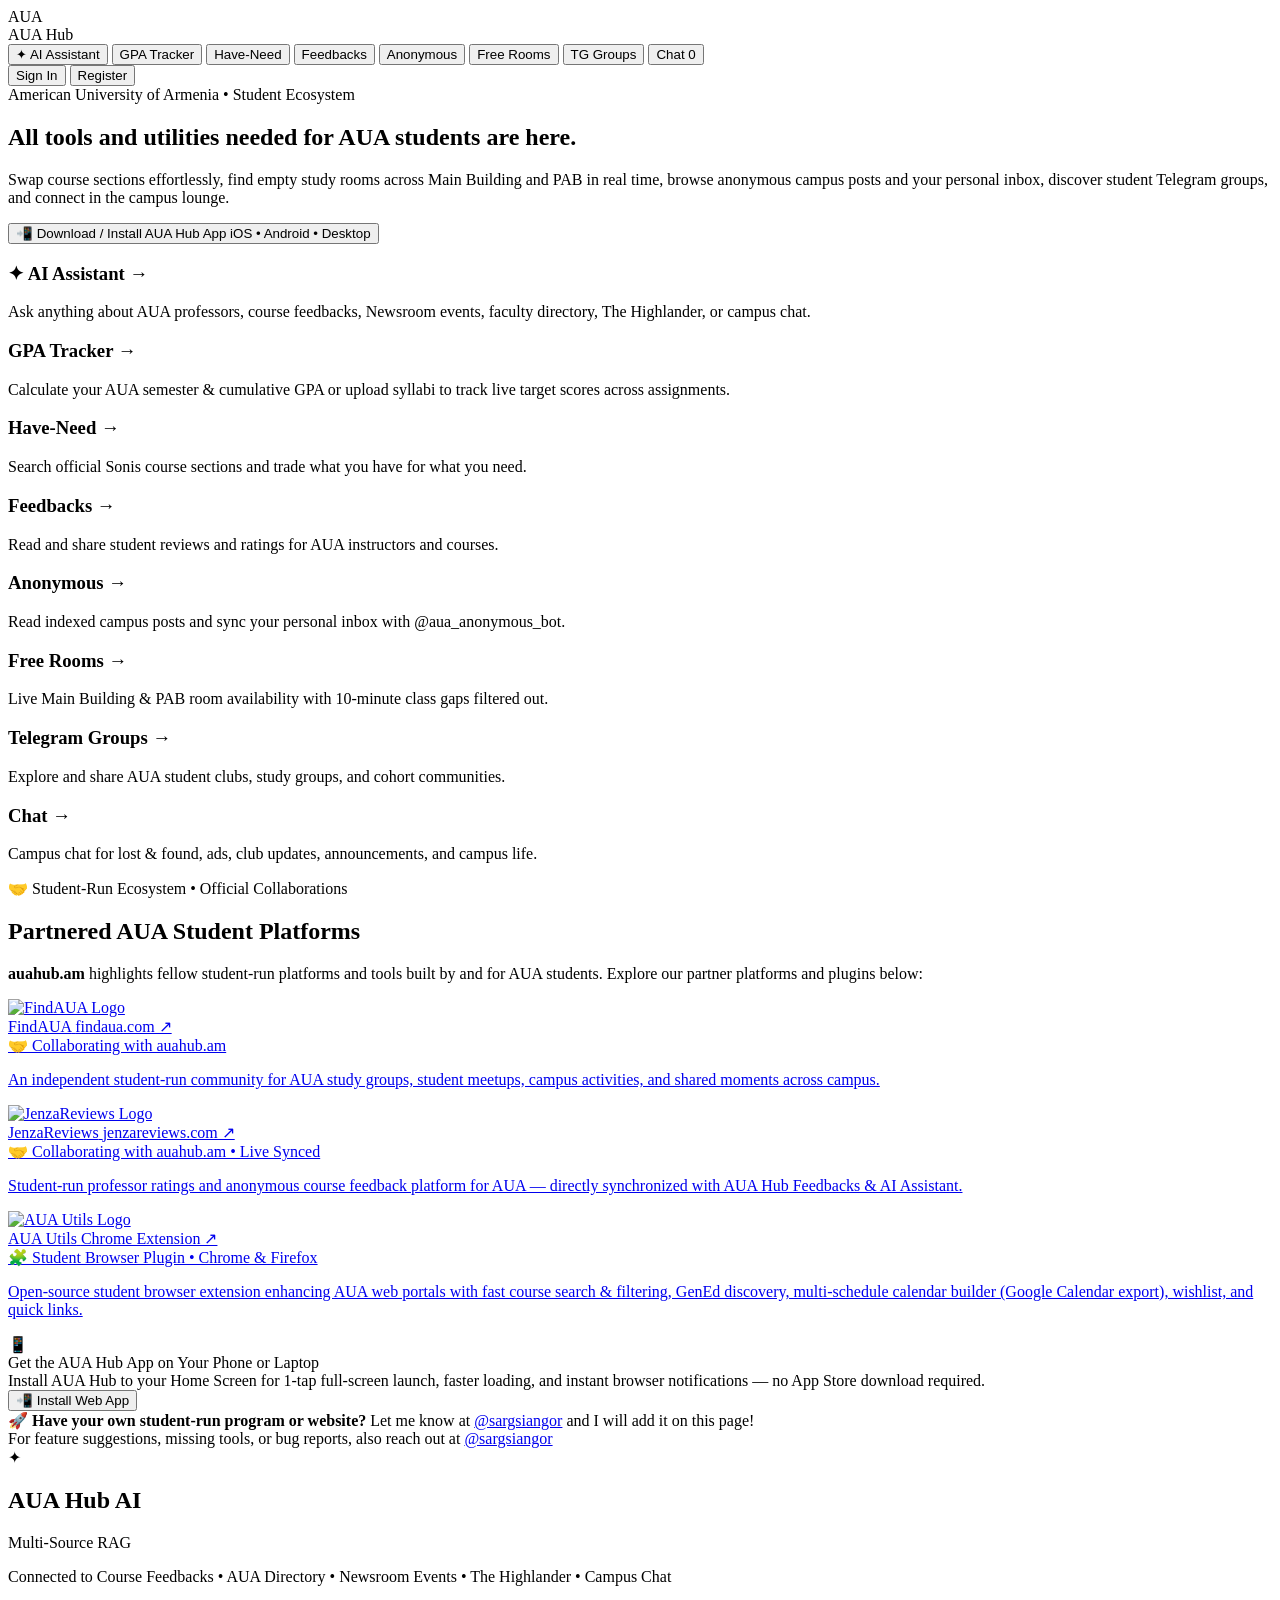
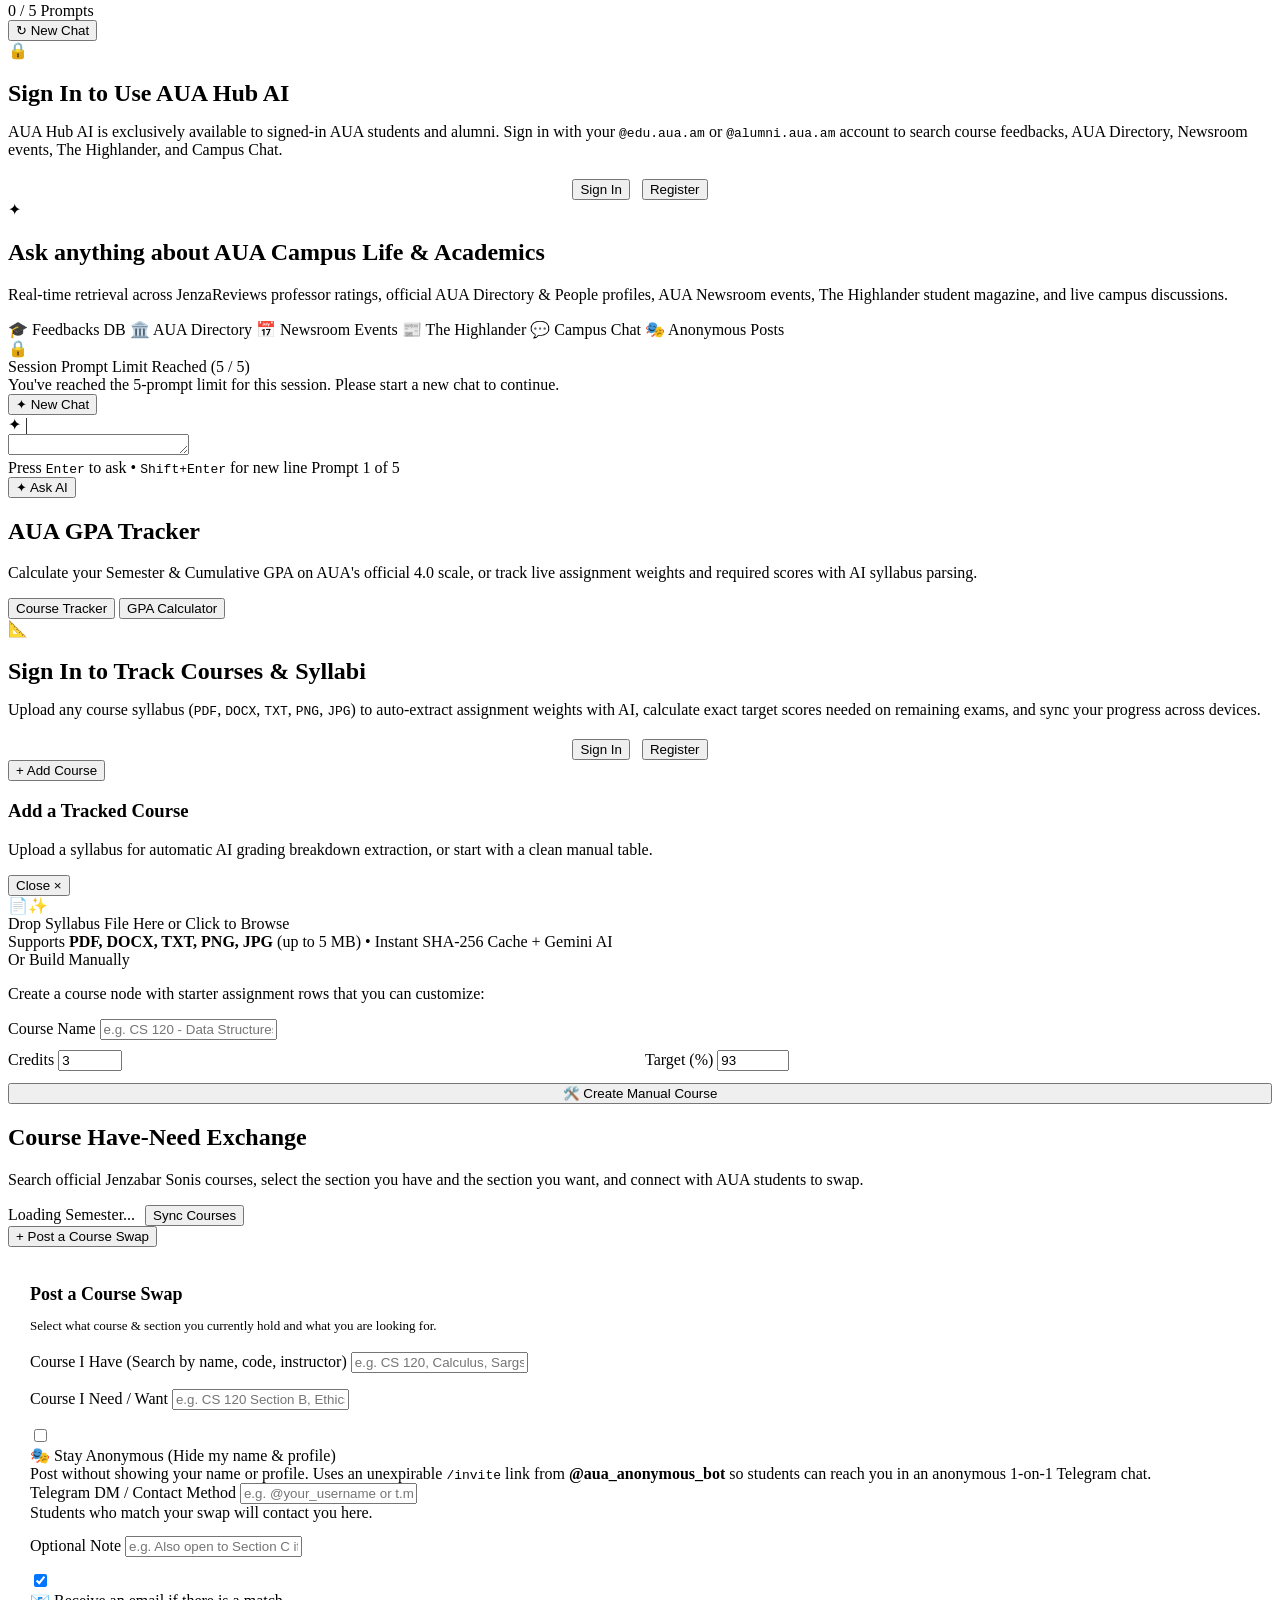
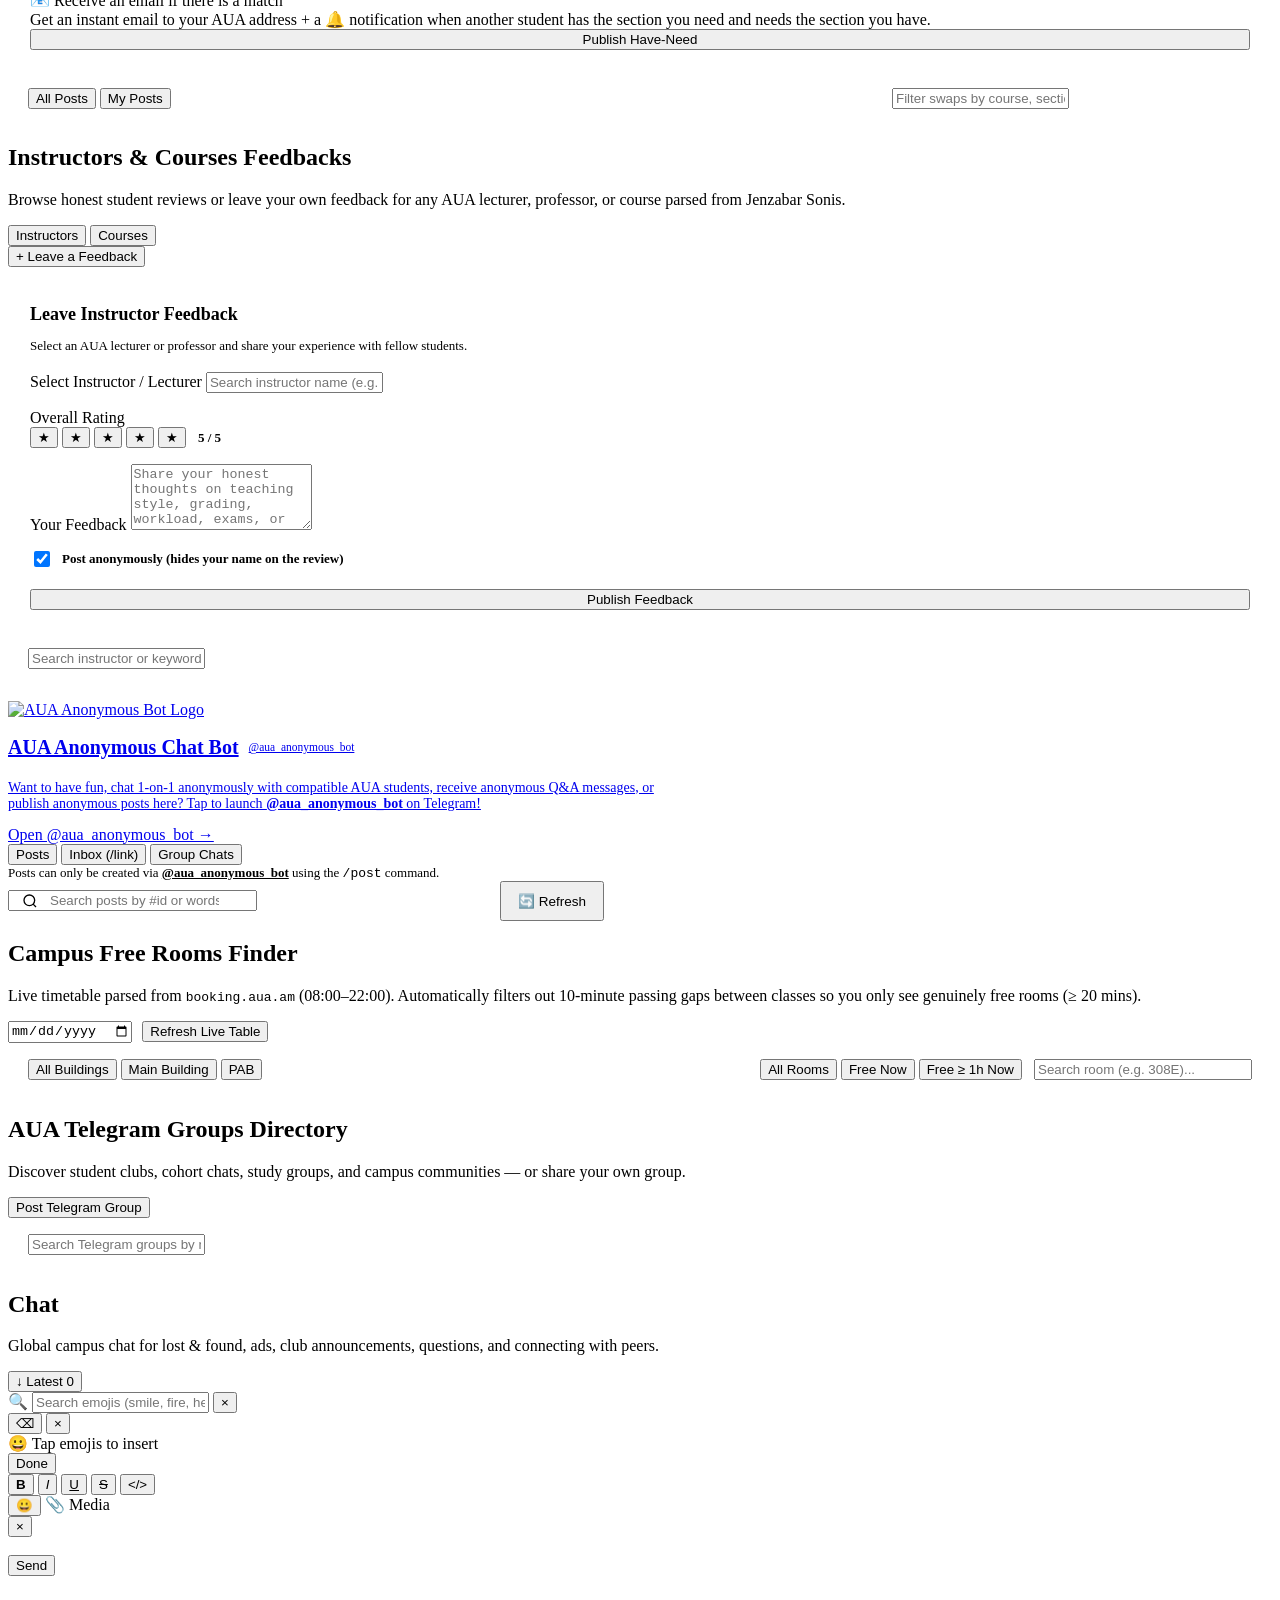
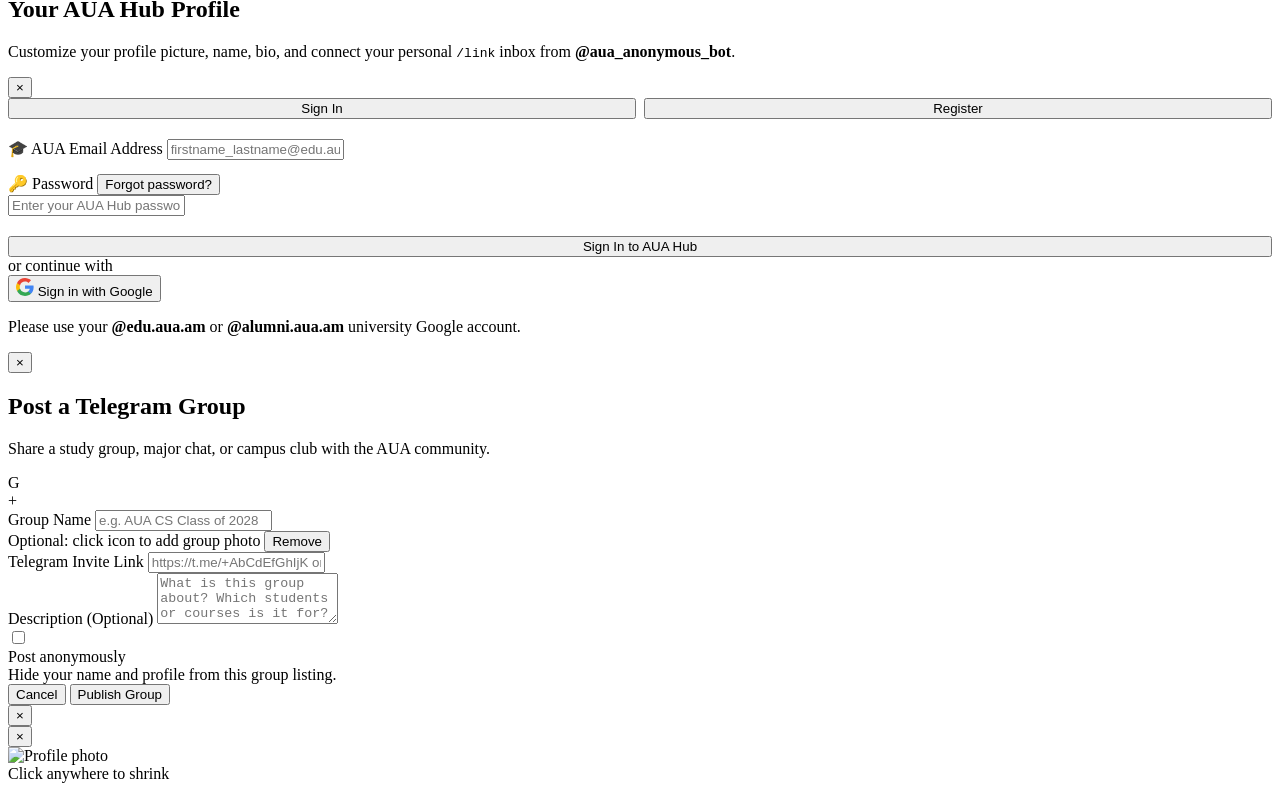
==== app/web/static/index.html @ 8b61c9de "Fix cached truncated app.js, Service Worker cross-origin CSP/MIME intercept, and session resilience" ====
<!DOCTYPE html>
<html lang="en">

<head>
  <meta charset="UTF-8" />
  <meta name="viewport" content="width=device-width, initial-scale=1.0, viewport-fit=cover" />
  <meta name="theme-color" content="#050609" />
  <meta name="mobile-web-app-capable" content="yes" />
  <meta name="apple-mobile-web-app-capable" content="yes" />
  <meta name="apple-mobile-web-app-status-bar-style" content="black-translucent" />
  <meta name="apple-mobile-web-app-title" content="AUA Hub" />
  <title>AUA Hub — American University of Armenia Student Ecosystem</title>
  <link rel="manifest" href="/manifest.json" />
  <link rel="apple-touch-icon" sizes="180x180" href="/static/apple-touch-icon.png?v=20261113_1" />
  <link rel="preconnect" href="https://fonts.googleapis.com">
  <link rel="preconnect" href="https://fonts.gstatic.com" crossorigin>
  <link id="googleFontsCss"
    href="https://fonts.googleapis.com/css2?family=Inter:wght@400;500;600;700;800&family=JetBrains+Mono:wght@500;700;800&display=swap"
    rel="stylesheet" media="print" />
  <noscript>
    <link
      href="https://fonts.googleapis.com/css2?family=Inter:wght@400;500;600;700;800&family=JetBrains+Mono:wght@500;700;800&display=swap"
      rel="stylesheet" />
  </noscript>
  <link rel="icon" type="image/png" sizes="32x32" href="/static/favicon-32x32.png?v=20261113_1" />
  <link rel="icon" type="image/png" sizes="192x192" href="/static/favicon-192x192.png?v=20261113_1" />
  <link rel="shortcut icon" href="/favicon.ico?v=20261113_1" />
  <link rel="stylesheet" href="/static/styles.css?v=20261127_11" />
</head>

<body>
  <!-- Ambient Obsidian & Dark-Blue / Light-Blue Illuminations + Blurry AUA Watermark -->
  <div class="ambient-canvas">
    <div class="ambient-orb orb-1"></div>
    <div class="ambient-orb orb-2"></div>
    <div class="ambient-orb orb-3"></div>
    <div class="ambient-aua-watermark">AUA</div>
  </div>

  <div class="app-shell">
    <!-- Top Glassmorphic Navigation Bar -->
    <header class="glass-panel top-navbar">
      <div class="brand-cluster" onclick="switchView('home')" title="AUA Hub Home">
        <div class="brand-shimmer-fx"></div>
        <span class="brand-dot"></span>
        <div class="brand-title">AUA <span class="hub-glow">Hub</span></div>
      </div>

      <nav class="nav-tabs" aria-label="Main Navigation">
        <button class="nav-tab nav-tab-ai" data-view="ai-assistant" onclick="switchView('ai-assistant')">
          <span class="ai-sparkle-icon">✦</span> AI Assistant
        </button>
        <button class="nav-tab" data-view="gpa-tracker" onclick="switchView('gpa-tracker')">
          GPA Tracker
        </button>
        <button class="nav-tab" data-view="have-need" onclick="switchView('have-need')">
          Have-Need
        </button>
        <button class="nav-tab" data-view="feedbacks" onclick="switchView('feedbacks')">
          Feedbacks
        </button>
        <button class="nav-tab" data-view="anonymous" onclick="switchView('anonymous')">
          Anonymous
        </button>
        <button class="nav-tab" data-view="free-rooms" onclick="switchView('free-rooms')">
          Free Rooms
        </button>
        <button class="nav-tab" data-view="groups" onclick="switchView('groups')" title="Telegram Groups"
          aria-label="Telegram Groups">
          TG Groups
        </button>
        <button class="nav-tab" data-view="spam-chat" onclick="switchView('spam-chat')">
          Chat
          <span id="navUnreadBadge" class="unread-badge hidden">0</span>
        </button>
      </nav>

      <div id="navbarAuthArea" class="auth-bar">
        <button class="btn-glass" onclick="openAuthModal('login')">Sign In</button>
        <button class="btn-illuminated" onclick="openAuthModal('register')">Register</button>
      </div>
    </header>

    <!-- ======================================================================
         VIEW 0: <Home> Main Landing Page
         ====================================================================== -->
    <section id="view-home" class="view-section active">
      <div id="homeHeroWrapper" class="home-hero-wrapper hero-animate-active">
        <div class="home-kicker hero-reveal-kicker">American University of Armenia &bull; Student Ecosystem</div>

        <h1 class="home-hero-title" aria-label="All tools and utilities needed for AUA students are here.">
          <span class="hero-word" style="--d: 0.06s;">All</span>
          <span class="hero-word" style="--d: 0.12s;">tools</span>
          <span class="hero-word" style="--d: 0.18s;">and</span>
          <span class="hero-word" style="--d: 0.24s;">utilities</span>
          <span class="hero-word" style="--d: 0.30s;">needed</span>
          <span class="hero-word" style="--d: 0.36s;">for</span>
          <span class="text-illuminate hero-illuminate-group">
            <span class="hero-char" style="--d: 0.42s;">A</span><span class="hero-char"
              style="--d: 0.45s;">U</span><span class="hero-char" style="--d: 0.48s;">A</span><span
              class="hero-char-space">&nbsp;</span><span class="hero-char" style="--d: 0.52s;">s</span><span
              class="hero-char" style="--d: 0.55s;">t</span><span class="hero-char" style="--d: 0.58s;">u</span><span
              class="hero-char" style="--d: 0.61s;">d</span><span class="hero-char" style="--d: 0.64s;">e</span><span
              class="hero-char" style="--d: 0.67s;">n</span><span class="hero-char" style="--d: 0.70s;">t</span><span
              class="hero-char" style="--d: 0.73s;">s</span>
          </span>
          <span class="hero-word" style="--d: 0.80s;">are</span>
          <span class="hero-word" style="--d: 0.86s;">here.</span>
        </h1>

        <p class="home-hero-lead hero-reveal-lead">
          Swap course sections effortlessly, find empty study rooms across Main Building and PAB in real time, browse
          anonymous campus posts and your personal inbox, discover student Telegram groups, and connect in the campus
          lounge.
        </p>

        <!-- Prominent Download / Install Web App Hero Bar (Works on iOS, Android & Desktop) -->
        <div id="homePwaHeroBar" class="home-pwa-hero-bar hero-reveal-lead">
          <button type="button" id="pwaInstallBtn" class="btn-illuminated home-pwa-install-cta"
            onclick="promptPwaInstall()">
            <span class="home-pwa-cta-icon">📲</span>
            <span>Download / Install AUA Hub App</span>
            <span class="home-pwa-cta-pill">iOS &bull; Android &bull; Desktop</span>
          </button>
        </div>

        <div class="home-modules-grid">
          <div class="glass-card home-module-card home-ai-card hero-reveal-card" style="--card-d: 0.52s;"
            onclick="switchView('ai-assistant')">
            <div>
              <h3><span class="ai-sparkle-icon">✦</span> AI Assistant <span class="arrow">&rarr;</span></h3>
              <p style="margin-top:6px;">Ask anything about AUA professors, course feedbacks, Newsroom events, faculty
                directory, The Highlander, or campus chat.</p>
            </div>
          </div>

          <div class="glass-card home-module-card hero-reveal-card" style="--card-d: 0.55s;"
            onclick="switchView('gpa-tracker')">
            <div>
              <h3>GPA Tracker <span class="arrow">&rarr;</span></h3>
              <p style="margin-top:6px;">Calculate your AUA semester &amp; cumulative GPA or upload syllabi to track
                live
                target scores across assignments.</p>
            </div>
          </div>

          <div class="glass-card home-module-card hero-reveal-card" style="--card-d: 0.58s;"
            onclick="switchView('have-need')">
            <div>
              <h3>Have-Need <span class="arrow">&rarr;</span></h3>
              <p style="margin-top:6px;">Search official Sonis course sections and trade what you have for what you
                need.</p>
            </div>
          </div>

          <div class="glass-card home-module-card hero-reveal-card" style="--card-d: 0.65s;"
            onclick="switchView('feedbacks')">
            <div>
              <h3>Feedbacks <span class="arrow">&rarr;</span></h3>
              <p style="margin-top:6px;">Read and share student reviews and ratings for AUA instructors and courses.</p>
            </div>
          </div>

          <div class="glass-card home-module-card hero-reveal-card" style="--card-d: 0.72s;"
            onclick="switchView('anonymous')">
            <div>
              <h3>Anonymous <span class="arrow">&rarr;</span></h3>
              <p style="margin-top:6px;">Read indexed campus posts and sync your personal inbox with @aua_anonymous_bot.
              </p>
            </div>
          </div>

          <div class="glass-card home-module-card hero-reveal-card" style="--card-d: 0.79s;"
            onclick="switchView('free-rooms')">
            <div>
              <h3>Free Rooms <span class="arrow">&rarr;</span></h3>
              <p style="margin-top:6px;">Live Main Building &amp; PAB room availability with 10-minute class gaps
                filtered out.</p>
            </div>
          </div>

          <div class="glass-card home-module-card hero-reveal-card" style="--card-d: 0.86s;"
            onclick="switchView('groups')">
            <div>
              <h3>Telegram Groups <span class="arrow">&rarr;</span></h3>
              <p style="margin-top:6px;">Explore and share AUA student clubs, study groups, and cohort communities.</p>
            </div>
          </div>

          <div class="glass-card home-module-card hero-reveal-card" style="--card-d: 0.93s;"
            onclick="switchView('spam-chat')">
            <div>
              <h3>Chat <span class="arrow">&rarr;</span></h3>
              <p style="margin-top:6px;">Campus chat for lost &amp; found, ads, club updates, announcements, and campus
                life.</p>
            </div>
          </div>
        </div>

        <!-- Student-Run Ecosystem & Official Collaborations -->
        <div class="home-partners-showcase hero-reveal-card" style="--card-d: 0.96s;">
          <div class="home-partners-header">
            <span class="home-partners-badge">🤝 Student-Run Ecosystem &bull; Official Collaborations</span>
            <h2 class="home-partners-title">Partnered AUA Student Platforms</h2>
            <p class="home-partners-subtitle">
              <strong>auahub.am</strong> highlights fellow student-run platforms and tools built by and for AUA
              students. Explore our partner platforms and plugins below:
            </p>
          </div>

          <div class="home-partners-grid">
            <a href="https://findaua.com" target="_blank" rel="noopener noreferrer" class="glass-card home-partner-card"
              onclick="if(window.trackWebEvent) trackWebEvent('click_partner_findaua')">
              <div class="home-partner-top">
                <div class="home-partner-logo-wrap">
                  <img src="/static/partners/findaua-logo.png" width="40" height="40" decoding="async"
                    onerror="this.onerror=null;this.src='https://findaua.com/assets/bear-original.png';"
                    alt="FindAUA Logo" class="home-partner-logo" />
                </div>
                <div class="home-partner-meta">
                  <div class="home-partner-name-row">
                    <span class="home-partner-name">FindAUA</span>
                    <span class="home-partner-domain">findaua.com &nearr;</span>
                  </div>
                  <span class="home-partner-collab-pill">🤝 Collaborating with auahub.am</span>
                </div>
              </div>
              <p class="home-partner-desc">
                An independent student-run community for AUA study groups, student meetups, campus activities, and
                shared moments across campus.
              </p>
            </a>

            <a href="https://jenzareviews.com" target="_blank" rel="noopener noreferrer"
              class="glass-card home-partner-card"
              onclick="if(window.trackWebEvent) trackWebEvent('click_partner_jenzareviews')">
              <div class="home-partner-top">
                <div class="home-partner-logo-wrap">
                  <img src="/static/partners/jenzareviews-logo.png" width="40" height="40" decoding="async"
                    onerror="this.onerror=null;this.src='/static/partners/jenzareviews-logo.ico';"
                    alt="JenzaReviews Logo" class="home-partner-logo" />
                </div>
                <div class="home-partner-meta">
                  <div class="home-partner-name-row">
                    <span class="home-partner-name">JenzaReviews</span>
                    <span class="home-partner-domain">jenzareviews.com &nearr;</span>
                  </div>
                  <span class="home-partner-collab-pill">🤝 Collaborating with auahub.am &bull; Live Synced</span>
                </div>
              </div>
              <p class="home-partner-desc">
                Student-run professor ratings and anonymous course feedback platform for AUA — directly synchronized
                with AUA Hub Feedbacks &amp; AI Assistant.
              </p>
            </a>

            <a href="https://chromewebstore.google.com/detail/aua-utils/echkbfkpejnpbjfmjoagfijakbnbglgp?hl=en"
              target="_blank" rel="noopener noreferrer" class="glass-card home-partner-card"
              onclick="if(window.trackWebEvent) trackWebEvent('click_partner_auautils')">
              <div class="home-partner-top">
                <div class="home-partner-logo-wrap">
                  <img src="/static/partners/auautils-logo.png" width="40" height="40" decoding="async"
                    alt="AUA Utils Logo" class="home-partner-logo" />
                </div>
                <div class="home-partner-meta">
                  <div class="home-partner-name-row">
                    <span class="home-partner-name">AUA Utils</span>
                    <span class="home-partner-domain">Chrome Extension &nearr;</span>
                  </div>
                  <span class="home-partner-collab-pill">🧩 Student Browser Plugin &bull; Chrome &amp; Firefox</span>
                </div>
              </div>
              <p class="home-partner-desc">
                Open-source student browser extension enhancing AUA web portals with fast course search &amp; filtering,
                GenEd discovery, multi-schedule calendar builder (Google Calendar export), wishlist, and quick links.
              </p>
            </a>
          </div>
        </div>

        <!-- Dedicated App Download Banner Card at Bottom of Home -->
        <div id="homePwaBottomCard" class="glass-panel home-pwa-bottom-card hero-reveal-contact">
          <div class="home-pwa-bottom-info">
            <div class="home-pwa-bottom-icon">📱</div>
            <div>
              <div class="home-pwa-bottom-title">Get the AUA Hub App on Your Phone or Laptop</div>
              <div class="home-pwa-bottom-sub">
                Install AUA Hub to your Home Screen for 1-tap full-screen launch, faster loading, and instant browser
                notifications — no App Store download required.
              </div>
            </div>
          </div>
          <button type="button" class="btn-illuminated home-pwa-bottom-btn" onclick="promptPwaInstall()">
            📲 Install Web App
          </button>
        </div>

        <div class="glass-panel home-contact-pill hero-reveal-contact">
          <div>
            🚀 <strong>Have your own student-run program or website?</strong> Let me know at
            <a href="https://t.me/sargsiangor" target="_blank" rel="noopener noreferrer">@sargsiangor</a>
            and I will add it on this page!
          </div>
          <div class="home-contact-subline">
            For feature suggestions, missing tools, or bug reports, also reach out at
            <a href="https://t.me/sargsiangor" target="_blank" rel="noopener noreferrer">@sargsiangor</a>
          </div>
        </div>
      </div>
    </section>

    <!-- ======================================================================
         VIEW 0.5: <AI Assistant> Multi-Source RAG Campus Intelligence
         ====================================================================== -->
    <section id="view-ai-assistant" class="view-section">
      <div class="ai-assistant-shell">
        <!-- Top Status & Session Quota Bar -->
        <div class="glass-panel ai-topbar">
          <div class="ai-topbar-brand">
            <div class="ai-orb-badge" aria-hidden="true">✦</div>
            <div>
              <div class="ai-topbar-title-row">
                <h1 class="ai-topbar-title">AUA Hub <span class="ai-gradient-text">AI</span></h1>
                <span class="ai-model-pill">Multi-Source RAG</span>
              </div>
              <p class="ai-topbar-sub">
                Connected to Course Feedbacks &bull; AUA Directory &bull; Newsroom Events &bull; The Highlander &bull;
                Campus Chat
              </p>
            </div>
          </div>

          <div id="aiTopbarControls" class="ai-topbar-controls hidden">
            <div class="ai-quota-pill" id="aiSessionQuotaPill" title="Maximum 5 prompts per chat session">
              <span class="ai-quota-label" id="aiQuotaText">0 / 5 Prompts</span>
              <div class="ai-quota-segments" id="aiQuotaSegments">
                <span class="ai-quota-seg"></span>
                <span class="ai-quota-seg"></span>
                <span class="ai-quota-seg"></span>
                <span class="ai-quota-seg"></span>
                <span class="ai-quota-seg"></span>
              </div>
            </div>
            <button type="button" id="aiNewChatTopBtn" class="btn-glass ai-new-chat-top-btn"
              onclick="resetAiChatSession()" title="Start a fresh 5-prompt session">
              <span>↻</span> New Chat
            </button>
          </div>
        </div>

        <!-- Main Conversation & Hero Stage -->
        <div class="glass-panel ai-stage-panel">
          <!-- Sign-In Gate (Shown when user is not signed in) -->
          <div id="aiAuthGateCard" class="ai-auth-gate hidden" role="region"
            aria-label="Sign in required to use AUA Hub AI">
            <div class="ai-hero-emblem" style="margin-bottom: 14px;">
              <div class="ai-hero-ring ring-outer"></div>
              <div class="ai-hero-ring ring-inner"></div>
              <span class="ai-hero-star">🔒</span>
            </div>
            <h2 class="ai-hero-heading" style="margin-bottom: 8px;">
              Sign In to Use <span class="ai-gradient-text">AUA Hub AI</span>
            </h2>
            <p class="ai-hero-desc" style="margin-bottom: 20px;">
              AUA Hub AI is exclusively available to signed-in AUA students and alumni. Sign in with your
              <code>@edu.aua.am</code> or <code>@alumni.aua.am</code> account to search course feedbacks, AUA
              Directory, Newsroom events, The Highlander, and Campus Chat.
            </p>
            <div style="display:flex; justify-content:center; gap:12px; flex-wrap:wrap;">
              <button type="button" class="btn-glass" onclick="openAuthModal('login')">Sign In</button>
              <button type="button" class="btn-illuminated" onclick="openAuthModal('register')">Register</button>
            </div>
          </div>

          <!-- Welcome Hero (Visible before first prompt in session) -->
          <div id="aiWelcomeState" class="ai-welcome-state">
            <div class="ai-hero-emblem">
              <div class="ai-hero-ring ring-outer"></div>
              <div class="ai-hero-ring ring-inner"></div>
              <span class="ai-hero-star">✦</span>
            </div>
            <h2 class="ai-hero-heading">
              Ask anything about <span class="ai-gradient-text">AUA Campus Life &amp; Academics</span>
            </h2>
            <p class="ai-hero-desc">
              Real-time retrieval across JenzaReviews professor ratings, official AUA Directory &amp; People profiles,
              AUA Newsroom events, The Highlander student magazine, and live campus discussions.
            </p>

            <div class="ai-source-chips-row" aria-label="Connected RAG data sources">
              <span class="ai-source-badge">🎓 Feedbacks DB</span>
              <span class="ai-source-badge">🏛️ AUA Directory</span>
              <span class="ai-source-badge">📅 Newsroom Events</span>
              <span class="ai-source-badge">📰 The Highlander</span>
              <span class="ai-source-badge">💬 Campus Chat</span>
              <span class="ai-source-badge">🎭 Anonymous Posts</span>
            </div>
          </div>

          <!-- Chat Thread Stream -->
          <div id="aiChatThread" class="ai-chat-thread hidden" aria-live="polite"></div>

          <!-- 5-Prompt Limit Reached Banner / Lock Card -->
          <div id="aiLimitBanner" class="ai-limit-banner hidden" role="alert">
            <div class="ai-limit-banner-left">
              <span class="ai-limit-icon">🔒</span>
              <div>
                <div class="ai-limit-title">Session Prompt Limit Reached (5 / 5)</div>
                <div class="ai-limit-desc">
                  You've reached the 5-prompt limit for this session. Please start a new chat to continue.
                </div>
              </div>
            </div>
            <button type="button" class="btn-illuminated ai-limit-reset-btn" onclick="resetAiChatSession()">
              ✦ New Chat
            </button>
          </div>

          <!-- Centerpiece Gemini-Style Glowing Prompt Box -->
          <form id="aiComposerForm" class="ai-composer-shell" onsubmit="submitAiPrompt(event)">
            <div class="ai-composer-glow-border"></div>
            <div class="ai-composer-inner">
              <div class="ai-input-stage">
                <!-- Animated Typewriter Placeholder Overlay (Visible when input is empty) -->
                <div id="aiDynamicPlaceholderWrap" class="ai-dynamic-placeholder-wrap" aria-hidden="true">
                  <span class="ai-placeholder-sparkle">✦</span>
                  <span id="aiDynamicPlaceholderText" class="ai-dynamic-placeholder-text"></span>
                  <span class="ai-typewriter-cursor">|</span>
                </div>

                <textarea id="aiPromptInput" class="ai-prompt-textarea" rows="1" maxlength="1200"
                  aria-label="Ask AUA Hub AI Assistant" oninput="handleAiInputChanged(this)"
                  onfocus="handleAiInputFocus()" onblur="handleAiInputBlur()"
                  onkeydown="handleAiInputKeydown(event)"></textarea>
              </div>

              <div class="ai-composer-footer">
                <div class="ai-composer-meta">
                  <span class="ai-composer-hint">Press <kbd>Enter</kbd> to ask &bull; <kbd>Shift+Enter</kbd> for new
                    line</span>
                  <span id="aiComposerCounter" class="ai-composer-counter">Prompt 1 of 5</span>
                </div>

                <button type="submit" id="aiSendBtn" class="ai-send-btn" title="Send prompt to AUA Hub AI">
                  <span class="ai-send-btn-icon">✦</span>
                  <span class="ai-send-btn-label">Ask AI</span>
                </button>
              </div>
            </div>
          </form>
        </div>
      </div>
    </section>

    <!-- ======================================================================
         VIEW 0.75: <GPA Tracker> AUA 4.0 GPA Calculator & AI Course Tracker
         ====================================================================== -->
    <section id="view-gpa-tracker" class="view-section">
      <div class="section-header">
        <div>
          <h1 class="section-title">AUA <span class="text-illuminate">GPA Tracker</span></h1>
          <p class="section-subtitle">
            Calculate your Semester &amp; Cumulative GPA on AUA's official 4.0 scale, or track live assignment weights
            and required scores with AI syllabus parsing.
          </p>
        </div>

        <div class="subtabs-bar" style="margin-bottom: 0;">
          <button type="button" id="gpaSubtabTracker" class="subtab-btn active" onclick="switchGpaSubtab('tracker')">
            Course Tracker
          </button>
          <button type="button" id="gpaSubtabCalc" class="subtab-btn" onclick="switchGpaSubtab('calculator')">
            GPA Calculator
          </button>
        </div>
      </div>

      <!-- SUB-VIEW 1: GPA Calculator (Accessible to all users, no login required) -->
      <div id="gpaCalculatorSubview" class="gpa-subview" style="display: none;">
        <div class="gpa-calc-layout">
          <!-- Left / Main Column: Course Rows & Controls -->
          <div class="glass-panel gpa-calc-main-card">
            <div class="gpa-card-header-row">
              <div>
                <h2 class="gpa-card-title">Semester Course List</h2>
                <p class="gpa-card-sub">
                  Add your courses, credits, and expected letter grades. Non-GPA grades (<code>P</code>,
                  <code>NP</code>,
                  <code>W</code>) are excluded from the GPA denominator.
                </p>
              </div>
              <div class="gpa-calc-actions-wrap">
                <button type="button" id="gpaImportCoursesBtn" class="btn-glass btn-sm"
                  onclick="importGpaCalcFromTrackedCourses()"
                  title="Import courses from your saved Course Tracker nodes">
                  📥 Import from My Courses
                </button>
                <button type="button" class="btn-glass btn-sm" onclick="resetGpaCalculatorRows()">
                  ↺ Reset
                </button>
                <button type="button" class="btn-illuminated btn-sm" onclick="addGpaCalculatorRow()">
                  + Add Course
                </button>
              </div>
            </div>

            <div class="gpa-calc-table-head" aria-hidden="true">
              <span>Course Name</span>
              <span>Credits</span>
              <span>Letter Grade</span>
              <span>Pts</span>
              <span></span>
            </div>

            <div id="gpaCalcRowsContainer" class="gpa-calc-rows-list"></div>

            <div
              style="margin-top: 14px; display: flex; justify-content: space-between; align-items: center; flex-wrap: wrap; gap: 10px;">
              <button type="button" class="btn-glass btn-sm" onclick="addGpaCalculatorRow()">
                + Add Another Course
              </button>
              <span class="gpa-scale-footnote">
                AUA Scale: A+/A=4.0 &bull; A-=3.7 &bull; B+=3.3 &bull; B=3.0 &bull; B-=2.7 &bull; C+=2.3 &bull; C=2.0
                &bull; C-=1.7 &bull; D+=1.3 &bull; D=1.0 &bull; D-=0.7 &bull; F=0.0
              </span>
            </div>
          </div>

          <!-- Right Column: Live Semester & Cumulative GPA HUD -->
          <div class="gpa-calc-sidebar">
            <div class="glass-panel gpa-hud-card">
              <div class="gpa-hud-kicker">Live Semester Projection</div>
              <div class="gpa-hud-main-row">
                <div>
                  <div id="gpaSemesterValue" class="gpa-hud-big-number">4.00</div>
                  <div id="gpaSemesterMeta" class="gpa-hud-meta">0 GPA Credits &bull; 0 Total Credits</div>
                </div>
                <div id="gpaSemesterLetterPill" class="gpa-letter-orb">A</div>
              </div>

              <div class="gpa-hud-divider"></div>

              <div class="gpa-cumu-section">
                <div class="gpa-cumu-title">Cumulative GPA Projector (Optional)</div>
                <p class="gpa-cumu-desc">Enter your prior standing from Sonis to project your new overall GPA:</p>
                <div class="gpa-cumu-inputs-grid">
                  <div>
                    <label class="field-label" for="gpaPriorGpaInput">Prior Cumulative GPA</label>
                    <input type="number" id="gpaPriorGpaInput" class="input-glass" min="0" max="4.0" step="0.01"
                      placeholder="e.g. 3.55" oninput="handlePriorGpaInputsChange()" />
                  </div>
                  <div>
                    <label class="field-label" for="gpaPriorCreditsInput">Prior GPA Credits</label>
                    <input type="number" id="gpaPriorCreditsInput" class="input-glass" min="0" max="300" step="0.5"
                      placeholder="e.g. 60" oninput="handlePriorGpaInputsChange()" />
                  </div>
                </div>

                <div class="gpa-cumu-result-box">
                  <div>
                    <div class="gpa-cumu-res-label">Projected Cumulative GPA</div>
                    <div id="gpaCumulativeMeta" class="gpa-cumu-res-sub">Combined across 0 total GPA credits</div>
                  </div>
                  <div id="gpaCumulativeValue" class="gpa-cumu-res-number">4.00</div>
                </div>
              </div>
            </div>
          </div>
        </div>
      </div>

      <!-- SUB-VIEW 2: Course Tracker (Requires authenticated user) -->
      <div id="gpaTrackerSubview" class="gpa-subview">
        <!-- Guest Sign-In CTA Gate -->
        <div id="gpaTrackerGuestGate" class="glass-panel ai-auth-gate hidden" role="region"
          aria-label="Sign in required to use Course Tracker">
          <div class="ai-hero-emblem" style="margin-bottom: 14px;">
            <div class="ai-hero-ring ring-outer"></div>
            <div class="ai-hero-ring ring-inner"></div>
            <span class="ai-hero-star">📐</span>
          </div>
          <h2 class="ai-hero-heading" style="margin-bottom: 8px;">
            Sign In to Track <span class="ai-gradient-text">Courses &amp; Syllabi</span>
          </h2>
          <p class="ai-hero-desc" style="margin-bottom: 20px;">
            Upload any course syllabus (<code>PDF</code>, <code>DOCX</code>, <code>TXT</code>, <code>PNG</code>,
            <code>JPG</code>) to auto-extract assignment weights with AI, calculate exact target scores needed on
            remaining exams, and sync your progress across devices.
          </p>
          <div style="display:flex; justify-content:center; gap:12px; flex-wrap:wrap;">
            <button type="button" class="btn-glass" onclick="openAuthModal('login')">Sign In</button>
            <button type="button" class="btn-illuminated" onclick="openAuthModal('register')">Register</button>
          </div>
        </div>

        <!-- Authenticated Course Tracker Workspace -->
        <div id="gpaTrackerAuthWorkspace" class="gpa-tracker-workspace hidden">
          <!-- Course Node Tabs Bar -->
          <div class="glass-panel gpa-nodes-bar-panel">
            <div class="gpa-nodes-bar-top">
              <div id="gpaCourseNodesList" class="gpa-course-nodes-scroll" role="tablist" aria-label="Tracked Courses">
              </div>
              <div class="gpa-nodes-bar-actions">
                <button type="button" class="btn-illuminated btn-sm" onclick="openGpaNewCourseDrawer('upload')">
                  + Add Course
                </button>
              </div>
            </div>

            <!-- Collapsible New Course / Syllabus Upload Drawer -->
            <div id="gpaNewCourseDrawer" class="gpa-new-course-drawer hidden">
              <div class="gpa-drawer-header">
                <div>
                  <h3 class="gpa-drawer-title">Add a Tracked Course</h3>
                  <p class="gpa-drawer-sub">
                    Upload a syllabus for automatic AI grading breakdown extraction, or start with a clean manual table.
                  </p>
                </div>
                <button type="button" class="btn-glass btn-sm" onclick="closeGpaNewCourseDrawer()">
                  Close &times;
                </button>
              </div>

              <div class="gpa-drawer-grid">
                <!-- Option A: Syllabus AI Uploader -->
                <div class="gpa-dropzone-wrap">
                  <div id="gpaSyllabusDropzone" class="gpa-syllabus-dropzone"
                    onclick="document.getElementById('gpaSyllabusFileInput').click()"
                    ondragover="handleGpaSyllabusDragOver(event)" ondragleave="handleGpaSyllabusDragLeave(event)"
                    ondrop="handleGpaSyllabusDrop(event)">
                    <input type="file" id="gpaSyllabusFileInput" accept=".pdf,.docx,.txt,.png,.jpg,.jpeg"
                      style="display:none;" onchange="handleGpaSyllabusFileSelect(event)" />
                    <div id="gpaUploadIdleContent">
                      <div class="gpa-dropzone-icon">📄✨</div>
                      <div class="gpa-dropzone-title">Drop Syllabus File Here or Click to Browse</div>
                      <div class="gpa-dropzone-sub">
                        Supports <b>PDF, DOCX, TXT, PNG, JPG</b> (up to 5 MB) &bull; Instant SHA-256 Cache + Gemini AI
                      </div>
                    </div>
                    <div id="gpaUploadLoadingContent" class="hidden" hidden>
                      <div class="gpa-dropzone-icon">⏳</div>
                      <div class="gpa-dropzone-title">Analyzing Syllabus Breakdown...</div>
                      <div class="gpa-dropzone-sub">Extracting assignment weights, grading scale &amp; course policies
                      </div>
                    </div>
                  </div>

                  <!-- Extraction Error Banner with Instant "Build Manually" CTA -->
                  <div id="gpaSyllabusErrorBanner" class="gpa-syllabus-error-banner hidden" role="alert" hidden>
                    <div class="gpa-err-text-wrap">
                      <strong>⚠️ Syllabus Extraction Notice:</strong>
                      <span id="gpaSyllabusErrorText">AI could not extract grading percentages from this file.</span>
                    </div>
                    <button type="button" class="btn-illuminated btn-sm" onclick="createManualGpaCourseFromError()">
                      🛠️ Build Manually
                    </button>
                  </div>
                </div>

                <!-- Option B: Quick Manual Creation -->
                <div class="gpa-manual-create-box">
                  <div class="gpa-manual-box-title">Or Build Manually</div>
                  <p class="gpa-manual-box-sub">Create a course node with starter assignment rows that you can
                    customize:</p>
                  <div style="margin-bottom: 10px;">
                    <label class="field-label" for="gpaNewManualName">Course Name</label>
                    <input type="text" id="gpaNewManualName" class="input-glass" maxlength="160"
                      placeholder="e.g. CS 120 - Data Structures" />
                  </div>
                  <div style="display:grid; grid-template-columns: 1fr 1fr; gap: 10px; margin-bottom: 12px;">
                    <div>
                      <label class="field-label" for="gpaNewManualCredits">Credits</label>
                      <input type="number" id="gpaNewManualCredits" class="input-glass" value="3" min="0" max="30"
                        step="0.5" />
                    </div>
                    <div>
                      <label class="field-label" for="gpaNewManualTarget">Target (%)</label>
                      <input type="number" id="gpaNewManualTarget" class="input-glass" value="93" min="0" max="120"
                        step="0.5" />
                    </div>
                  </div>
                  <button type="button" class="btn-glass" style="width:100%;" onclick="createManualGpaCourse()">
                    🛠️ Create Manual Course
                  </button>
                </div>
              </div>
            </div>
          </div>

          <!-- Active Course Detail View -->
          <div id="gpaActiveCourseEditor"></div>
        </div>
      </div>
    </section>

    <!-- ======================================================================
         VIEW 1: <Have-Need> Course Section Exchange
         ====================================================================== -->
    <section id="view-have-need" class="view-section">
      <div class="section-header">
        <div>
          <h1 class="section-title">Course Have-Need Exchange</h1>
          <p class="section-subtitle">
            Search official Jenzabar Sonis courses, select the section you have and the section you want, and connect
            with AUA students to swap.
          </p>
        </div>
        <div style="display:flex; align-items:center; gap:10px; flex-wrap:wrap;">
          <span id="activeSemesterPill" class="semester-pill">Loading Semester...</span>
          <button class="btn-glass" onclick="refreshCoursesFromSonis()" title="Re-sync course list from Sonis">
            Sync Courses
          </button>
        </div>
      </div>

      <div class="mobile-form-toggle-bar">
        <button type="button" id="hnMobileFormToggleBtn" class="btn-illuminated mobile-form-toggle-btn"
          onclick="toggleMobileFormPanel('hnFormPanel', 'hnMobileFormToggleBtn', '+ Post a Course Swap', 'Hide Course Swap Form')">
          + Post a Course Swap
        </button>
      </div>

      <div class="hn-layout">
        <!-- Left Panel: Post or Edit a Have-Need -->
        <div id="hnFormPanel" class="glass-panel mobile-collapsible-form" style="padding: 22px;">
          <h2 id="hnFormTitle" style="font-size: 18px; font-weight: 800; margin-bottom: 6px;">
            Post a Course Swap
          </h2>
          <p style="font-size: 13px; color: var(--text-secondary); margin-bottom: 18px;">
            Select what course &amp; section you currently hold and what you are looking for.
          </p>

          <form id="haveNeedForm" onsubmit="submitHaveNeedForm(event)">
            <input type="hidden" id="hnEditingPostId" value="" />

            <!-- Course I HAVE -->
            <div style="margin-bottom: 16px;" class="course-picker-wrapper">
              <label class="field-label" for="haveCourseSearch">Course I Have (Search by name, code, instructor)</label>
              <input type="text" id="haveCourseSearch" class="input-glass"
                placeholder="e.g. CS 120, Calculus, Sargsyan..." autocomplete="off" onfocus="openCourseDropdown('have')"
                oninput="filterCourseDropdown('have', this.value)" />
              <div id="haveCourseDropdown" class="course-dropdown"></div>
              <div id="haveSelectedContainer"></div>
            </div>

            <!-- Course I NEED -->
            <div style="margin-bottom: 16px;" class="course-picker-wrapper">
              <label class="field-label" for="needCourseSearch">Course I Need / Want</label>
              <input type="text" id="needCourseSearch" class="input-glass"
                placeholder="e.g. CS 120 Section B, Ethics..." autocomplete="off" onfocus="openCourseDropdown('need')"
                oninput="filterCourseDropdown('need', this.value)" />
              <div id="needCourseDropdown" class="course-dropdown"></div>
              <div id="needSelectedContainer"></div>
            </div>

            <!-- Stay Anonymous Toggle -->
            <label class="hn-anon-toggle" id="hnAnonToggleLabel" for="hnAnonymousCheckbox">
              <input type="checkbox" id="hnAnonymousCheckbox" class="hn-match-checkbox"
                onchange="handleHaveNeedAnonymousToggle(this.checked)" />
              <div class="hn-match-toggle-text">
                <div class="hn-match-toggle-title">
                  <span>🎭</span> Stay Anonymous (Hide my name &amp; profile)
                </div>
                <div class="hn-match-toggle-sub">
                  Post without showing your name or profile. Uses an unexpirable <code>/invite</code> link from
                  <b>@aua_anonymous_bot</b> so students can reach you in an anonymous 1-on-1 Telegram chat.
                </div>
              </div>
            </label>

            <!-- Contact Info (Telegram DM or other) -->
            <div style="margin-bottom: 14px;">
              <label class="field-label" id="hnContactDmLabel" for="hnContactDm">Telegram DM / Contact Method</label>
              <input type="text" id="hnContactDm" class="input-glass"
                placeholder="e.g. @your_username or t.me/your_username"
                oninput="if(document.getElementById('hnAnonymousCheckbox')?.checked) renderHaveNeedAnonInviteHelper(true)"
                required />
              <div id="hnContactDmHint" class="field-hint">Students who match your swap will contact you here.</div>
              <div id="hnAnonInviteHelper" class="hn-anon-invite-helper hidden" hidden></div>
            </div>

            <!-- Optional Note -->
            <div style="margin-bottom: 14px;">
              <label class="field-label" for="hnNotes">Optional Note</label>
              <input type="text" id="hnNotes" class="input-glass"
                placeholder="e.g. Also open to Section C if morning slot" />
            </div>

            <!-- Email & In-App Match Notification Checkbox -->
            <label class="hn-match-alert-toggle" for="hnNotifyEmailCheckbox">
              <input type="checkbox" id="hnNotifyEmailCheckbox" class="hn-match-checkbox" checked />
              <div class="hn-match-toggle-text">
                <div class="hn-match-toggle-title">
                  <span>📧</span> Receive an email if there is a match
                </div>
                <div class="hn-match-toggle-sub">
                  Get an instant email to your AUA address + a 🔔 notification when another student has the section you
                  need and needs the section you have.
                </div>
              </div>
            </label>

            <div style="display:flex; gap:10px;">
              <button type="submit" id="hnSubmitBtn" class="btn-illuminated" style="flex:1;">
                Publish Have-Need
              </button>
              <button type="button" id="hnCancelEditBtn" class="btn-glass" style="display:none;"
                onclick="resetHaveNeedForm()">
                Cancel
              </button>
            </div>
          </form>
        </div>

        <!-- Right Panel: Live Feed & Filter (All vs My Posts) -->
        <div>
          <div class="glass-panel hn-filter-bar"
            style="padding: 16px 20px; margin-bottom: 16px; display:flex; align-items:center; justify-content:space-between; gap:14px; flex-wrap:wrap;">
            <div class="subtabs-bar" style="margin-bottom:0;">
              <button id="hnTabAll" class="subtab-btn active" onclick="setHaveNeedFilter(false)">
                All Posts
              </button>
              <button id="hnTabMine" class="subtab-btn" onclick="setHaveNeedFilter(true)">
                My Posts
              </button>
            </div>
            <div class="hn-search-box" style="flex:1; min-width: 220px; max-width: 360px;">
              <input type="text" id="hnFeedSearch" class="input-glass"
                placeholder="Filter swaps by course, section, or instructor..." oninput="loadHaveNeedPosts()" />
            </div>
          </div>

          <div id="haveNeedList" class="hn-cards-grid"></div>
        </div>
      </div>
    </section>

    <!-- ======================================================================
         VIEW 1.5: <Feedbacks> Instructors & Courses Reviews
         ====================================================================== -->
    <section id="view-feedbacks" class="view-section">
      <div class="section-header">
        <div>
          <h1 class="section-title">Instructors &amp; Courses Feedbacks</h1>
          <p class="section-subtitle">
            Browse honest student reviews or leave your own feedback for any AUA lecturer, professor, or course parsed
            from Jenzabar Sonis.
          </p>
        </div>
        <div class="subtabs-bar" style="margin-bottom: 0;">
          <button id="fbTabInstructor" class="subtab-btn active" onclick="switchFeedbackSubtab('instructor')">
            Instructors
          </button>
          <button id="fbTabCourse" class="subtab-btn" onclick="switchFeedbackSubtab('course')">
            Courses
          </button>
        </div>
      </div>

      <div class="mobile-form-toggle-bar">
        <button type="button" id="fbMobileFormToggleBtn" class="btn-illuminated mobile-form-toggle-btn"
          onclick="toggleMobileFormPanel('fbFormPanel', 'fbMobileFormToggleBtn', '+ Leave a Feedback', 'Hide Feedback Form')">
          + Leave a Feedback
        </button>
      </div>

      <div class="hn-layout">
        <!-- Left Panel: Leave a Feedback -->
        <div id="fbFormPanel" class="glass-panel mobile-collapsible-form" style="padding: 22px;">
          <h2 id="fbFormTitle" style="font-size: 18px; font-weight: 800; margin-bottom: 6px;">
            Leave Instructor Feedback
          </h2>
          <p id="fbFormSub" style="font-size: 13px; color: var(--text-secondary); margin-bottom: 18px;">
            Select an AUA lecturer or professor and share your experience with fellow students.
          </p>

          <form id="feedbackForm" onsubmit="submitAcademicFeedback(event)">
            <!-- Searchable Target Picker (Instructor or Course) -->
            <div style="margin-bottom: 16px;" class="course-picker-wrapper">
              <label id="fbPickerLabel" class="field-label" for="fbTargetSearch">
                Select Instructor / Lecturer
              </label>
              <input type="text" id="fbTargetSearch" class="input-glass"
                placeholder="Search instructor name (e.g. Arsen Chilingaryan)..." autocomplete="off"
                onfocus="openFeedbackTargetDropdown()" oninput="filterFeedbackTargetDropdown(this.value)" />
              <div id="fbTargetDropdown" class="course-dropdown"></div>
              <div id="fbSelectedTargetContainer"></div>
            </div>

            <!-- 5-Star Rating -->
            <div style="margin-bottom: 16px;">
              <label class="field-label">Overall Rating</label>
              <div class="star-rating-picker" id="fbStarPicker">
                <button type="button" class="star-btn active" onclick="setFeedbackRating(1)">&#9733;</button>
                <button type="button" class="star-btn active" onclick="setFeedbackRating(2)">&#9733;</button>
                <button type="button" class="star-btn active" onclick="setFeedbackRating(3)">&#9733;</button>
                <button type="button" class="star-btn active" onclick="setFeedbackRating(4)">&#9733;</button>
                <button type="button" class="star-btn active" onclick="setFeedbackRating(5)">&#9733;</button>
                <span id="fbRatingText"
                  style="font-size:13px; font-weight:700; color:var(--text-ice); margin-left:8px;">5 / 5</span>
              </div>
            </div>

            <!-- Feedback Textarea -->
            <div style="margin-bottom: 14px;">
              <label class="field-label" for="fbCommentInput">Your Feedback</label>
              <textarea id="fbCommentInput" class="textarea-glass" rows="4"
                placeholder="Share your honest thoughts on teaching style, grading, workload, exams, or tips for taking this class..."
                required></textarea>
            </div>

            <!-- Anonymous Toggle -->
            <div style="margin-bottom: 18px;">
              <label
                style="display:inline-flex; align-items:center; gap:9px; cursor:pointer; font-size:13px; color:var(--text-ice); font-weight:600;">
                <input type="checkbox" id="fbAnonymousCheck" checked
                  style="accent-color: var(--neon-blue); width: 16px; height: 16px;" />
                Post anonymously (hides your name on the review)
              </label>
            </div>

            <button type="submit" class="btn-illuminated" style="width: 100%;">
              Publish Feedback
            </button>
          </form>
        </div>

        <!-- Right Panel: Search Target & Recent Written Feedbacks -->
        <div>
          <div class="glass-panel fb-filter-bar"
            style="padding: 16px 20px; margin-bottom: 16px; display:flex; align-items:center; justify-content:space-between; gap:12px; flex-wrap:wrap;">
            <div style="flex: 1; min-width: 240px;" class="course-picker-wrapper">
              <input type="text" id="fbFilterSearch" class="input-glass"
                placeholder="Search instructor or keywords to view feedbacks..." autocomplete="off"
                onfocus="openFeedbackFilterSuggestions()" oninput="onFeedbackFilterInput(this.value)" />
              <div id="fbFilterDropdown" class="course-dropdown"></div>
            </div>

            <button id="fbClearFilterBtn" class="btn-glass" style="display: none;"
              onclick="clearFeedbackTargetFilter()">
              Show All Recent
            </button>
          </div>

          <div id="fbTargetOverviewArea"></div>
          <div id="feedbacksList" class="hn-cards-grid"></div>
        </div>
      </div>
    </section>

    <!-- ======================================================================
         VIEW 2: <Anonymous> Indexed Posts & Synced /link Inbox
         ====================================================================== -->
    <section id="view-anonymous" class="view-section">
      <!-- Bot Promo Banner -->
      <a href="https://t.me/aua_anonymous_bot" target="_blank" rel="noopener noreferrer" class="bot-promo-banner">
        <div class="bot-promo-left">
          <img src="/static/bot-logo.svg" alt="AUA Anonymous Bot Logo" class="bot-promo-logo" />
          <div>
            <div style="display:flex; align-items:center; gap:10px; flex-wrap:wrap;">
              <h2 style="font-size: 20px; font-weight: 800; color: var(--text-white);">
                AUA Anonymous Chat Bot
              </h2>
              <span class="semester-pill" style="font-size:11.5px;">@aua_anonymous_bot</span>
            </div>
            <p style="color: var(--text-ice); font-size: 14px; margin-top: 4px; max-width: 680px;">
              Want to have fun, chat 1-on-1 anonymously with compatible AUA students, receive anonymous Q&amp;A
              messages, or publish anonymous posts here? Tap to launch <b>@aua_anonymous_bot</b> on Telegram!
            </p>
          </div>
        </div>
        <span class="btn-illuminated" style="flex-shrink:0;">
          Open @aua_anonymous_bot &rarr;
        </span>
      </a>

      <!-- Sub-tabs: Posts vs Inbox vs Group Chats -->
      <div class="anon-subtabs-header-row">
        <div class="subtabs-bar anon-subtabs-bar" style="margin-bottom:0;">
          <button type="button" id="anonTabPosts" class="subtab-btn active" onclick="switchAnonymousSubtab('posts')">
            Posts
          </button>
          <button type="button" id="anonTabInbox" class="subtab-btn" onclick="switchAnonymousSubtab('inbox')">
            Inbox (/link)
          </button>
          <button type="button" id="anonTabGroups" class="subtab-btn" onclick="switchAnonymousSubtab('groups')">
            <span>Group Chats</span>
            <span id="anonGroupsCountBadge" class="anon-groups-tab-badge hidden" hidden>0</span>
          </button>
        </div>

        <div id="anonPostInstruction" style="font-size: 13px; color: var(--text-secondary);">
          Posts can only be created via <a href="https://t.me/aua_anonymous_bot" target="_blank"
            style="color:var(--neon-blue-bright); font-weight:700;">@aua_anonymous_bot</a> using the <code>/post</code>
          command.
        </div>
      </div>

      <!-- Subview 2A: Indexed Anonymous Posts -->
      <div id="anonPostsView">
        <div class="search-filter-bar"
          style="margin-bottom: 18px; display: flex; align-items: center; gap: 12px; flex-wrap: wrap;">
          <div class="anon-search-wrapper" style="position: relative; flex: 1; min-width: 260px; max-width: 480px;">
            <svg class="search-icon-svg" viewBox="0 0 24 24" width="16" height="16" fill="none" stroke="currentColor"
              stroke-width="2"
              style="position: absolute; left: 14px; top: 50%; transform: translateY(-50%); color: var(--text-muted); pointer-events: none;">
              <circle cx="11" cy="11" r="8"></circle>
              <line x1="21" y1="21" x2="16.65" y2="16.65"></line>
            </svg>
            <input type="text" id="anonPostsSearchInput" class="input-glass"
              style="padding-left: 40px; padding-right: 36px;"
              placeholder="Search posts by #id or words (e.g. #16, lost keys)..."
              oninput="handleAnonPostsSearch(this.value)" autocomplete="off" />
            <button id="anonPostsSearchClear" class="search-clear-btn"
              style="display: none; position: absolute; right: 10px; top: 50%; transform: translateY(-50%); background: none; border: none; color: var(--text-muted); font-size: 18px; cursor: pointer; padding: 2px 6px; line-height: 1;"
              onclick="clearAnonPostsSearch()" title="Clear search">&times;</button>
          </div>
          <button class="btn-glass" onclick="loadAnonymousPosts(1)" style="padding: 10px 16px; font-size: 13.5px;">🔄
            Refresh</button>
        </div>
        <div id="anonPostsGrid" class="hn-cards-grid"></div>
        <div id="anonPostsPagination" class="pagination-bar"></div>
      </div>

      <!-- Subview 2B: Synced Personal Inbox -->
      <div id="anonInboxView" style="display:none;">
        <div class="search-filter-bar"
          style="margin-bottom: 18px; display: flex; align-items: center; gap: 12px; flex-wrap: wrap;">
          <div class="anon-search-wrapper" style="position: relative; flex: 1; min-width: 260px; max-width: 480px;">
            <svg class="search-icon-svg" viewBox="0 0 24 24" width="16" height="16" fill="none" stroke="currentColor"
              stroke-width="2"
              style="position: absolute; left: 14px; top: 50%; transform: translateY(-50%); color: var(--text-muted); pointer-events: none;">
              <circle cx="11" cy="11" r="8"></circle>
              <line x1="21" y1="21" x2="16.65" y2="16.65"></line>
            </svg>
            <input type="text" id="inboxSearchInput" class="input-glass"
              style="padding-left: 40px; padding-right: 36px;" placeholder="Search inbox by #id or keywords..."
              oninput="handleInboxSearch(this.value)" autocomplete="off" />
            <button id="inboxSearchClear" class="search-clear-btn"
              style="display: none; position: absolute; right: 10px; top: 50%; transform: translateY(-50%); background: none; border: none; color: var(--text-muted); font-size: 18px; cursor: pointer; padding: 2px 6px; line-height: 1;"
              onclick="clearInboxSearch()" title="Clear search">&times;</button>
          </div>
        </div>
        <div id="anonInboxContainer"></div>
      </div>

      <!-- Subview 2C: Live Anonymous Group Chats (via @aua_anonymous_bot) -->
      <div id="anonGroupsView" style="display:none;">
        <div class="anon-groups-toolbar">
          <div class="anon-search-wrapper" style="position: relative; flex: 1; min-width: 220px; max-width: 440px;">
            <svg class="search-icon-svg" viewBox="0 0 24 24" width="16" height="16" fill="none" stroke="currentColor"
              stroke-width="2"
              style="position: absolute; left: 14px; top: 50%; transform: translateY(-50%); color: var(--text-muted); pointer-events: none;">
              <circle cx="11" cy="11" r="8"></circle>
              <line x1="21" y1="21" x2="16.65" y2="16.65"></line>
            </svg>
            <input type="text" id="anonGroupsSearchInput" class="input-glass"
              style="padding-left: 40px; padding-right: 36px;"
              placeholder="Search live group chats by name or topic..."
              oninput="handleAnonGroupsSearch(this.value)" autocomplete="off" />
            <button type="button" id="anonGroupsSearchClear" class="search-clear-btn"
              style="display: none; position: absolute; right: 10px; top: 50%; transform: translateY(-50%); background: none; border: none; color: var(--text-muted); font-size: 18px; cursor: pointer; padding: 2px 6px; line-height: 1;"
              onclick="clearAnonGroupsSearch()" title="Clear search">&times;</button>
          </div>

          <div class="anon-groups-toolbar-actions">
            <label class="hn-card-email-pill anon-groups-open-filter" for="anonGroupsOpenOnlyToggle">
              <input type="checkbox" id="anonGroupsOpenOnlyToggle"
                onchange="handleAnonGroupsOpenOnlyChange(this.checked)" />
              <span>Hide full groups</span>
            </label>
            <button type="button" class="btn-glass anon-groups-refresh-btn" onclick="loadAnonymousGroupChats(true)">
              Refresh
            </button>
            <a id="anonGroupsCreateBotBtn" href="https://t.me/aua_anonymous_bot?start=groups" target="_blank"
              rel="noopener noreferrer" class="btn-illuminated anon-groups-create-btn">
              + Create in Bot &nearr;
            </a>
          </div>
        </div>

        <div id="anonGroupsGrid" class="anon-groups-grid"></div>
      </div>
    </section>

    <!-- ======================================================================
         VIEW 3: <Free Rooms> Live Main Building & PAB Room Finder
         ====================================================================== -->
    <section id="view-free-rooms" class="view-section">
      <div class="section-header">
        <div>
          <h1 class="section-title">Campus Free Rooms Finder</h1>
          <p class="section-subtitle">
            Live timetable parsed from <code>booking.aua.am</code> (08:00–22:00). Automatically filters out 10-minute
            passing gaps between classes so you only see genuinely free rooms (&ge; 20 mins).
          </p>
        </div>
        <div style="display:flex; align-items:center; gap:10px; flex-wrap:wrap;">
          <input type="date" id="freeRoomsDate" class="input-glass" style="width: auto;"
            onchange="loadFreeRooms(false)" />
          <button id="freeRoomsRefreshBtn" class="btn-glass" onclick="loadFreeRooms(true)">
            Refresh Live Table
          </button>
        </div>
      </div>

      <!-- Building & Filter Controls -->
      <div class="glass-panel free-rooms-controls-bar"
        style="padding: 16px 20px; margin-bottom: 20px; display:flex; align-items:center; justify-content:space-between; gap:14px; flex-wrap:wrap;">
        <div class="subtabs-bar building-subtabs-bar" style="margin-bottom:0;">
          <button class="subtab-btn active" data-building="all" onclick="setBuildingFilter('all')">
            All Buildings
          </button>
          <button class="subtab-btn" data-building="main" onclick="setBuildingFilter('main')">
            Main Building
          </button>
          <button class="subtab-btn" data-building="pab" onclick="setBuildingFilter('pab')">
            PAB
          </button>
        </div>

        <div class="free-rooms-right-filters" style="display:flex; align-items:center; gap:12px; flex-wrap:wrap;">
          <div class="subtabs-bar avail-subtabs-bar" style="margin-bottom:0;">
            <button type="button" class="subtab-btn active" data-avail="all" onclick="setRoomAvailabilityFilter('all')">
              All Rooms
            </button>
            <button type="button" class="subtab-btn" data-avail="now" onclick="setRoomAvailabilityFilter('now')">
              Free Now
            </button>
            <button type="button" class="subtab-btn" data-avail="1h" onclick="setRoomAvailabilityFilter('1h')">
              Free &ge; 1h Now
            </button>
          </div>
          <input type="text" id="roomSearchInput" class="input-glass room-search-input" style="width: 210px;"
            placeholder="Search room (e.g. 308E)..." oninput="renderFreeRooms()" />
        </div>
      </div>

      <div id="freeRoomsSummary" style="margin-bottom: 16px; font-size: 13.5px; color: var(--text-ice);"></div>
      <div id="freeRoomsGrid" class="rooms-grid"></div>
    </section>

    <!-- ======================================================================
         VIEW 4: <Telegram Groups> Campus Directory
         ====================================================================== -->
    <section id="view-groups" class="view-section">
      <div class="section-header">
        <div>
          <h1 class="section-title">AUA Telegram Groups Directory</h1>
          <p class="section-subtitle">
            Discover student clubs, cohort chats, study groups, and campus communities — or share your own group.
          </p>
        </div>
        <button class="btn-illuminated" onclick="openGroupModal()">
          Post Telegram Group
        </button>
      </div>

      <div class="glass-panel"
        style="padding: 16px 20px; margin-bottom: 20px; display:flex; align-items:center; gap:14px;">
        <input type="text" id="groupSearchInput" class="input-glass"
          placeholder="Search Telegram groups by name or topic..." oninput="loadTelegramGroups(1)" />
      </div>

      <div id="groupsGrid" class="groups-grid"></div>
      <div id="groupsPagination" class="pagination-bar"></div>
    </section>

    <!-- ======================================================================
         VIEW 5: <Chat> Campus Lounge & Global Student Chat
         ====================================================================== -->
    <section id="view-spam-chat" class="view-section">
      <div class="section-header" style="margin-bottom: 14px;">
        <div>
          <h1 class="section-title">Chat</h1>
          <p class="section-subtitle">
            Global campus chat for lost &amp; found, ads, club announcements, questions, and connecting with peers.
          </p>
        </div>
      </div>

      <div class="glass-panel spam-chat-container">
        <!-- Messages Stream Container with Floating Scroll-Down Pill -->
        <div class="spam-stream-wrapper">
          <div id="spamMessagesStream" class="spam-messages-stream" onscroll="handleChatScroll(this)"></div>
          <button type="button" id="chatScrollBottomBtn" class="chat-scroll-bottom-btn hidden"
            onclick="scrollChatToBottom(true)" title="Scroll to latest messages">
            <span id="chatScrollBottomLabel">&darr; Latest</span>
            <span id="chatScrollUnreadCount" class="scroll-unread-pill hidden">0</span>
          </button>
        </div>

        <!-- Searchable Categorized Emoji Picker Popover (Desktop) / Inline Docked Panel (Mobile) -->
        <div id="chatEmojiPicker" class="chat-emoji-picker hidden" onclick="event.stopPropagation()">
          <div class="emoji-picker-header">
            <div class="emoji-search-box">
              <span class="emoji-search-icon">🔍</span>
              <input type="text" id="emojiSearchInput" class="emoji-search-input"
                placeholder="Search emojis (smile, fire, heart, party)..." oninput="filterEmojis(this.value)" />
              <button type="button" id="emojiClearSearchBtn" class="emoji-clear-btn hidden" onclick="clearEmojiSearch()"
                title="Clear search">&times;</button>
            </div>
            <button type="button" class="emoji-backspace-btn" onclick="backspaceChatEmoji()"
              title="Backspace">⌫</button>
            <button type="button" class="emoji-close-btn" onclick="closeEmojiPicker()" title="Close">&times;</button>
          </div>

          <div class="emoji-quick-bar" id="emojiQuickBar" aria-label="Quick emojis"></div>
          <div class="emoji-category-tabs" id="emojiCategoryTabs"></div>
          <div id="emojiGrid" class="emoji-grid"></div>

          <div class="emoji-picker-footer" id="emojiPickerFooter">
            <div class="emoji-preview-left">
              <span class="emoji-preview-sample" id="emojiPreviewSample">😀</span>
              <span class="emoji-preview-name" id="emojiPreviewName">Tap emojis to insert</span>
            </div>
            <button type="button" class="emoji-done-pill" onclick="closeEmojiPicker()">Done</button>
          </div>
        </div>

        <!-- Composer Form -->
        <form class="chat-composer" onsubmit="sendSpamChatMessage(event)">
          <!-- Telegram Reply Preview Banner -->
          <div id="chatReplyPreviewStrip" class="chat-reply-preview-strip hidden" style="display: none;">
            <div class="chat-reply-preview-bar"></div>
            <div class="chat-reply-preview-content">
              <div class="chat-reply-preview-header">
                <svg class="reply-icon" viewBox="0 0 24 24" width="13" height="13" fill="none" stroke="currentColor"
                  stroke-width="2.4" stroke-linecap="round" stroke-linejoin="round">
                  <polyline points="9 17 4 12 9 7"></polyline>
                  <path d="M20 18v-2a4 4 0 0 0-4-4H4"></path>
                </svg>
                <span class="chat-reply-preview-title">Reply to <strong id="chatReplyAuthor">User</strong></span>
              </div>
              <div id="chatReplySnippet" class="chat-reply-preview-snippet">Original message snippet...</div>
            </div>
            <button type="button" class="chat-reply-cancel-btn" onclick="cancelChatReply(event)"
              title="Cancel reply (Esc)" aria-label="Cancel reply">&times;</button>
          </div>

          <!-- Telegram Edit Preview Banner -->
          <div id="chatEditPreviewStrip" class="chat-reply-preview-strip hidden" style="display: none;">
            <div class="chat-reply-preview-bar edit-bar"></div>
            <div class="chat-reply-preview-content">
              <div class="chat-reply-preview-header">
                <svg viewBox="0 0 24 24" width="13" height="13" fill="none" stroke="currentColor" stroke-width="2.4"
                  stroke-linecap="round" stroke-linejoin="round">
                  <path d="M11 4H4a2 2 0 0 0-2 2v14a2 2 0 0 0 2 2h14a2 2 0 0 0 2-2v-7"></path>
                  <path d="M18.5 2.5a2.121 2.121 0 0 1 3 3L12 15l-4 1 1-4 9.5-9.5z"></path>
                </svg>
                <span class="chat-reply-preview-title" style="color: #FBBF24;">Edit Message</span>
              </div>
              <div id="chatEditSnippet" class="chat-reply-preview-snippet">Original message snippet...</div>
            </div>
            <button type="button" class="chat-reply-cancel-btn" onclick="cancelChatEdit(event)"
              title="Cancel edit (Esc)" aria-label="Cancel edit">&times;</button>
          </div>

          <!-- Formatting & Media Toolbar -->
          <div class="format-toolbar">
            <div class="format-btn-group" role="toolbar" aria-label="Text formatting">
              <button type="button" id="formatBtnBold" class="format-btn" onmousedown="event.preventDefault()"
                onpointerdown="handleFormatPointerDown(event, 'bold')" onclick="handleFormatButtonClick(event, 'bold')"
                title="Bold (Ctrl+B)" aria-label="Bold" aria-pressed="false"><b>B</b></button>
              <button type="button" id="formatBtnItalic" class="format-btn" onmousedown="event.preventDefault()"
                onpointerdown="handleFormatPointerDown(event, 'italic')"
                onclick="handleFormatButtonClick(event, 'italic')" title="Italic (Ctrl+I)" aria-label="Italic"
                aria-pressed="false"><i>I</i></button>
              <button type="button" id="formatBtnUnderline" class="format-btn" onmousedown="event.preventDefault()"
                onpointerdown="handleFormatPointerDown(event, 'underline')"
                onclick="handleFormatButtonClick(event, 'underline')" title="Underline (Ctrl+U)" aria-label="Underline"
                aria-pressed="false"><u>U</u></button>
              <button type="button" id="formatBtnStrike" class="format-btn" onmousedown="event.preventDefault()"
                onpointerdown="handleFormatPointerDown(event, 'strikeThrough')"
                onclick="handleFormatButtonClick(event, 'strikeThrough')" title="Strikethrough"
                aria-label="Strikethrough" aria-pressed="false"><s>S</s></button>
              <button type="button" id="formatBtnCode" class="format-btn" onmousedown="event.preventDefault()"
                onpointerdown="handleFormatPointerDown(event, 'code')" onclick="handleFormatButtonClick(event, 'code')"
                title="Inline Code" aria-label="Inline Code" aria-pressed="false">&lt;/&gt;</button>
            </div>

            <div class="format-btn-divider"></div>

            <div class="format-btn-group">
              <!-- Emoji Picker Toggle Button -->
              <button type="button" id="chatEmojiToggleBtn" class="format-btn format-btn-icon"
                onclick="toggleEmojiPicker(event)" title="Pick Emoji">
                😀
              </button>

              <!-- Media Attachment Button (Images, GIFs, Videos) -->
              <label class="format-btn format-btn-icon"
                title="Attach Image, GIF, or Video (Videos up to 25MB, Images/GIFs up to 10MB)" style="cursor:pointer;">
                📎 <span class="media-btn-text">Media</span>
                <input type="file" id="chatMediaInput"
                  accept="image/png,image/jpeg,image/webp,image/gif,video/mp4,video/webm,video/quicktime"
                  style="display:none;" onchange="handleChatMediaUpload(this)" />
              </label>
            </div>
          </div>

          <!-- Pending Media Preview Strip -->
          <div id="chatPendingMediaStrip" class="chat-pending-media-strip hidden">
            <div id="chatMediaPreviewContent" class="chat-media-preview-content"></div>
            <button type="button" class="chat-media-remove-btn" onclick="clearChatMediaAttachment()"
              title="Remove attachment">&times;</button>
          </div>

          <!-- Rich Visual Text Input Area (No visible tags!) -->
          <div class="chat-input-row">
            <div id="chatRichInput" class="chat-rich-input textarea-glass" contenteditable="true" role="textbox"
              aria-multiline="true"
              data-placeholder="Say something in Chat... (Press Enter to send, Shift+Enter for newline)"
              onkeydown="handleChatKeydown(event)" onkeyup="handleChatKeyup(event)" onmouseup="handleChatMouseup(event)"
              oninput="handleChatInput(event)" onpaste="handleChatPaste(event)" onfocus="handleChatFocus(event)"></div>
            <button type="submit" id="chatSendBtn" class="btn-illuminated chat-send-btn" aria-label="Send message">
              Send
            </button>
          </div>
        </form>
      </div>
    </section>

    <!-- ======================================================================
         VIEW 6: <Profile> User Profile & /link Settings
         ====================================================================== -->
    <section id="view-profile" class="view-section">
      <div class="section-header">
        <div>
          <h1 class="section-title">Your AUA Hub Profile</h1>
          <p class="section-subtitle">
            Customize your profile picture, name, bio, and connect your personal <code>/link</code> inbox from
            <b>@aua_anonymous_bot</b>.
          </p>
        </div>
      </div>

      <div id="profileViewContent"></div>
    </section>
  </div>

  <!-- ========================================================================
       MODAL 1: Sign In / Register + 6-Digit OTP Verification
       ======================================================================== -->
  <div id="authModal" class="modal-backdrop" onclick="if(event.target===this) closeAuthModal()">
    <div class="glass-panel modal-card">
      <div class="modal-drag-handle"></div>
      <button class="modal-close" onclick="closeAuthModal()">&times;</button>

      <div style="display:flex; gap:8px; margin-bottom:20px;">
        <button id="authTabLogin" class="subtab-btn active" style="flex:1;" onclick="switchAuthTab('login')">
          Sign In
        </button>
        <button id="authTabRegister" class="subtab-btn" style="flex:1;" onclick="switchAuthTab('register')">
          Register
        </button>
      </div>

      <div id="authModalAlert" class="auth-modal-alert" role="alert" style="display:none;"></div>

      <!-- Sign In Form -->
      <form id="loginForm" onsubmit="submitLogin(event)">
        <div style="margin-bottom: 14px;">
          <label class="field-label">🎓 AUA Email Address</label>
          <input type="email" id="loginEmail" class="input-glass" placeholder="firstname_lastname@edu.aua.am"
            required />
        </div>
        <div style="margin-bottom: 20px;">
          <div class="auth-label-row">
            <label class="field-label" style="margin-bottom:0;">🔑 Password</label>
            <button type="button" id="forgotPasswordBtn" class="auth-inline-link"
              onclick="openForgotPasswordStep()">Forgot password?</button>
          </div>
          <input type="password" id="loginPassword" class="input-glass" placeholder="Enter your AUA Hub password"
            required />
        </div>
        <div id="turnstileSlot_login" class="auth-turnstile-slot" style="display:none;"></div>
        <button type="submit" class="btn-illuminated" style="width:100%;">
          Sign In to AUA Hub
        </button>
      </form>

      <!-- Register Step 1: Name, @edu.aua.am / @alumni.aua.am, Password, Confirm Password -->
      <form id="registerForm" style="display:none;" onsubmit="submitRegister(event)">
        <div style="margin-bottom: 13px;">
          <label class="field-label">👤 Full Name</label>
          <input type="text" id="regName" class="input-glass" placeholder="e.g. Gor Sargsyan" required />
        </div>
        <div style="margin-bottom: 13px;">
          <label class="field-label">🎓 AUA Email (<code>@edu.aua.am</code> or <code>@alumni.aua.am</code> only)</label>
          <input type="email" id="regEmail" class="input-glass" placeholder="firstname_lastname@edu.aua.am" required />
        </div>
        <div style="margin-bottom: 13px;">
          <label class="field-label">🔑 Choose a Password</label>
          <input type="password" id="regPassword" class="input-glass" placeholder="At least 6 characters" required />
          <div class="moodle-password-note">
            💡 <b>Important:</b> This password is <u>NOT mandatory</u> to be the same as your Moodle or AUA email
            password — you can choose any password you want!
          </div>
        </div>
        <div style="margin-bottom: 18px;">
          <label class="field-label">🔑 Confirm Password</label>
          <input type="password" id="regConfirmPassword" class="input-glass" placeholder="Re-enter your password"
            required />
        </div>
        <div id="turnstileSlot_register" class="auth-turnstile-slot" style="display:none;"></div>
        <button type="submit" id="regSubmitBtn" class="btn-illuminated" style="width:100%;">
          Send 6-Digit Verification OTP 📧
        </button>
      </form>

      <!-- Shared Google OAuth 2.0 Option (Sign In & Register) -->
      <div id="authGoogleSection">
        <div class="auth-google-divider"><span>or continue with</span></div>
        <button type="button" id="googleSignInBtn" class="btn-google-oauth" onclick="startGoogleSignIn()">
          <svg width="18" height="18" viewBox="0 0 24 24" aria-hidden="true">
            <path fill="#4285F4"
              d="M23.49 12.27c0-.79-.07-1.54-.2-2.27H12v4.3h6.44a5.5 5.5 0 0 1-2.39 3.61v3h3.87c2.26-2.08 3.57-5.15 3.57-8.64Z" />
            <path fill="#34A853"
              d="M12 24c3.24 0 5.95-1.07 7.93-2.9l-3.87-3a7.17 7.17 0 0 1-10.67-3.76H1.4v3.09A12 12 0 0 0 12 24Z" />
            <path fill="#FBBC05"
              d="M5.39 14.34A7.18 7.18 0 0 1 5.01 12c0-.81.14-1.6.38-2.34V6.57H1.4A12 12 0 0 0 0 12c0 1.94.46 3.77 1.4 5.43l3.99-3.09Z" />
            <path fill="#EA4335"
              d="M12 4.75c1.76 0 3.34.61 4.58 1.8l3.44-3.44C17.95 1.19 15.24 0 12 0A12 12 0 0 0 1.4 6.57l3.99 3.09A7.16 7.16 0 0 1 12 4.75Z" />
          </svg>
          <span>Sign in with Google</span>
        </button>
        <p class="auth-google-hint">
          Please use your <b>@edu.aua.am</b> or <b>@alumni.aua.am</b> university Google account.
        </p>
      </div>

      <!-- Register Step 2: Enter 6-Digit OTP -->
      <form id="otpForm" style="display:none;" onsubmit="submitVerifyOtp(event)">
        <div style="text-align:center; margin-bottom:16px;">
          <div style="font-size: 32px; margin-bottom: 6px;">📧</div>
          <h3 style="font-size: 18px; font-weight: 800;">Verify Your AUA Email</h3>
          <p id="otpSentSubtext" style="font-size: 13px; color: var(--text-secondary); margin-top: 4px;"></p>
        </div>
        <div style="margin-bottom: 18px;">
          <label class="field-label">🔢 6-Digit Verification Code</label>
          <input type="text" id="otpCodeInput" class="input-glass" inputmode="numeric" pattern="[0-9]*"
            autocomplete="one-time-code"
            style="text-align:center; font-size: 22px; font-weight: 800; letter-spacing: 6px;" placeholder="123456"
            maxlength="6" required />
        </div>
        <button type="submit" class="btn-illuminated" style="width:100%;">
          Verify &amp; Complete Registration ✨
        </button>
      </form>

      <!-- Forgot Password Step 1: Enter AUA Email -->
      <form id="forgotForm" style="display:none;" onsubmit="submitForgotPassword(event)">
        <div style="text-align:center; margin-bottom:16px;">
          <div style="font-size: 32px; margin-bottom: 6px;">🔐</div>
          <h3 style="font-size: 18px; font-weight: 800;">Reset Your Password</h3>
          <p style="font-size: 13px; color: var(--text-secondary); margin-top: 4px;">
            Enter your AUA email and we&apos;ll send a 6-digit password reset code.
          </p>
        </div>
        <div style="margin-bottom: 18px;">
          <label class="field-label">🎓 AUA Email Address</label>
          <input type="email" id="forgotEmail" class="input-glass" placeholder="firstname_lastname@edu.aua.am"
            required />
        </div>
        <div id="turnstileSlot_forgot" class="auth-turnstile-slot" style="display:none;"></div>
        <button type="submit" id="forgotSubmitBtn" class="btn-illuminated" style="width:100%;">
          Send 6-Digit Reset Code 📧
        </button>
        <div class="auth-reset-actions" style="justify-content:center;">
          <button type="button" class="auth-back-link" onclick="switchAuthTab('login')">
            &larr; Back to Sign In
          </button>
        </div>
      </form>

      <!-- Forgot Password Step 2: Enter 6-Digit OTP & New Password -->
      <form id="resetPasswordForm" style="display:none;" onsubmit="submitResetPassword(event)">
        <div style="text-align:center; margin-bottom:16px;">
          <div style="font-size: 32px; margin-bottom: 6px;">🔑</div>
          <h3 style="font-size: 18px; font-weight: 800;">Set New Password</h3>
          <p id="resetSentSubtext" style="font-size: 13px; color: var(--text-secondary); margin-top: 4px;"></p>
        </div>
        <div style="margin-bottom: 14px;">
          <label class="field-label">🔢 6-Digit Reset Code</label>
          <input type="text" id="resetOtpInput" class="input-glass auth-otp-input" inputmode="numeric" pattern="[0-9]*"
            autocomplete="one-time-code" placeholder="123456" maxlength="6" required />
        </div>
        <div style="margin-bottom: 13px;">
          <label class="field-label">🔑 New Password</label>
          <input type="password" id="resetNewPassword" class="input-glass" placeholder="At least 6 characters"
            required />
        </div>
        <div style="margin-bottom: 18px;">
          <label class="field-label">🔑 Confirm New Password</label>
          <input type="password" id="resetConfirmPassword" class="input-glass" placeholder="Re-enter your new password"
            required />
        </div>
        <button type="submit" id="resetSubmitBtn" class="btn-illuminated" style="width:100%;">
          Reset Password &amp; Sign In ✨
        </button>
        <div class="auth-reset-actions">
          <button type="button" class="auth-back-link" onclick="switchAuthTab('forgot')">
            Resend / Change Email
          </button>
          <button type="button" class="auth-back-link" onclick="switchAuthTab('login')">
            &larr; Back to Sign In
          </button>
        </div>
      </form>
    </div>
  </div>

  <!-- ========================================================================
       MODAL 2: Post Telegram Group
       ======================================================================== -->
  <div id="groupModal" class="modal-backdrop" onclick="if(event.target===this) closeGroupModal()">
    <div class="glass-panel modal-card group-modal-card">
      <div class="modal-drag-handle"></div>
      <button type="button" class="modal-close group-modal-close" onclick="closeGroupModal()"
        aria-label="Close">&times;</button>

      <div class="group-modal-hero">
        <div>
          <h2 id="groupModalTitle" class="group-modal-title">Post a Telegram Group</h2>
          <p id="groupModalSubtitle" class="group-modal-subtitle">
            Share a study group, major chat, or campus club with the AUA community.
          </p>
        </div>
      </div>

      <form onsubmit="submitNewGroup(event)" class="group-modal-form">
        <!-- Interactive Avatar Uploader + Group Name Identity Row -->
        <div class="group-identity-row">
          <label class="group-avatar-uploader" title="Upload Group Picture (Optional)">
            <div id="groupAvatarLivePreview" class="group-avatar-live-preview">
              <span id="groupAvatarInitial">G</span>
              <img id="groupAvatarPreviewImg" src="" alt="Group preview" style="display:none;" />
            </div>
            <span class="group-avatar-cam-badge">+</span>
            <input type="file" id="groupImageFileInput" accept="image/*" style="display:none;"
              onchange="handleGroupImageUpload(this)" />
          </label>

          <div class="group-identity-fields">
            <label class="field-label" style="margin-bottom:5px;" for="groupNameInput">Group Name</label>
            <input type="text" id="groupNameInput" class="input-glass" placeholder="e.g. AUA CS Class of 2028"
              oninput="updateGroupModalPreview()" required />
            <div class="group-upload-status-row">
              <span id="groupUploadedPreview" class="group-upload-status-text">Optional: click icon to add group
                photo</span>
              <button type="button" id="groupRemovePhotoBtn" class="group-remove-photo-btn hidden"
                onclick="clearGroupUploadedPhoto()">Remove</button>
            </div>
          </div>
          <input type="hidden" id="groupImageUrlInput" value="" />
        </div>

        <div class="group-field-block">
          <label class="field-label" for="groupLinkInput">Telegram Invite Link</label>
          <input type="text" id="groupLinkInput" class="input-glass"
            placeholder="https://t.me/+AbCdEfGhIjK or https://t.me/groupname" required />
        </div>

        <div class="group-field-block">
          <label class="field-label" for="groupDescInput">Description (Optional)</label>
          <textarea id="groupDescInput" class="textarea-glass" rows="3"
            placeholder="What is this group about? Which students or courses is it for?"></textarea>
        </div>

        <label class="group-anon-checkbox-row" for="groupAnonymousCheckbox">
          <input type="checkbox" id="groupAnonymousCheckbox" class="hn-match-checkbox" />
          <div class="hn-match-toggle-text">
            <div class="hn-match-toggle-title">Post anonymously</div>
            <div class="hn-match-toggle-sub">Hide your name and profile from this group listing.</div>
          </div>
        </label>

        <div class="group-modal-actions">
          <button type="button" class="btn-glass group-cancel-btn" onclick="closeGroupModal()">
            Cancel
          </button>
          <button type="submit" id="groupModalSubmitBtn" class="btn-illuminated group-submit-btn">
            Publish Group
          </button>
        </div>
      </form>
    </div>
  </div>

  <!-- ========================================================================
       MODAL 3: Public User Profile Modal (Opened when clicking any user's name or avatar)
       ======================================================================== -->
  <div id="userProfileModal" class="modal-backdrop" onclick="if(event.target===this) closeUserProfileModal()">
    <div class="glass-panel modal-card user-profile-modal-card">
      <div class="modal-drag-handle"></div>
      <button class="modal-close user-profile-modal-close" onclick="closeUserProfileModal()"
        aria-label="Close profile">&times;</button>
      <div id="userProfileModalBody"></div>

      <!-- In-Menu Enlarged Avatar Viewer -->
      <div id="profileAvatarModalViewer" class="profile-avatar-modal-viewer hidden" onclick="closeProfileAvatarViewer()"
        aria-label="Enlarged profile photo preview">
        <button type="button" class="modal-close profile-avatar-viewer-close" onclick="closeProfileAvatarViewer()"
          aria-label="Close photo preview">&times;</button>

        <div class="profile-avatar-viewer-content" onclick="event.stopPropagation()">
          <div class="profile-avatar-viewer-frame">
            <img id="profileAvatarViewerImg" src="" alt="Profile photo" class="profile-avatar-viewer-img"
              onclick="closeProfileAvatarViewer()" title="Click to shrink" />
            <div id="profileAvatarViewerFallback" class="profile-avatar-viewer-fallback"
              onclick="closeProfileAvatarViewer()"></div>
          </div>
          <div class="profile-avatar-viewer-info">
            <span id="profileAvatarViewerName" class="profile-avatar-viewer-name"></span>
            <span class="profile-avatar-viewer-hint">Click anywhere to shrink</span>
          </div>
        </div>
      </div>
    </div>
  </div>

  <!-- Floating Hover Avatar Preview (Shown when hovering over any user's name or avatar) -->
  <div id="avatarHoverPopover" class="avatar-hover-popover" aria-hidden="true"></div>

  <!-- In-App Real-Time Notifications Popover / Drawer -->
  <div id="notificationsBackdrop" class="notif-backdrop hidden" style="display: none;"
    onclick="closeNotificationPopover()"></div>
  <div id="notificationsPopover" class="notifications-popover hidden" style="display: none;" role="dialog"
    aria-label="Notifications">
    <div class="notif-popover-header">
      <div class="notif-title-wrap">
        <span class="notif-title">Notifications</span>
        <span id="notifUnreadBadgePill" class="notif-count-pill hidden">0 new</span>
      </div>
      <button type="button" class="notif-mark-all-btn" onclick="markAllNotificationsAsRead()" title="Mark all as read">
        Mark all read
      </button>
    </div>
    <label id="browserNotifToggleRow" class="notif-browser-bar" for="browserNotifToggle">
      <div class="notif-browser-info">
        <div class="notif-browser-label">
          <span aria-hidden="true">🔔</span>
          <span>Enable notifications for browser</span>
        </div>
        <div id="browserNotifSub" class="notif-browser-sub">
          Get browser alerts whenever a new notification arrives (not email)
        </div>
      </div>
      <span class="notif-switch-wrap">
        <input type="checkbox" id="browserNotifToggle" class="notif-switch-input" role="switch"
          onchange="handleBrowserNotifToggleChange(this)" />
        <span class="notif-switch-track" aria-hidden="true">
          <span class="notif-switch-thumb"></span>
        </span>
      </span>
    </label>
    <div id="notificationsList" class="notif-popover-list">
      <div class="notif-empty-state">No notifications yet</div>
    </div>
  </div>

  <!-- User Profile Dropdown Menu / Popover -->
  <div id="profileMenuBackdrop" class="notif-backdrop hidden" style="display: none;" onclick="closeProfileMenu()"></div>
  <div id="profileMenuPopover" class="profile-menu-popover hidden" style="display: none;" role="menu"
    aria-label="User Profile Menu"></div>

  <!-- Toast Notification Container -->
  <div id="toastStack" class="toast-stack"></div>

  <!-- Telegram Message Spotlight Clone -->
  <div id="tgHighlightedBubbleContainer" class="tg-highlighted-bubble-container hidden" style="display: none;"
    aria-hidden="true"></div>

  <!-- Telegram Message Context Menu / Action Sheet -->
  <div id="telegramMenuBackdrop" class="tg-menu-backdrop hidden" style="display: none;"
    onclick="closeTelegramMessageMenu()" ontouchstart="closeTelegramMessageMenu()"></div>
  <div id="telegramMessageMenu" class="tg-msg-menu hidden" style="display: none;" role="menu"
    aria-label="Message options">
    <!-- Top Reaction Bar with Quick Emojis & Down-Chevron Expand Button -->
    <div class="tg-menu-reactions-wrap">
      <div class="tg-menu-reactions" id="tgMenuReactions"></div>
      <button type="button" id="tgReactionExpandBtn" class="tg-reaction-expand-btn"
        onclick="toggleFullReactionsGrid(event)" title="All reactions" aria-label="View all reactions">
        <svg viewBox="0 0 24 24" width="13" height="13" fill="none" stroke="currentColor" stroke-width="2.6"
          stroke-linecap="round" stroke-linejoin="round">
          <polyline points="6 9 12 15 18 9"></polyline>
        </svg>
      </button>
    </div>

    <!-- Main View (Actions + Bottom Reactions Row) -->
    <div id="tgMenuMainView" class="tg-menu-view active">
      <div class="tg-menu-actions">
        <button type="button" class="tg-menu-item" onclick="handleMenuReply()">
          <svg viewBox="0 0 24 24" width="16" height="16" fill="none" stroke="currentColor" stroke-width="2.2"
            stroke-linecap="round" stroke-linejoin="round">
            <polyline points="9 17 4 12 9 7"></polyline>
            <path d="M20 18v-2a4 4 0 0 0-4-4H4"></path>
          </svg>
          <span>Reply</span>
        </button>
        <button type="button" class="tg-menu-item" onclick="handleMenuCopy()">
          <svg viewBox="0 0 24 24" width="16" height="16" fill="none" stroke="currentColor" stroke-width="2.2"
            stroke-linecap="round" stroke-linejoin="round">
            <rect x="9" y="9" width="13" height="13" rx="2" ry="2"></rect>
            <path d="M5 15H4a2 2 0 0 1-2-2V4a2 2 0 0 1 2-2h9a2 2 0 0 1 2 2v1"></path>
          </svg>
          <span>Copy Text</span>
        </button>
        <button type="button" class="tg-menu-item" id="tgMenuEditBtn" onclick="handleMenuEdit()">
          <svg viewBox="0 0 24 24" width="16" height="16" fill="none" stroke="currentColor" stroke-width="2.2"
            stroke-linecap="round" stroke-linejoin="round">
            <path d="M11 4H4a2 2 0 0 0-2 2v14a2 2 0 0 0 2 2h14a2 2 0 0 0 2-2v-7"></path>
            <path d="M18.5 2.5a2.121 2.121 0 0 1 3 3L12 15l-4 1 1-4 9.5-9.5z"></path>
          </svg>
          <span>Edit</span>
        </button>
        <button type="button" class="tg-menu-item danger" id="tgMenuDeleteBtn" onclick="handleMenuDelete()">
          <svg viewBox="0 0 24 24" width="16" height="16" fill="none" stroke="currentColor" stroke-width="2.2"
            stroke-linecap="round" stroke-linejoin="round">
            <polyline points="3 6 5 6 21 6"></polyline>
            <path d="M19 6v14a2 2 0 0 1-2 2H7a2 2 0 0 1-2-2V6m3 0V4a2 2 0 0 1 2-2h4a2 2 0 0 1 2 2v2"></path>
            <line x1="10" y1="11" x2="10" y2="17"></line>
            <line x1="14" y1="11" x2="14" y2="17"></line>
          </svg>
          <span>Delete</span>
        </button>
      </div>

      <!-- Reactions <#> Row at Bottom of Menu (Exactly as in Telegram Desktop Photo 1) -->
      <div class="tg-menu-divider" id="tgMenuDividerReactions" style="display: none;"></div>
      <div id="tgMenuReactionsInfoItem" class="tg-menu-reactions-info-btn hidden" style="display: none;"
        onclick="handleReactionsRowClick(event)" onmouseenter="handleReactionsRowMouseEnter(event)"
        onmouseleave="handleReactionsRowMouseLeave(event)" title="View who reacted" role="button" tabindex="0">
        <div class="tg-menu-reactions-info-left">
          <span class="tg-menu-reactions-icon">👏</span>
          <span id="tgMenuReactionsCountText" class="tg-menu-reactions-info-title">0 Reactions</span>
        </div>
        <div class="tg-menu-reactions-info-right">
          <div class="tg-menu-reactions-mini-avatars" id="tgMenuMiniAvatars"></div>
        </div>
      </div>

      <!-- Message Sent Timestamp Row (as in Telegram Desktop Photo 1) -->
      <div class="tg-menu-divider" id="tgMenuDividerTime" style="display: none;"></div>
      <div class="tg-menu-time-item" id="tgMenuTimeItem" style="display: none;">
        <svg viewBox="0 0 24 24" width="13" height="13" fill="none" stroke="currentColor" stroke-width="2.2"
          stroke-linecap="round" stroke-linejoin="round">
          <circle cx="12" cy="12" r="10"></circle>
          <polyline points="12 6 12 12 16 14"></polyline>
        </svg>
        <span id="tgMenuMsgTimeText">Nov 2 at 11:17 AM</span>
      </div>
    </div>

    <!-- Mobile Sub-View for Reactions (Exactly as in Telegram Mobile Photo 2) -->
    <div id="tgMenuSubView" class="tg-menu-subview" style="display: none;">
      <div class="tg-menu-subview-header" onclick="showTgMenuMainView()">
        <svg viewBox="0 0 24 24" width="17" height="17" fill="none" stroke="currentColor" stroke-width="2.5"
          stroke-linecap="round" stroke-linejoin="round">
          <line x1="19" y1="12" x2="5" y2="12"></line>
          <polyline points="12 19 5 12 12 5"></polyline>
        </svg>
        <span>Back</span>
      </div>
      <div id="tgMenuMobileReactorsList" class="tg-menu-subview-list"></div>
    </div>
  </div>

  <!-- Desktop Reactions Flyout Side Panel (Hover View from Photo 1) -->
  <div id="tgDesktopReactionsFlyout" class="tg-reactions-flyout hidden" style="display: none;"
    onmouseenter="handleFlyoutMouseEnter()" onmouseleave="handleFlyoutMouseLeave()">
    <div id="tgDesktopReactorsList" class="tg-reactions-flyout-list"></div>
  </div>

  <!-- Full Telegram Reactions Grid Panel (Photo 3) -->
  <div id="fullReactionsPickerPanel" class="tg-full-reactions-picker hidden" style="display: none;">
    <div class="tg-picker-search-bar">
      <svg class="tg-search-icon" viewBox="0 0 24 24" width="15" height="15" fill="none" stroke="currentColor"
        stroke-width="2.5">
        <circle cx="11" cy="11" r="8"></circle>
        <line x1="21" y1="21" x2="16.65" y2="16.65"></line>
      </svg>
      <input type="text" id="tgReactionSearchInput" class="tg-search-input" placeholder="Search" autocomplete="off"
        oninput="filterReactionsGrid(this.value)" />
      <button type="button" class="tg-picker-close-btn" onclick="closeFullReactionsGrid()">&times;</button>
    </div>
    <div id="tgFullReactionsGrid" class="tg-full-reactions-grid"></div>
  </div>

  <!-- Delete Message Confirmation Modal -->
  <div id="deleteMessageModal" class="modal-backdrop hidden" style="display: none;">
    <div class="modal-card" style="max-width: 380px; text-align: center; padding: 24px;">
      <div style="font-size: 34px; margin-bottom: 8px;">🗑️</div>
      <h3 style="font-size: 18px; font-weight: 800; margin-bottom: 8px; color: var(--text-white);">Delete Message?</h3>
      <p style="font-size: 13.5px; color: var(--text-secondary); margin-bottom: 20px; line-height: 1.45;">
        Are you sure you want to delete this message? This action cannot be undone.
      </p>
      <div style="display: flex; gap: 10px; justify-content: center;">
        <button type="button" class="btn-glass" onclick="closeDeleteMessageModal()">Cancel</button>
        <button type="button" class="btn-illuminated"
          style="background: rgba(239, 68, 68, 0.25); border-color: rgba(239, 68, 68, 0.6); color: #FCA5A5;"
          onclick="confirmDeleteMessage()">Delete</button>
      </div>
    </div>
  </div>

  <!-- Delete Account Confirmation Modal -->
  <div id="deleteAccountModal" class="modal-backdrop hidden" style="display: none;"
    onclick="if(event.target===this) closeDeleteAccountModal()">
    <div class="modal-card" style="max-width: 440px; text-align: left; padding: 26px;">
      <div style="display: flex; align-items: center; gap: 12px; margin-bottom: 14px;">
        <div
          style="font-size: 28px; width: 44px; height: 44px; display: flex; align-items: center; justify-content: center; background: rgba(239, 68, 68, 0.15); border: 1px solid rgba(239, 68, 68, 0.35); border-radius: 12px; color: #EF4444;">
          ⚠️</div>
        <div>
          <h3 style="font-size: 19px; font-weight: 800; color: #FCA5A5; margin: 0;">Delete Account</h3>
          <div style="font-size: 12px; color: var(--text-secondary); margin-top: 2px;">Permanent &amp; Irreversible
            Action</div>
        </div>
      </div>
      <p style="font-size: 13.5px; color: var(--text-ice); line-height: 1.5; margin-bottom: 12px;">
        Are you sure you want to delete your account? The following data will be permanently deleted:
      </p>
      <ul style="font-size: 12.5px; color: var(--text-secondary); line-height: 1.6; margin: 0 0 18px 18px; padding: 0;">
        <li>Your profile information, bio, credentials, and bot synchronization.</li>
        <li>Your anonymous inbox link (<code style="color:var(--neon-blue-bright);">/link</code>) and all received inbox
          messages.</li>
        <li>Your active Have-Need course swap postings.</li>
        <li>In all locations where you chatted or left feedback, your account name will change to <b
            style="color:var(--text-white);">"Deleted Account"</b> and the anonymous image will replace your profile
          picture.</li>
      </ul>
      <div style="display: flex; gap: 10px; justify-content: flex-end; margin-top: 10px;">
        <button type="button" class="btn-glass" onclick="closeDeleteAccountModal()">Cancel</button>
        <button type="button" id="confirmDeleteAccountBtn" class="btn-illuminated"
          style="background: rgba(239, 68, 68, 0.3); border-color: #EF4444; color: #FEE2E2; font-weight: 700;"
          onclick="confirmDeleteAccount()">Yes, Delete Account</button>
      </div>
    </div>
  </div>

  <!-- Telegram Message Reactions Details Modal -->
  <div id="messageReactionsModal" class="modal-backdrop hidden" style="display: none;"
    onclick="if(event.target === this) closeMessageReactionsModal()">
    <div class="modal-card tg-reactions-modal-card" role="dialog" aria-modal="true"
      aria-labelledby="tgReactionsModalTitle">
      <div class="tg-reactions-modal-header">
        <div class="tg-reactions-modal-title-wrap">
          <span style="font-size: 20px;">⚡</span>
          <h3 id="tgReactionsModalTitle" class="tg-reactions-modal-title">Reactions (<span
              id="tgReactionsModalTotalCount">0</span>)</h3>
        </div>
        <button type="button" class="modal-close-btn" onclick="closeMessageReactionsModal()"
          aria-label="Close reactions modal">&times;</button>
      </div>

      <!-- Emoji filter tabs (All, ❤️ 3, 🔥 1, etc.) -->
      <div id="tgReactionsTabs" class="tg-reactions-tabs-bar" style="display: none;"></div>

      <!-- Reactors list -->
      <div id="tgReactionsList" class="tg-reactions-list-stream"></div>
    </div>
  </div>

  <!-- Install / Download AUA Hub Web App Modal (iOS, Android, Desktop & Telegram In-App Browser Guide) -->
  <div id="pwaInstallModal" class="modal-backdrop hidden" hidden
    onclick="if(event.target === this) closePwaInstallModal()">
    <div class="modal-card pwa-install-modal-card" role="dialog" aria-modal="true"
      aria-labelledby="pwaInstallModalTitle">
      <div class="pwa-modal-header">
        <div class="pwa-modal-title-row">
          <span class="pwa-modal-badge-icon">📲</span>
          <div>
            <h3 id="pwaInstallModalTitle" class="pwa-modal-title">Install AUA Hub App</h3>
            <p class="pwa-modal-sub">Add AUA Hub to your Home Screen or Desktop in 10 seconds</p>
          </div>
        </div>
        <button type="button" class="modal-close-btn" onclick="closePwaInstallModal()"
          aria-label="Close install instructions">&times;</button>
      </div>

      <!-- Warning if user opened link inside Telegram's in-app webview -->
      <div id="pwaTelegramWebviewNotice" class="pwa-tg-webview-notice hidden" hidden>
        <strong>💡 Opened inside Telegram?</strong>
        <span>Tap the <b>⋯</b> menu (top-right) or compass icon and select <b>"Open in Safari"</b> (iPhone) or <b>"Open
            in Chrome"</b> (Android) first to install the app.</span>
      </div>

      <!-- Platform Switcher Tabs -->
      <div class="pwa-platform-tabs" role="tablist">
        <button type="button" id="pwaTabIos" class="pwa-platform-tab active" onclick="switchPwaGuidePlatform('ios')">
          🍎 iPhone / iPad
        </button>
        <button type="button" id="pwaTabAndroid" class="pwa-platform-tab" onclick="switchPwaGuidePlatform('android')">
          🤖 Android
        </button>
        <button type="button" id="pwaTabDesktop" class="pwa-platform-tab" onclick="switchPwaGuidePlatform('desktop')">
          💻 Mac / Windows
        </button>
      </div>

      <!-- iOS Instructions -->
      <div id="pwaGuideIos" class="pwa-guide-panel">
        <div class="pwa-step-item">
          <div class="pwa-step-num">1</div>
          <div class="pwa-step-body">
            <div class="pwa-step-title">Open in Safari (or Chrome) &amp; Tap <b>Share</b></div>
            <div class="pwa-step-desc">
              Tap the <b>Share</b> icon <span class="pwa-key-chip">📤 Square with arrow ↑</span> at the bottom of Safari
              (or top-right of the address bar in Chrome on iOS).
            </div>
          </div>
        </div>
        <div class="pwa-step-item">
          <div class="pwa-step-num">2</div>
          <div class="pwa-step-body">
            <div class="pwa-step-title">Tap <b>"Add to Home Screen"</b></div>
            <div class="pwa-step-desc">
              Scroll down the share sheet and tap <span class="pwa-key-chip">➕ Add to Home Screen</span>, then tap
              <b>Add</b> in the top-right corner.
            </div>
          </div>
        </div>
        <div class="pwa-step-item">
          <div class="pwa-step-num">3</div>
          <div class="pwa-step-body">
            <div class="pwa-step-title">Launch from Your Home Screen</div>
            <div class="pwa-step-desc">
              The <b>AUA Hub</b> icon will appear on your iPhone/iPad Home Screen and open in full-screen standalone
              mode!
            </div>
          </div>
        </div>
      </div>

      <!-- Android Instructions -->
      <div id="pwaGuideAndroid" class="pwa-guide-panel hidden" hidden>
        <div id="pwaAndroidDirectWrap" class="pwa-direct-install-box hidden" hidden>
          <div>
            <b>⚡ One-Tap Install Ready</b>
            <div style="font-size:12px; color:var(--text-secondary); margin-top:2px;">Your browser supports instant
              1-tap app installation:</div>
          </div>
          <button type="button" class="btn-illuminated btn-sm" onclick="triggerNativePwaPromptFromModal()">
            📲 Install Now
          </button>
        </div>
        <div class="pwa-step-item">
          <div class="pwa-step-num">1</div>
          <div class="pwa-step-body">
            <div class="pwa-step-title">Tap the Browser Menu <span class="pwa-key-chip">⋮</span></div>
            <div class="pwa-step-desc">
              In Chrome (or Samsung Internet), tap the <b>three dots ⋮</b> in the top-right corner of your screen.
            </div>
          </div>
        </div>
        <div class="pwa-step-item">
          <div class="pwa-step-num">2</div>
          <div class="pwa-step-body">
            <div class="pwa-step-title">Tap <b>"Install app"</b> or <b>"Add to Home screen"</b></div>
            <div class="pwa-step-desc">
              Select <span class="pwa-key-chip">📲 Install app</span> from the menu and confirm to install AUA Hub as a
              native-style Android app.
            </div>
          </div>
        </div>
      </div>

      <!-- Desktop Instructions -->
      <div id="pwaGuideDesktop" class="pwa-guide-panel hidden" hidden>
        <div class="pwa-step-item">
          <div class="pwa-step-num">1</div>
          <div class="pwa-step-body">
            <div class="pwa-step-title">Chrome / Brave / Edge (Mac &amp; Windows)</div>
            <div class="pwa-step-desc">
              Click the <span class="pwa-key-chip">⊕ Install AUA Hub</span> icon on the right side of your browser's
              address bar (URL bar) and click <b>Install</b>.
            </div>
          </div>
        </div>
        <div class="pwa-step-item">
          <div class="pwa-step-num">2</div>
          <div class="pwa-step-body">
            <div class="pwa-step-title">Safari on Mac</div>
            <div class="pwa-step-desc">
              Click <b>File</b> in the top menu bar (or the Share button) and select <span class="pwa-key-chip">Add to
                Dock...</span>.
            </div>
          </div>
        </div>
      </div>

      <div style="margin-top:16px; display:flex; justify-content:flex-end;">
        <button type="button" class="btn-illuminated" style="width:100%;" onclick="closePwaInstallModal()">
          Got It!
        </button>
      </div>
    </div>
  </div>

  <script src="/static/app.js?v=20261127_11"></script>
</body>

</html>
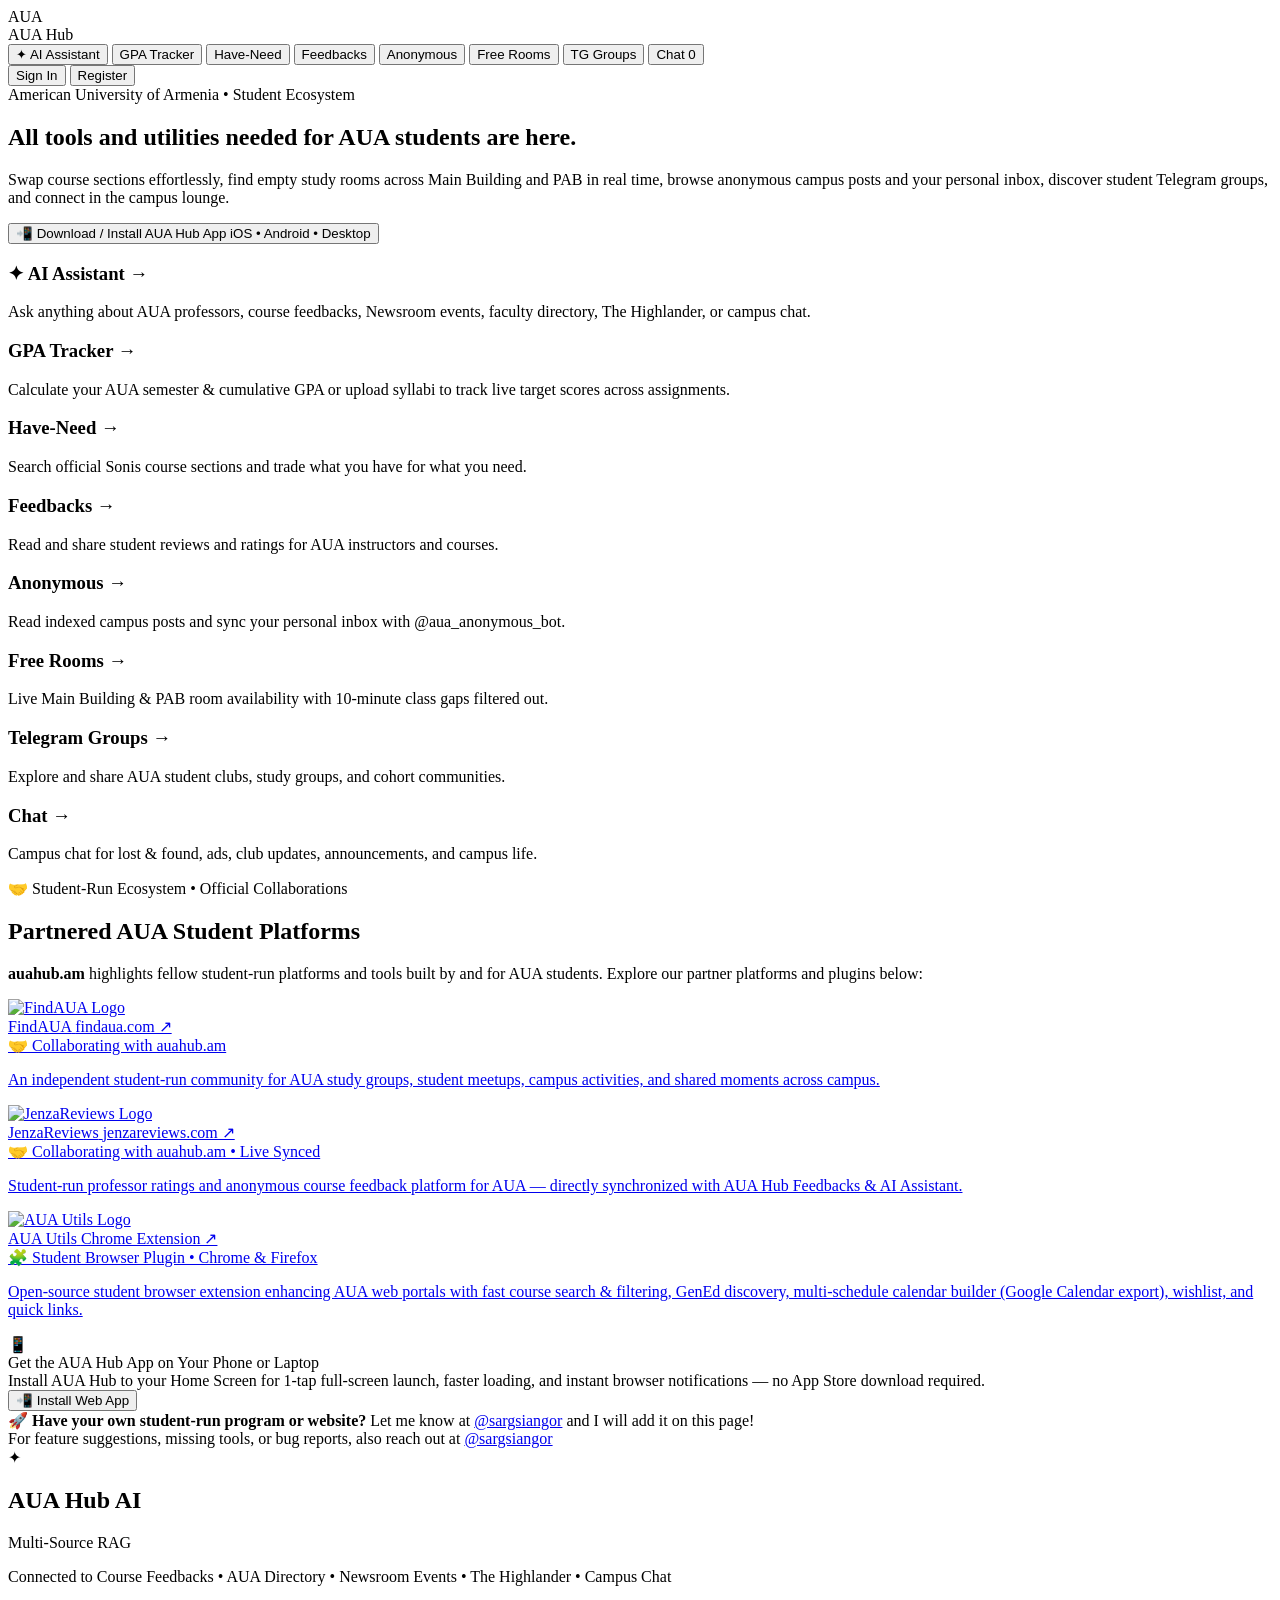
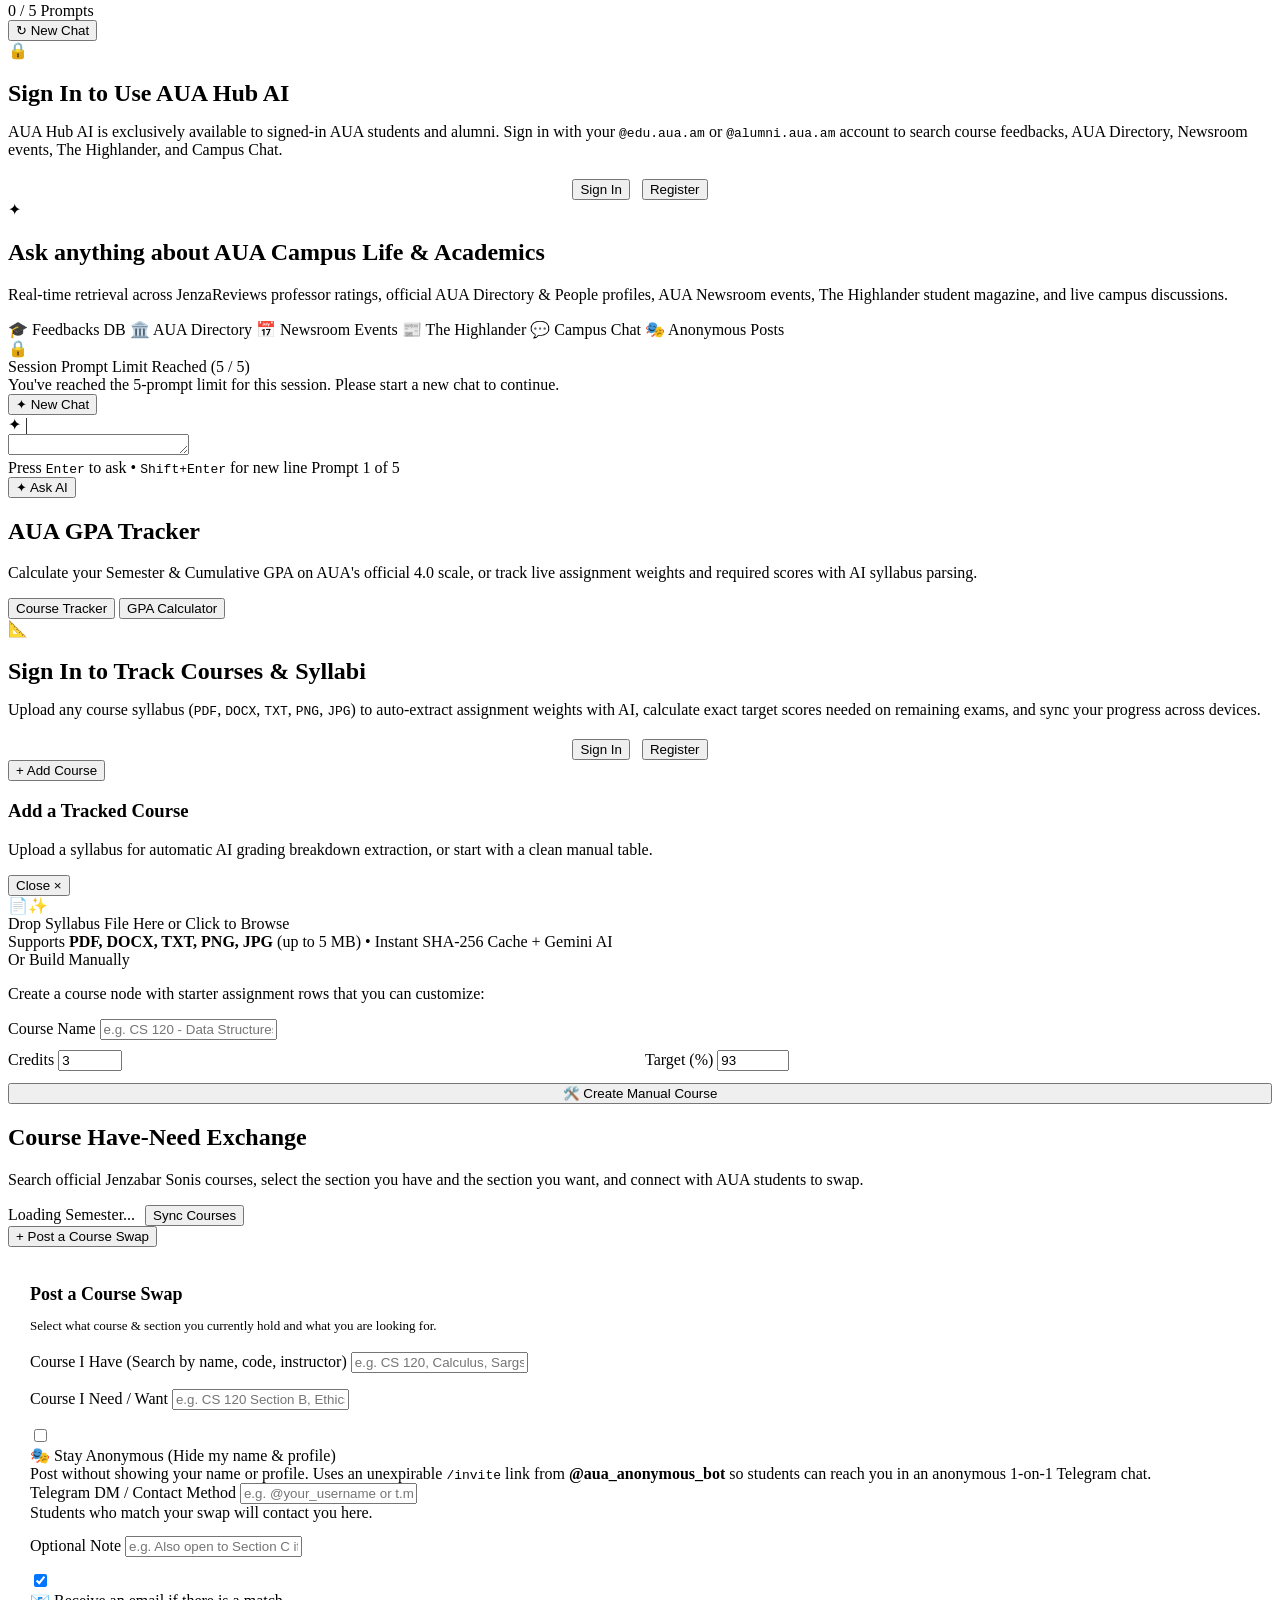
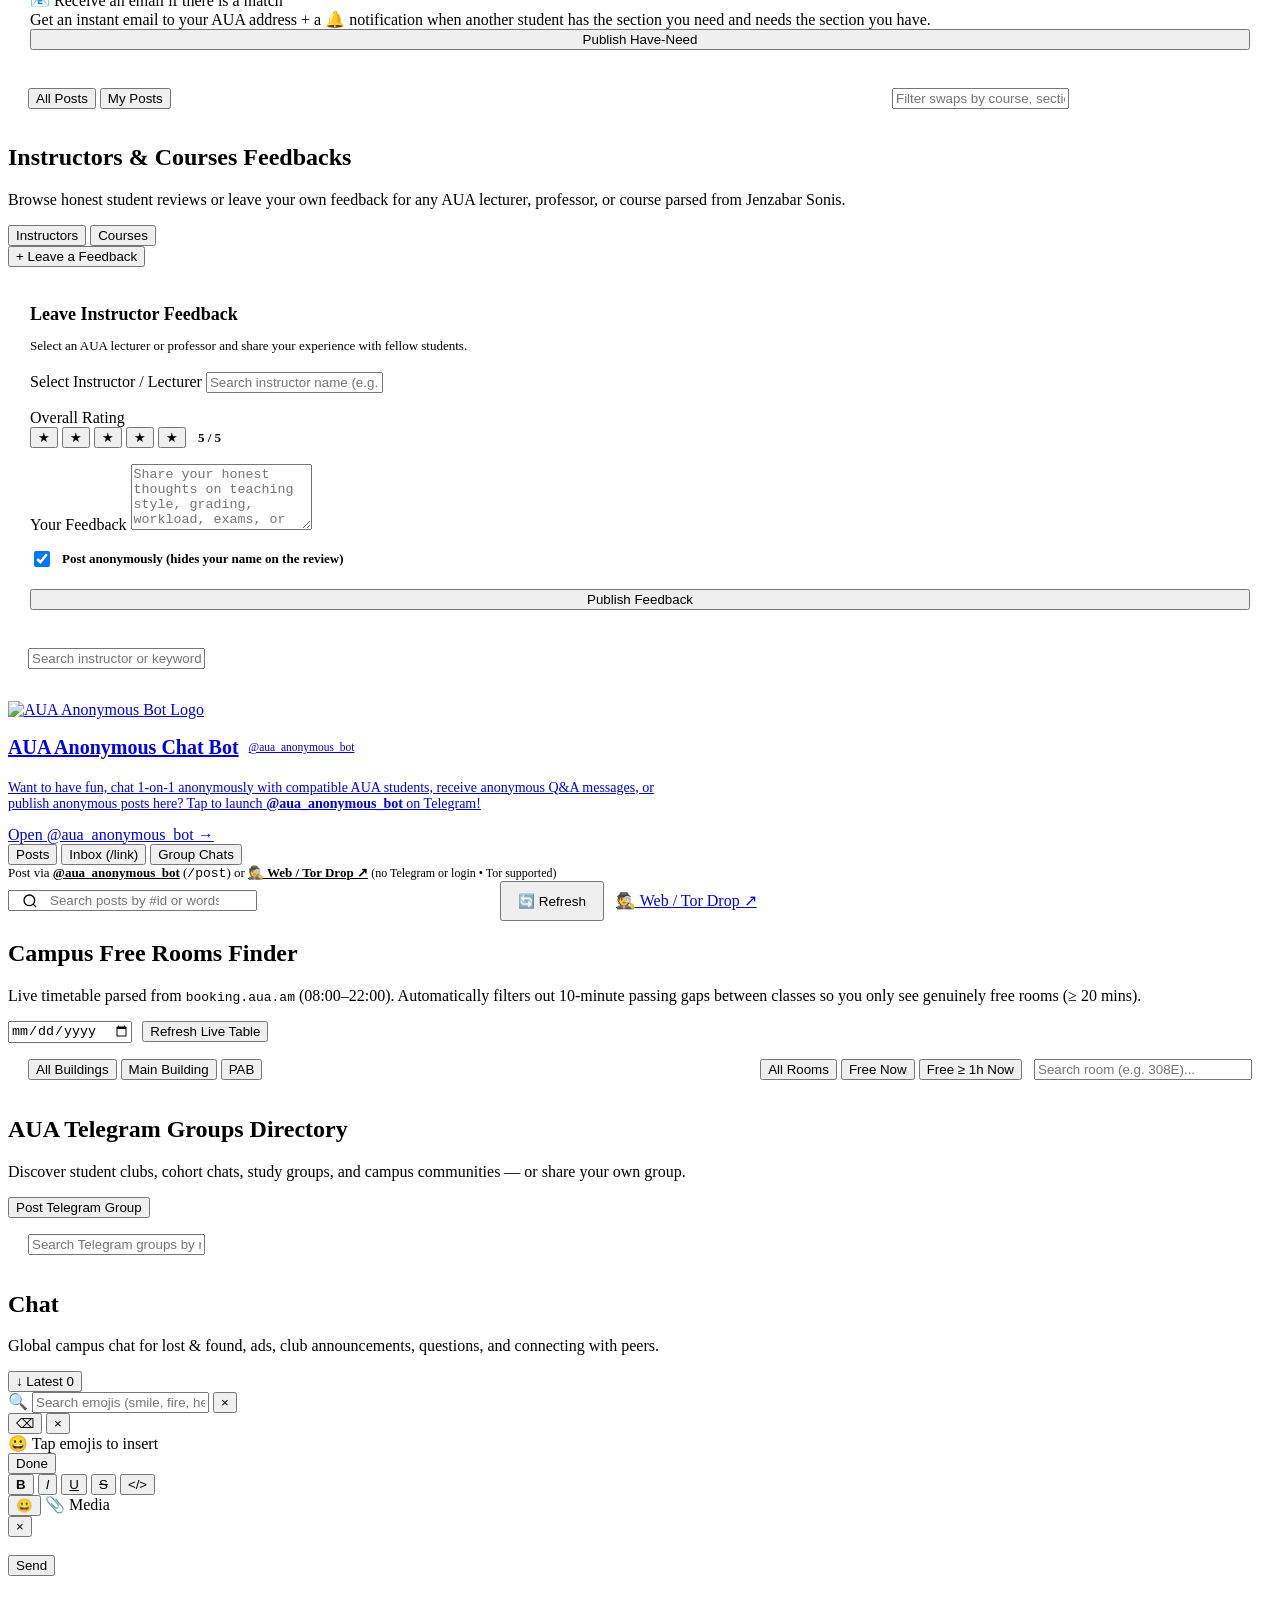
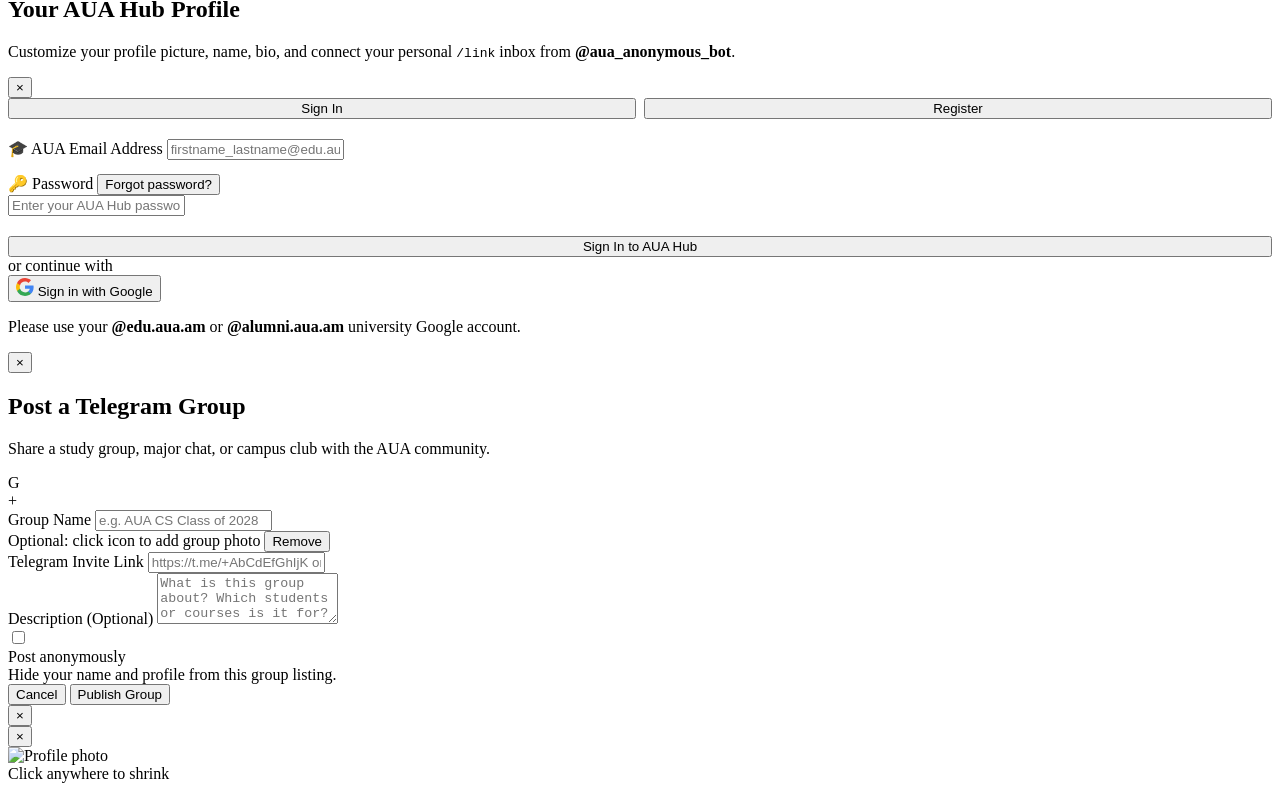
==== commit b3855b59: "Implement hardened zero-JS Anonymous Post Dropbox (drop.auahub.am) and Tor v3 .onion mirror" ====
--- a/app/web/static/index.html
+++ b/app/web/static/index.html
@@ -25,7 +25,7 @@
   <link rel="icon" type="image/png" sizes="32x32" href="/static/favicon-32x32.png?v=20261113_1" />
   <link rel="icon" type="image/png" sizes="192x192" href="/static/favicon-192x192.png?v=20261113_1" />
   <link rel="shortcut icon" href="/favicon.ico?v=20261113_1" />
-  <link rel="stylesheet" href="/static/styles.css?v=20261127_11" />
+  <link rel="stylesheet" href="/static/styles.css?v=20261127_12" />
 </head>
 
 <body>
@@ -990,9 +990,12 @@
         </div>
 
         <div id="anonPostInstruction" style="font-size: 13px; color: var(--text-secondary);">
-          Posts can only be created via <a href="https://t.me/aua_anonymous_bot" target="_blank"
-            style="color:var(--neon-blue-bright); font-weight:700;">@aua_anonymous_bot</a> using the <code>/post</code>
-          command.
+          Post via <a href="https://t.me/aua_anonymous_bot" target="_blank" rel="noopener noreferrer"
+            style="color:var(--neon-blue-bright); font-weight:700;">@aua_anonymous_bot</a> (<code>/post</code>) or
+          <a href="https://drop.auahub.am" target="_blank" rel="noopener noreferrer"
+            title="Post without Telegram or login — Tor supported"
+            style="color:var(--neon-blue-bright); font-weight:700;">🕵️ Web / Tor Drop &nearr;</a>
+          <span style="color:var(--text-muted); font-size:12px;">(no Telegram or login &bull; Tor supported)</span>
         </div>
       </div>
 
@@ -1017,6 +1020,10 @@
           </div>
           <button class="btn-glass" onclick="loadAnonymousPosts(1)" style="padding: 10px 16px; font-size: 13.5px;">🔄
             Refresh</button>
+          <a href="https://drop.auahub.am" target="_blank" rel="noopener noreferrer" class="anon-web-drop-btn"
+            title="Post without Telegram or login — Tor supported">
+            🕵️ Web / Tor Drop &nearr;
+          </a>
         </div>
         <div id="anonPostsGrid" class="hn-cards-grid"></div>
         <div id="anonPostsPagination" class="pagination-bar"></div>
@@ -1055,8 +1062,7 @@
               <line x1="21" y1="21" x2="16.65" y2="16.65"></line>
             </svg>
             <input type="text" id="anonGroupsSearchInput" class="input-glass"
-              style="padding-left: 40px; padding-right: 36px;"
-              placeholder="Search live group chats by name or topic..."
+              style="padding-left: 40px; padding-right: 36px;" placeholder="Search live group chats by name or topic..."
               oninput="handleAnonGroupsSearch(this.value)" autocomplete="off" />
             <button type="button" id="anonGroupsSearchClear" class="search-clear-btn"
               style="display: none; position: absolute; right: 10px; top: 50%; transform: translateY(-50%); background: none; border: none; color: var(--text-muted); font-size: 18px; cursor: pointer; padding: 2px 6px; line-height: 1;"
@@ -2000,6 +2006,7 @@
     </div>
   </div>
 
+  <script src="/static/app.js?v=20261127_10"></script>
   <script src="/static/app.js?v=20261127_11"></script>
 </body>
 
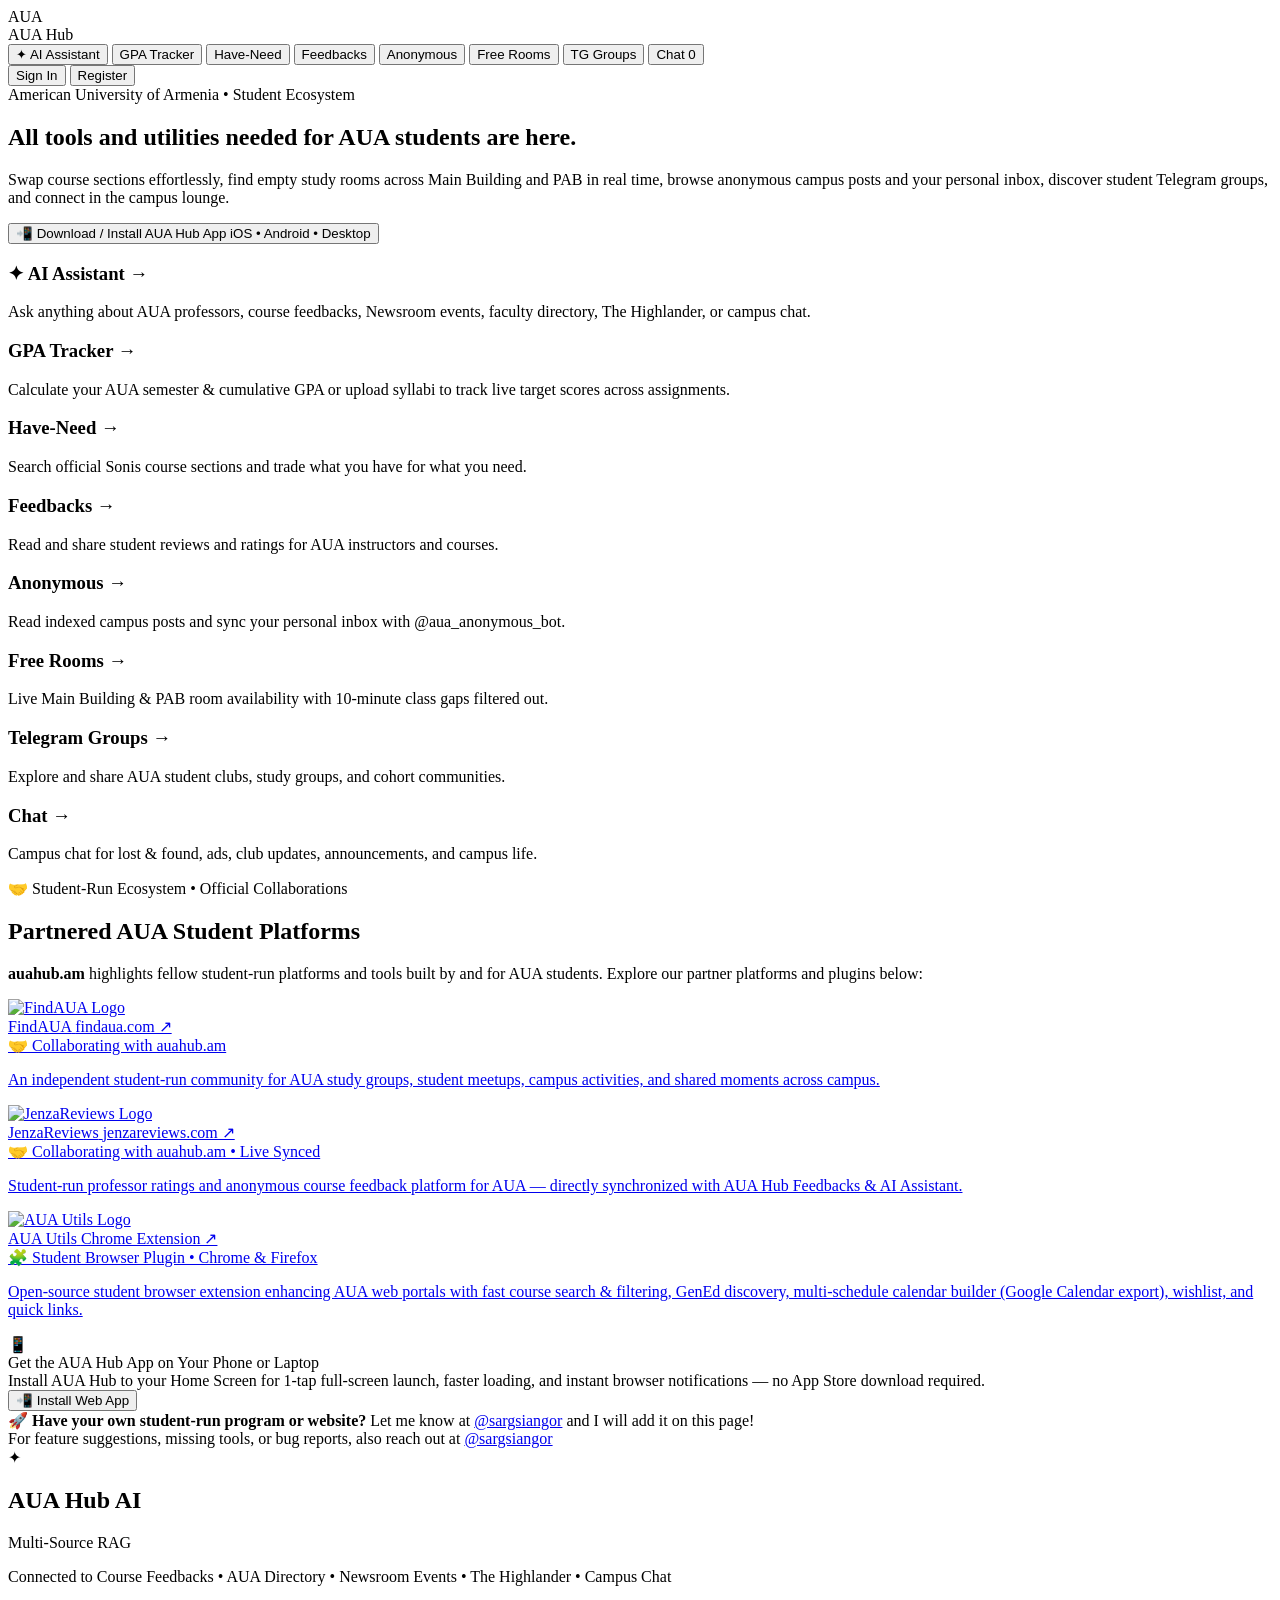
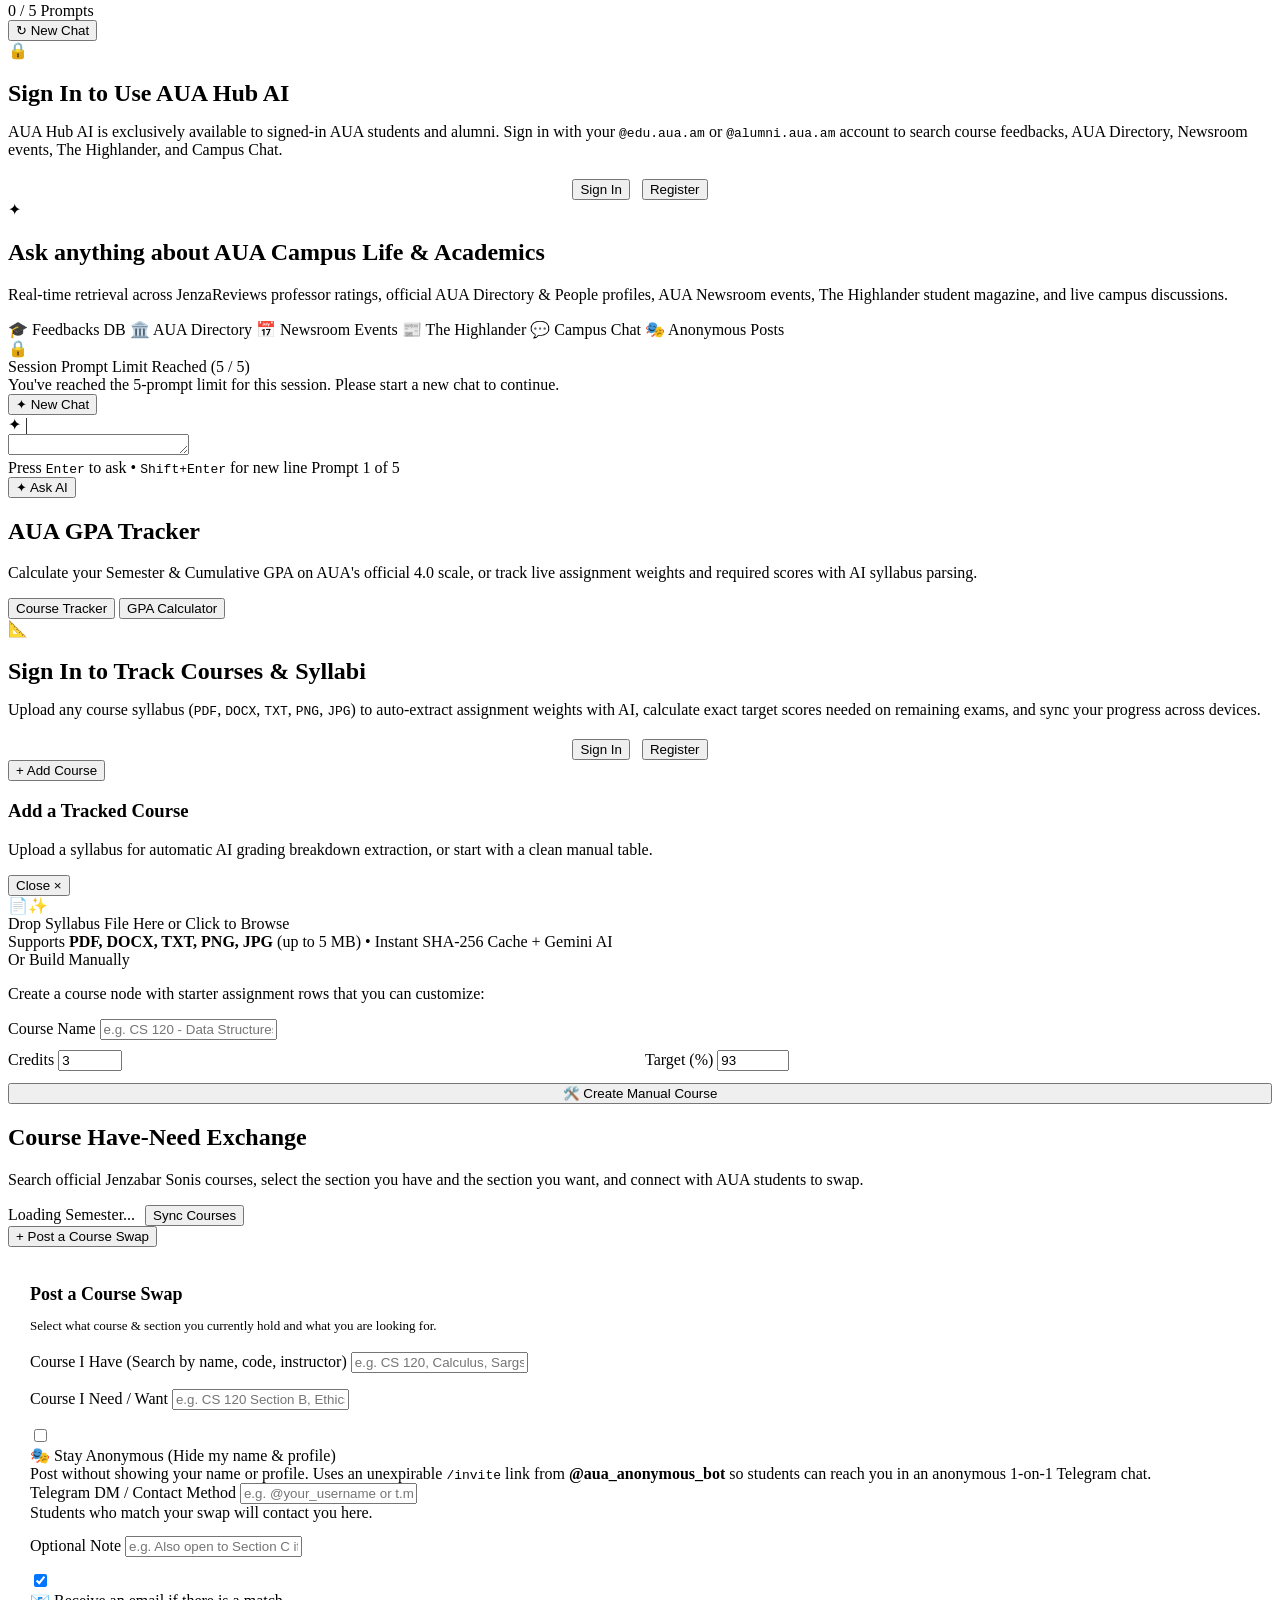
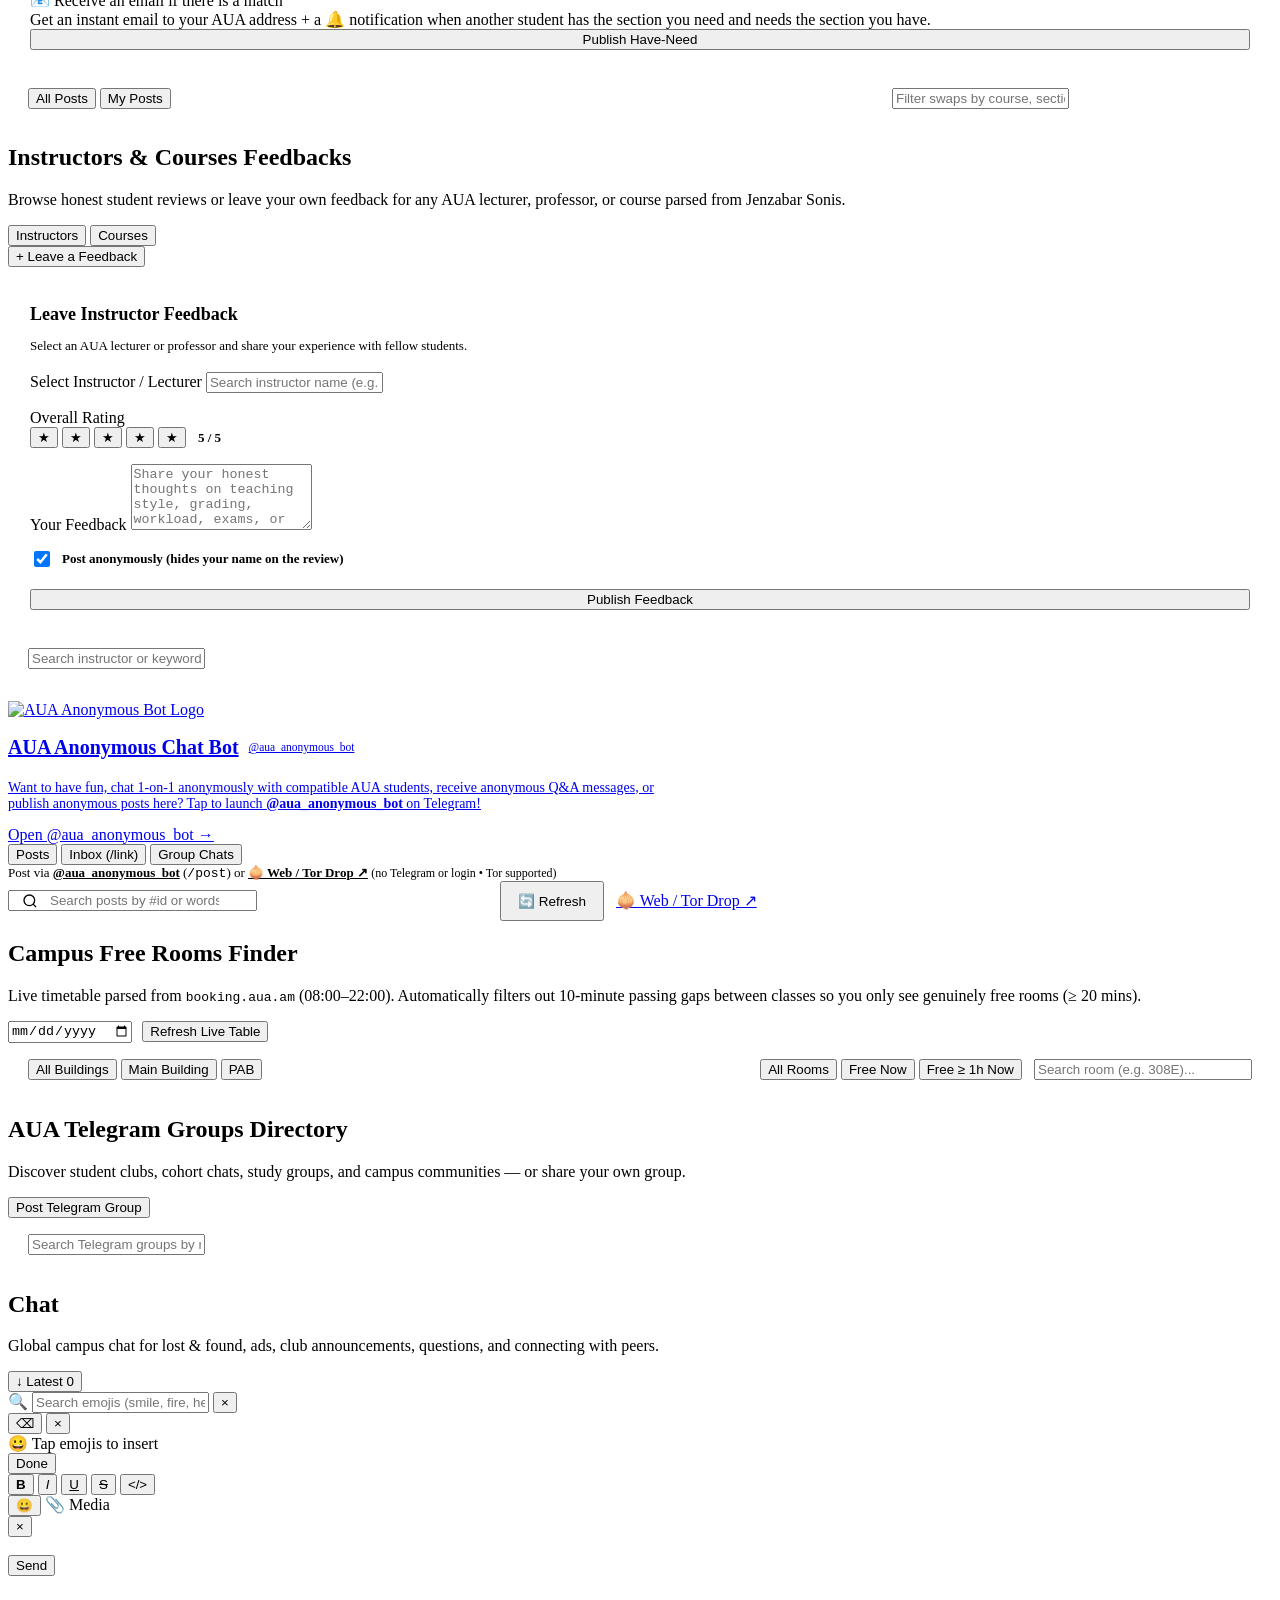
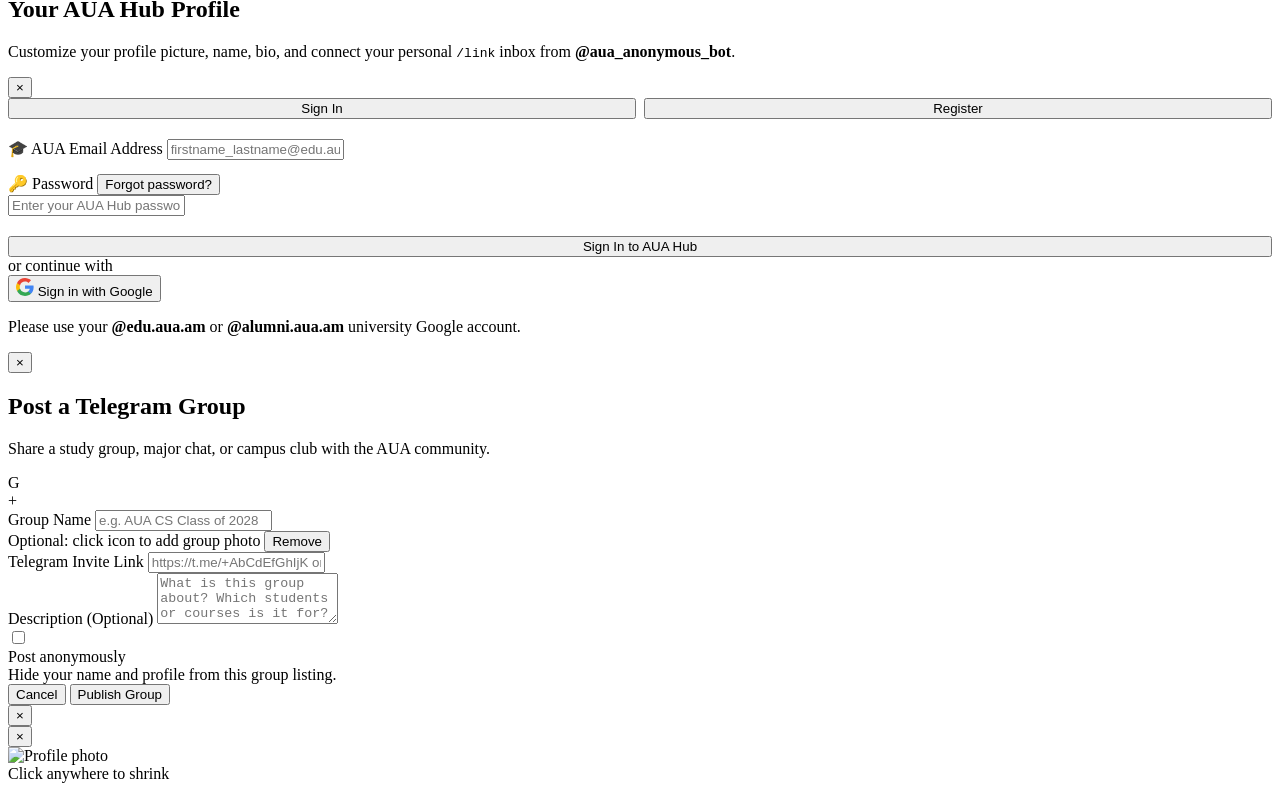
==== commit a8fb59fa: "Use onion emoji for Web / Tor Drop button and link" ====
--- a/app/web/static/index.html
+++ b/app/web/static/index.html
@@ -994,7 +994,7 @@
             style="color:var(--neon-blue-bright); font-weight:700;">@aua_anonymous_bot</a> (<code>/post</code>) or
           <a href="https://drop.auahub.am" target="_blank" rel="noopener noreferrer"
             title="Post without Telegram or login — Tor supported"
-            style="color:var(--neon-blue-bright); font-weight:700;">🕵️ Web / Tor Drop &nearr;</a>
+            style="color:var(--neon-blue-bright); font-weight:700;">🧅 Web / Tor Drop &nearr;</a>
           <span style="color:var(--text-muted); font-size:12px;">(no Telegram or login &bull; Tor supported)</span>
         </div>
       </div>
@@ -1022,7 +1022,7 @@
             Refresh</button>
           <a href="https://drop.auahub.am" target="_blank" rel="noopener noreferrer" class="anon-web-drop-btn"
             title="Post without Telegram or login — Tor supported">
-            🕵️ Web / Tor Drop &nearr;
+            🧅 Web / Tor Drop &nearr;
           </a>
         </div>
         <div id="anonPostsGrid" class="hn-cards-grid"></div>
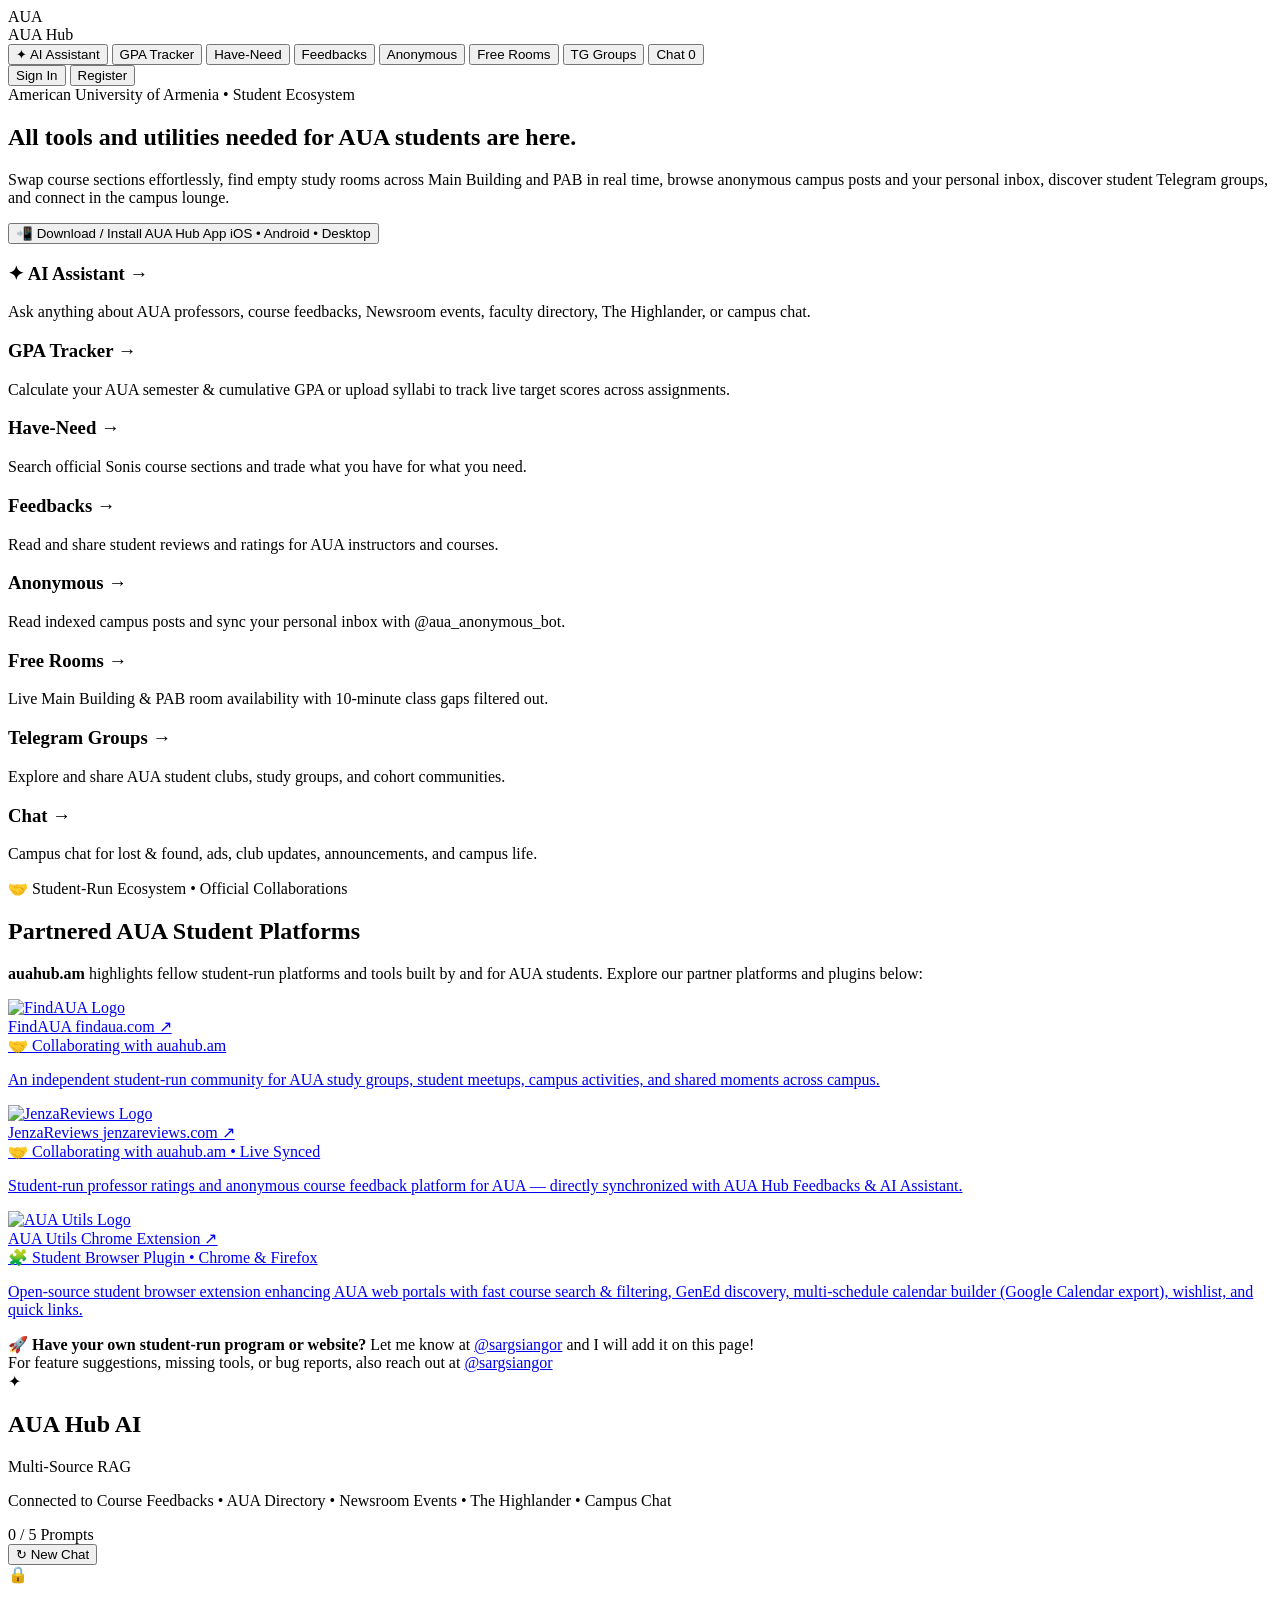
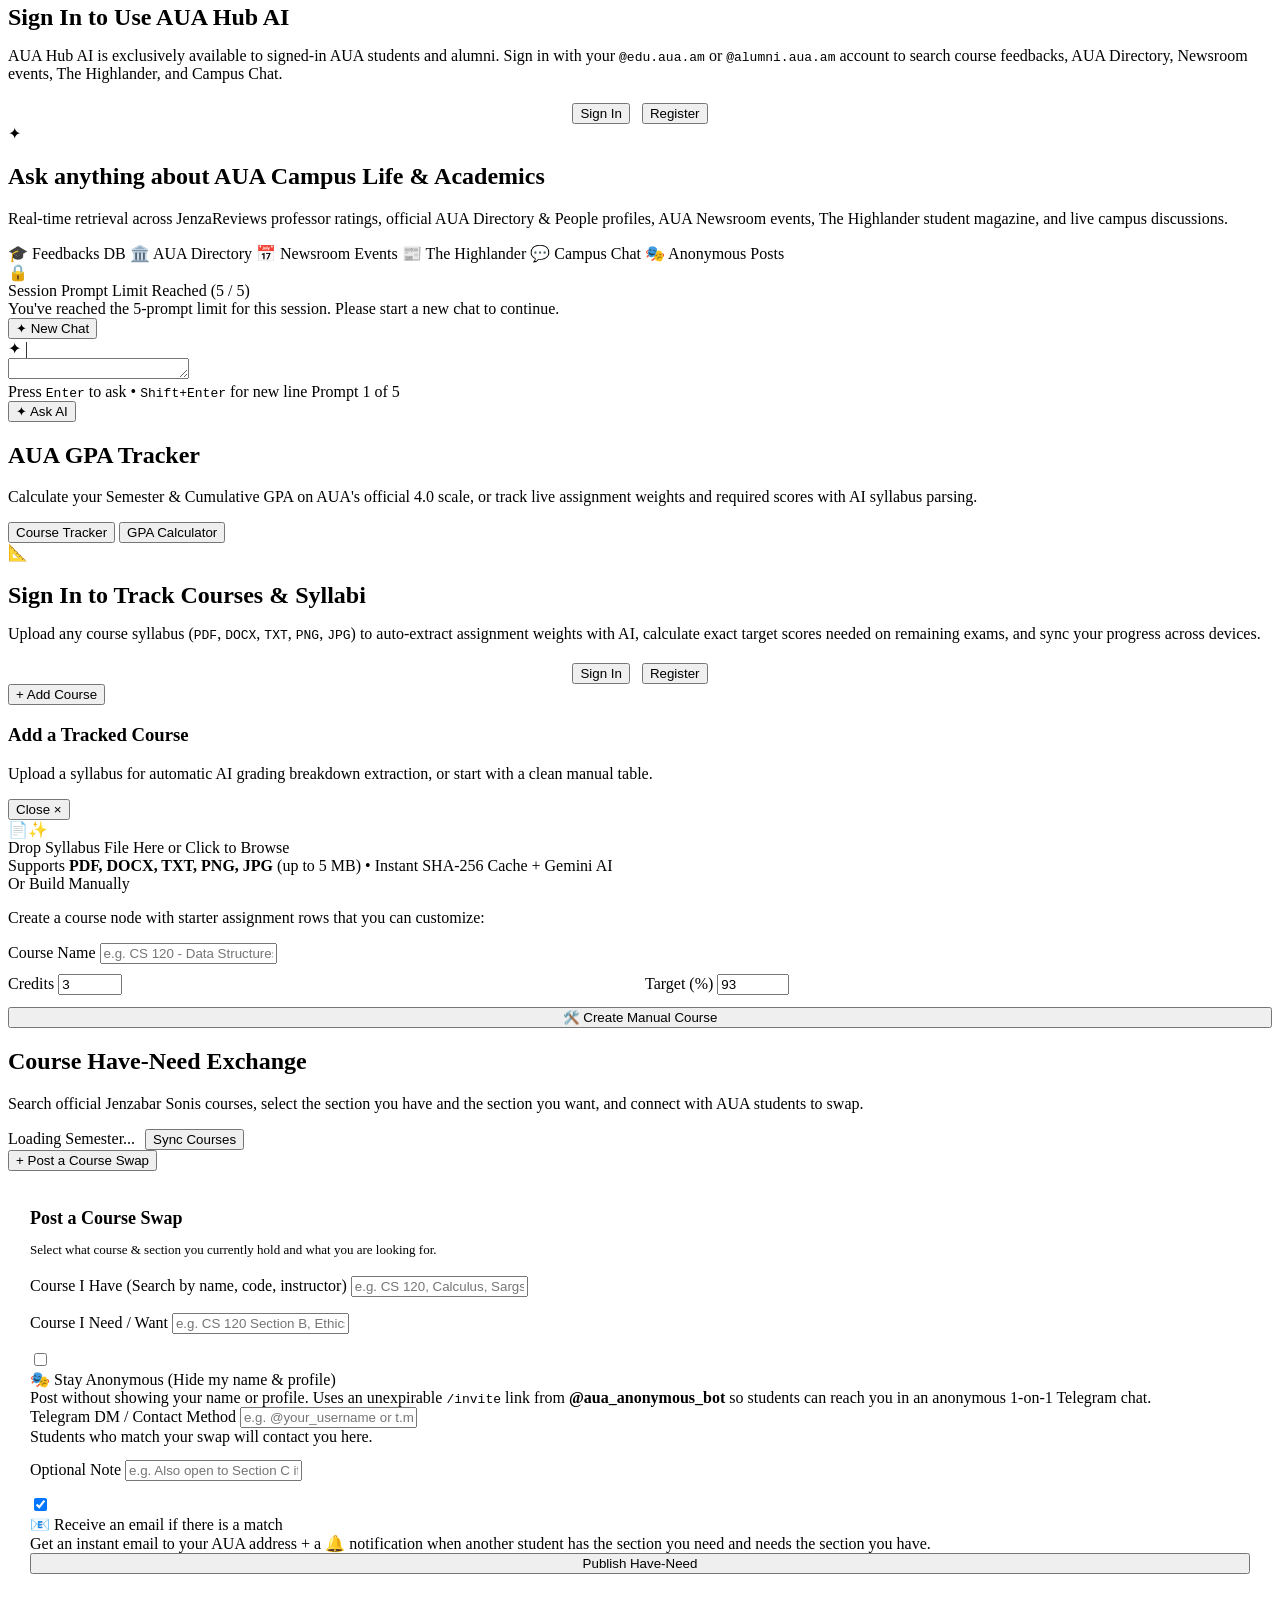
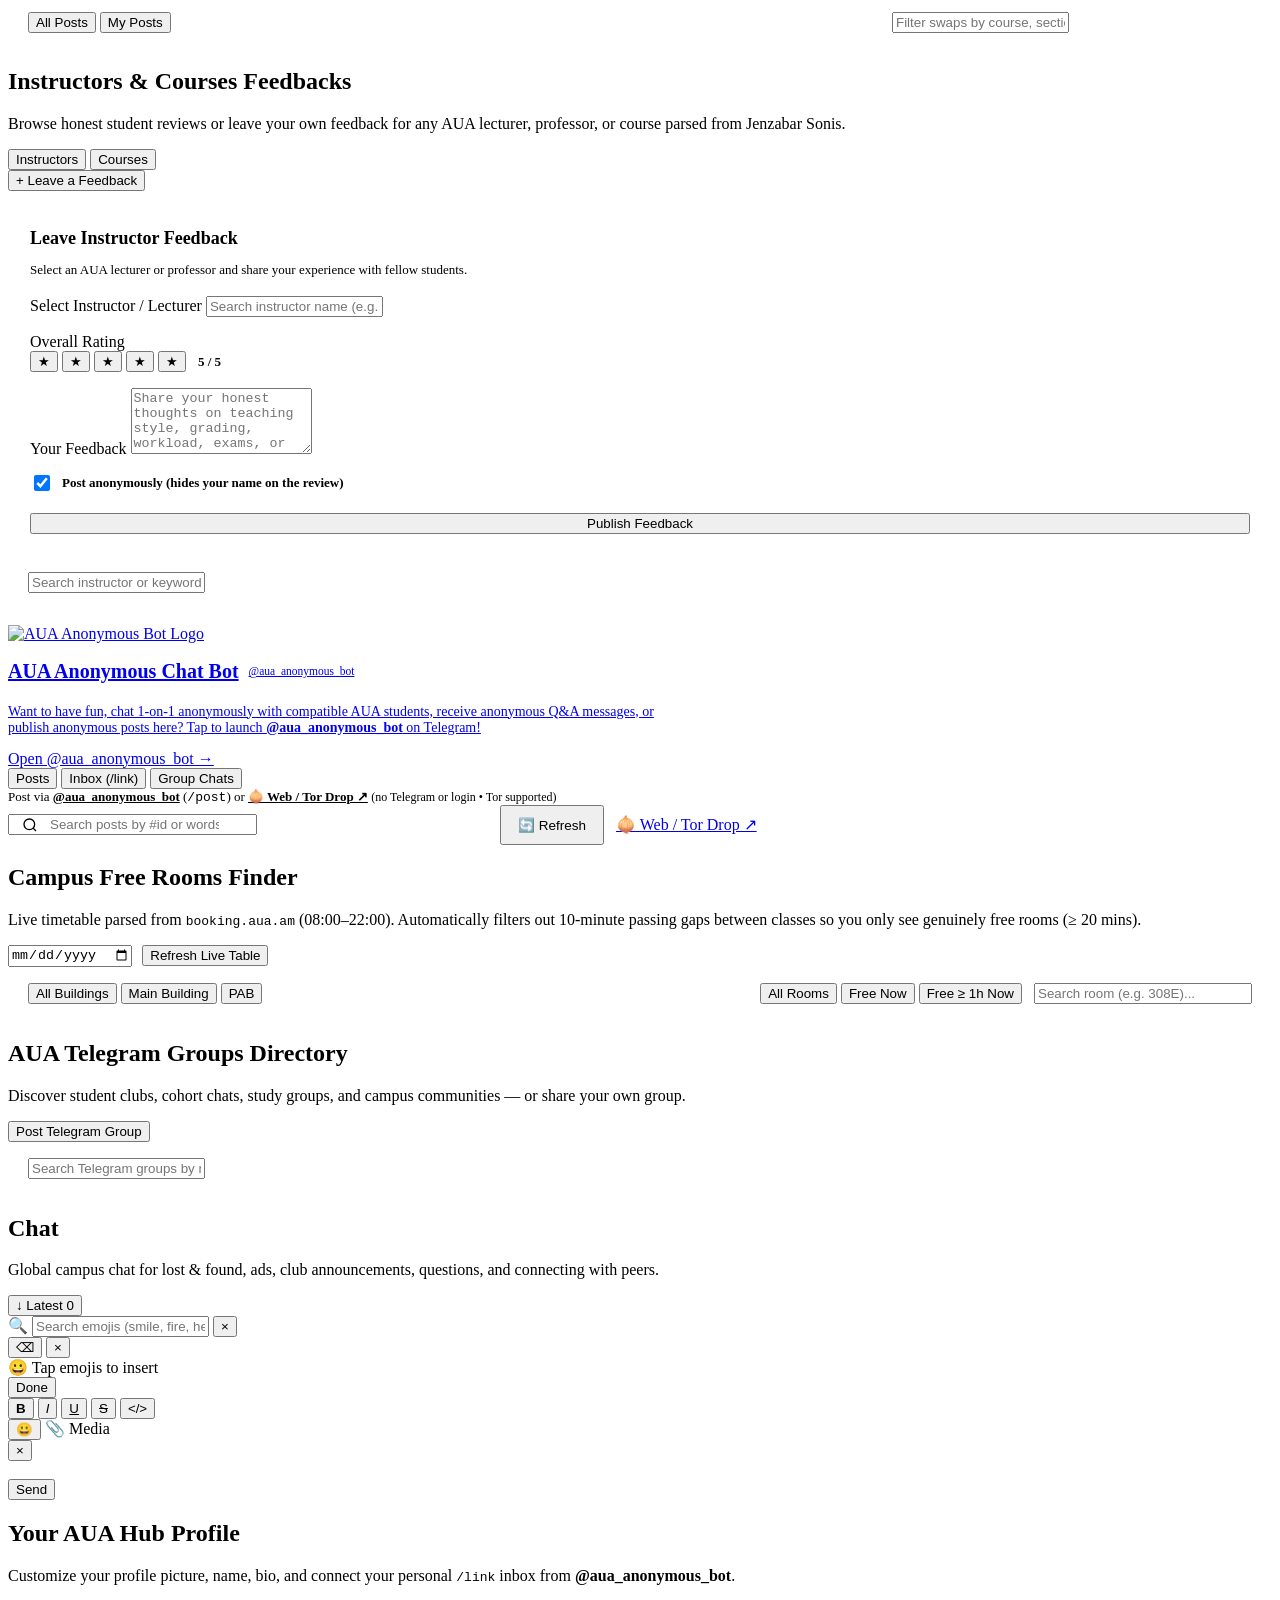
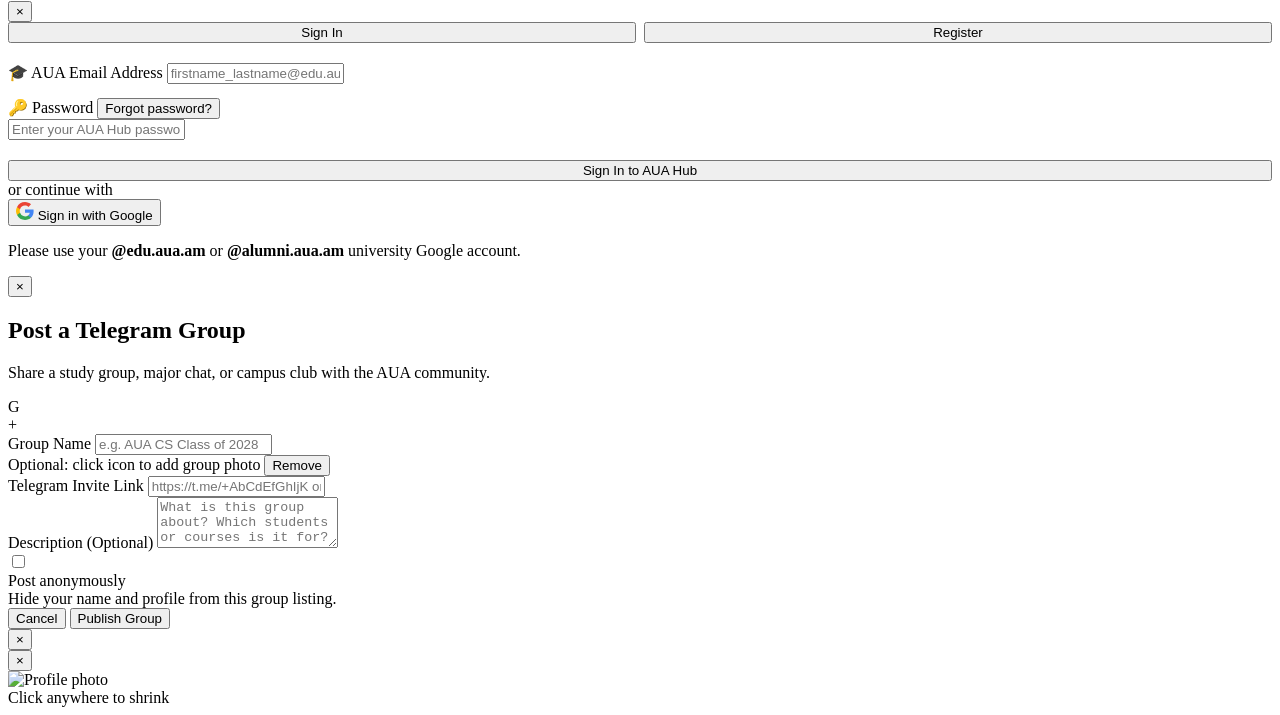
==== commit d52472c9: "Remove bottom PWA install banner card from Home view" ====
--- a/app/web/static/index.html
+++ b/app/web/static/index.html
@@ -25,7 +25,7 @@
   <link rel="icon" type="image/png" sizes="32x32" href="/static/favicon-32x32.png?v=20261113_1" />
   <link rel="icon" type="image/png" sizes="192x192" href="/static/favicon-192x192.png?v=20261113_1" />
   <link rel="shortcut icon" href="/favicon.ico?v=20261113_1" />
-  <link rel="stylesheet" href="/static/styles.css?v=20261127_12" />
+  <link rel="stylesheet" href="/static/styles.css?v=20261127_14" />
 </head>
 
 <body>
@@ -276,23 +276,6 @@
               </p>
             </a>
           </div>
-        </div>
-
-        <!-- Dedicated App Download Banner Card at Bottom of Home -->
-        <div id="homePwaBottomCard" class="glass-panel home-pwa-bottom-card hero-reveal-contact">
-          <div class="home-pwa-bottom-info">
-            <div class="home-pwa-bottom-icon">📱</div>
-            <div>
-              <div class="home-pwa-bottom-title">Get the AUA Hub App on Your Phone or Laptop</div>
-              <div class="home-pwa-bottom-sub">
-                Install AUA Hub to your Home Screen for 1-tap full-screen launch, faster loading, and instant browser
-                notifications — no App Store download required.
-              </div>
-            </div>
-          </div>
-          <button type="button" class="btn-illuminated home-pwa-bottom-btn" onclick="promptPwaInstall()">
-            📲 Install Web App
-          </button>
         </div>
 
         <div class="glass-panel home-contact-pill hero-reveal-contact">
@@ -2007,7 +1990,7 @@
   </div>
 
   <script src="/static/app.js?v=20261127_10"></script>
-  <script src="/static/app.js?v=20261127_11"></script>
+  <script src="/static/app.js?v=20261127_14"></script>
 </body>
 
 </html>
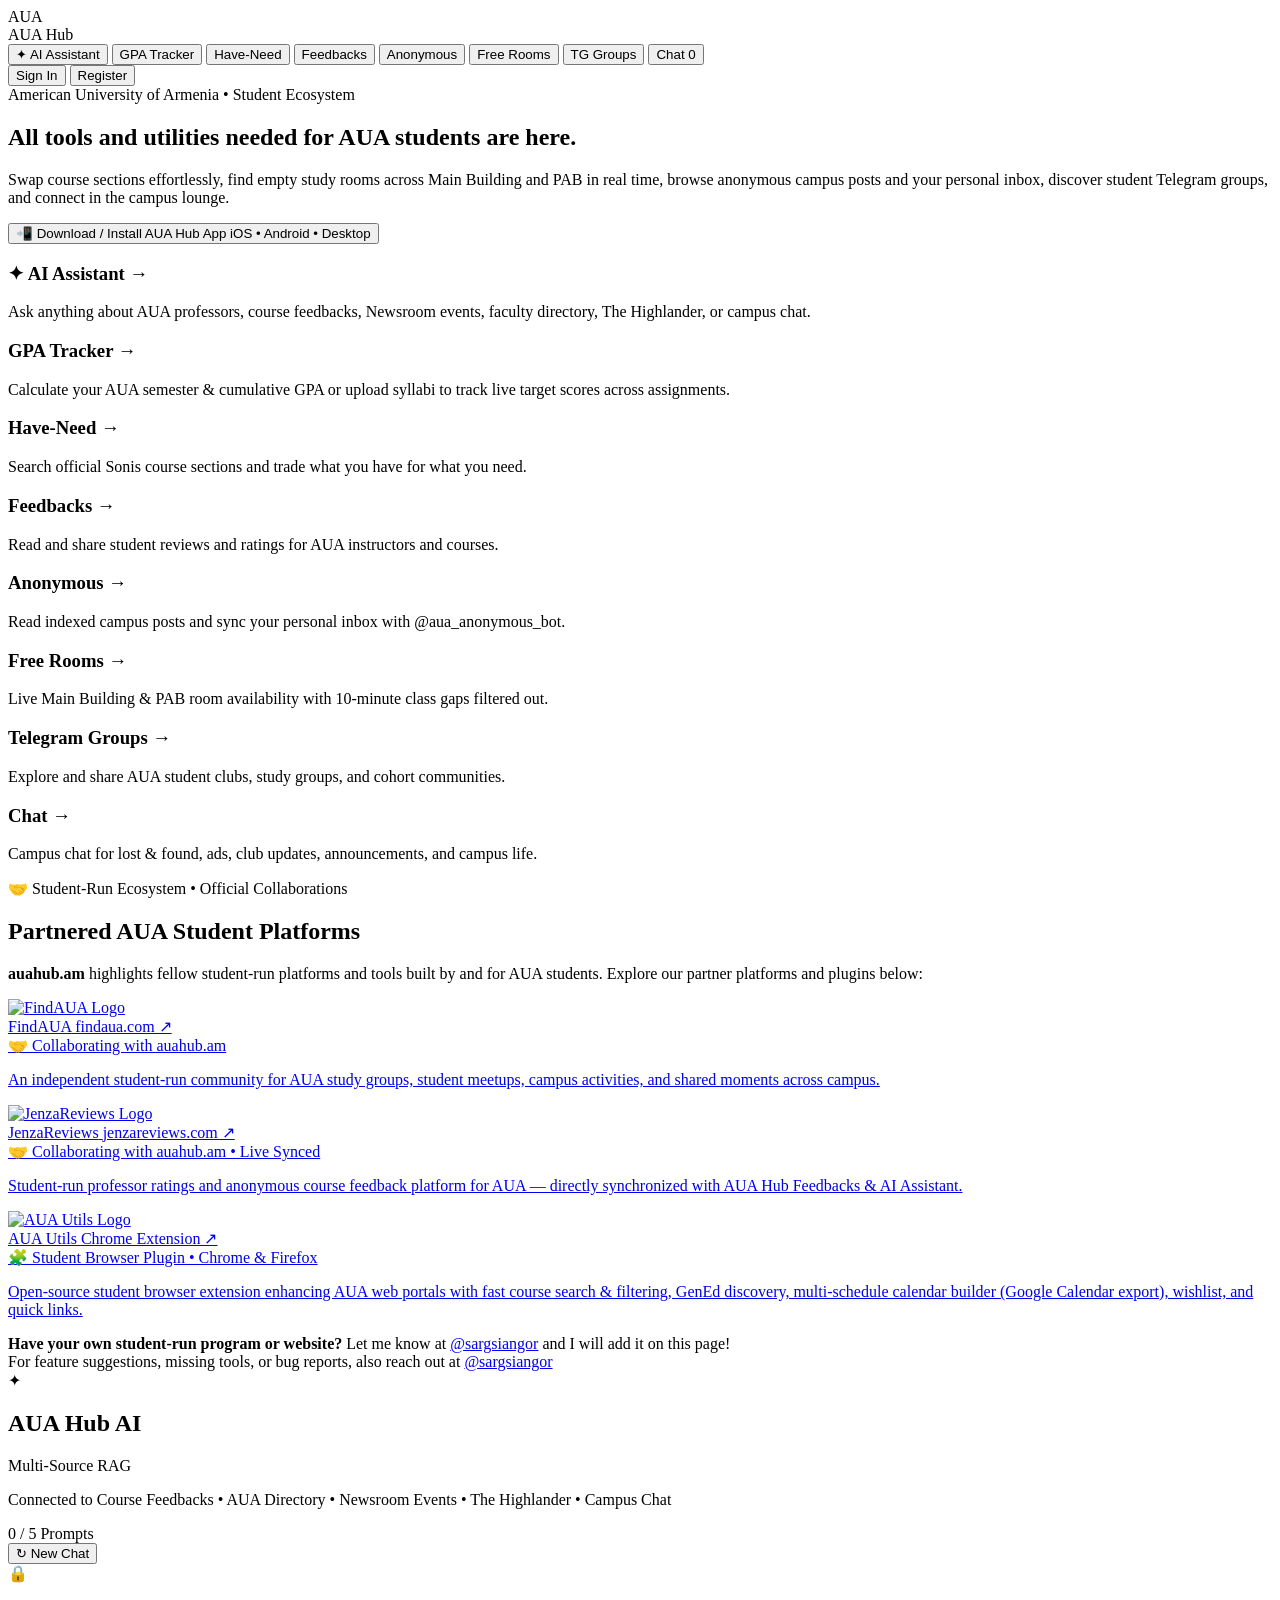
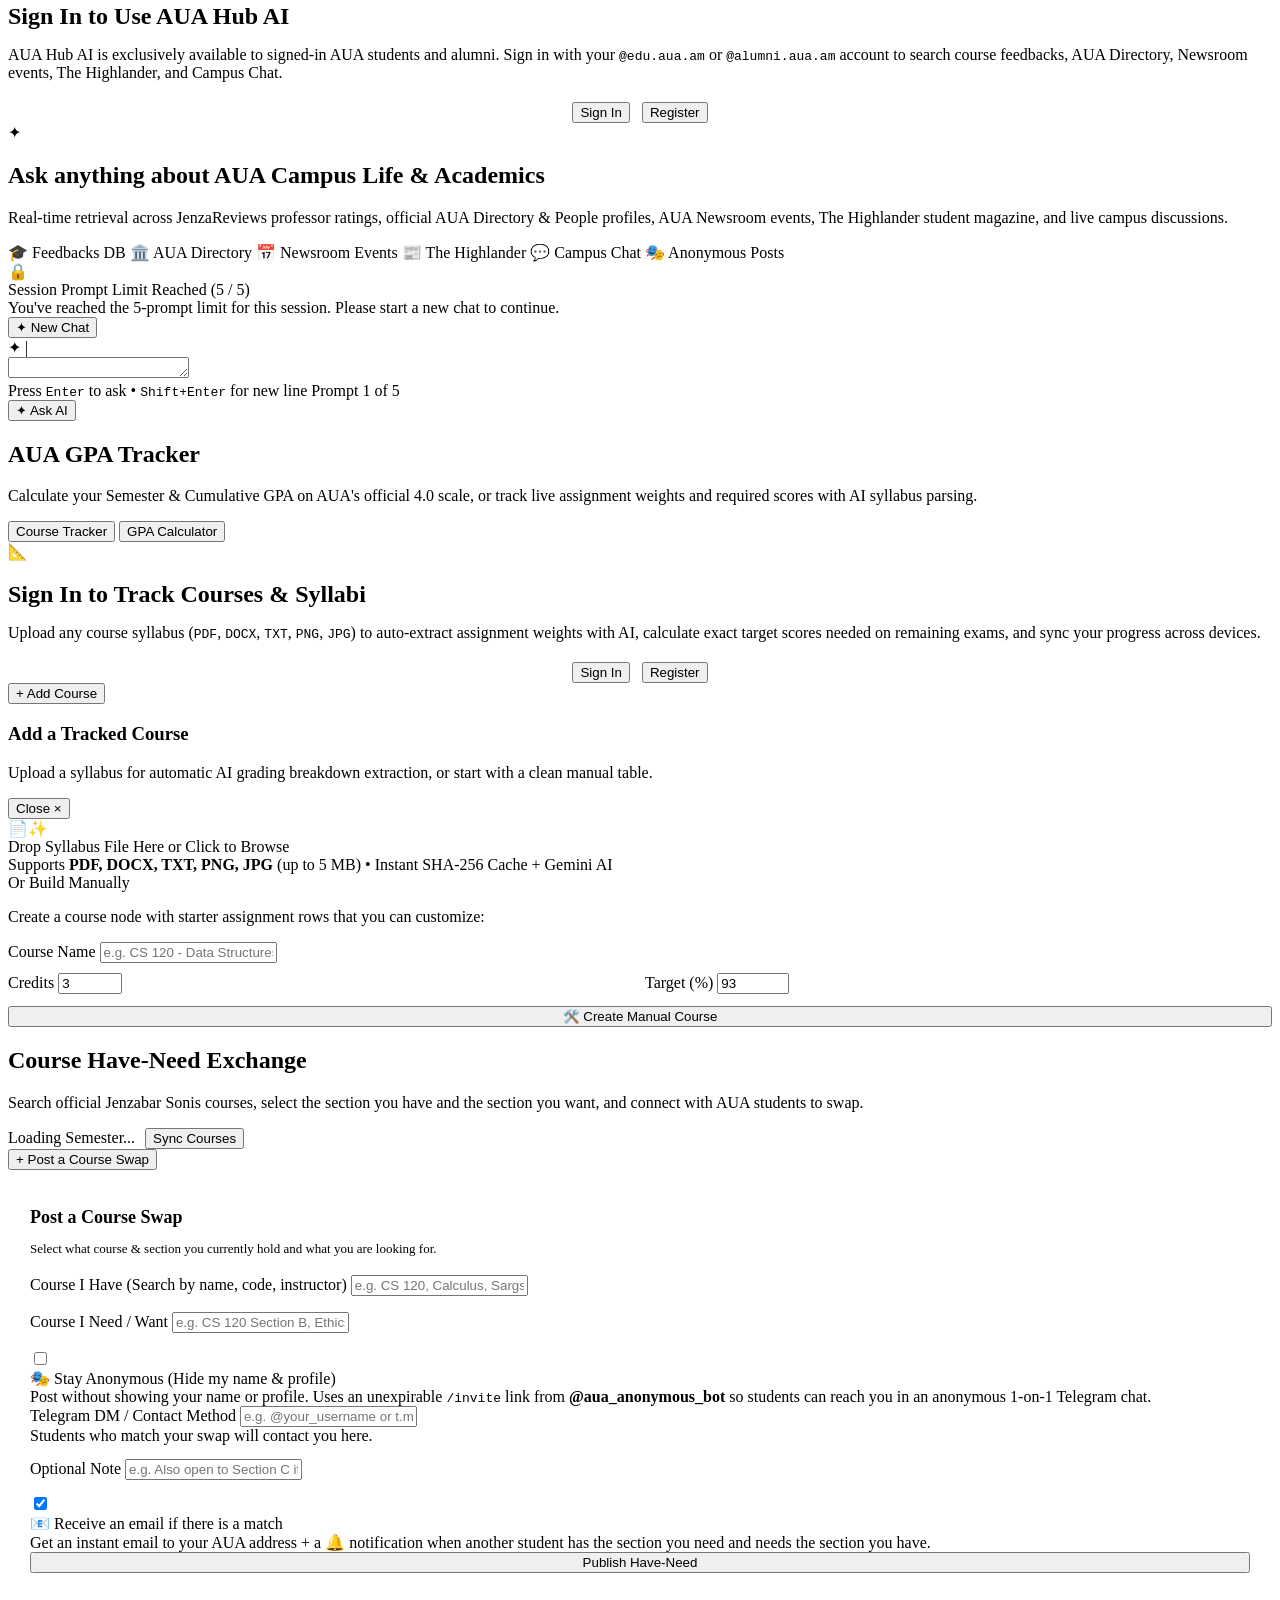
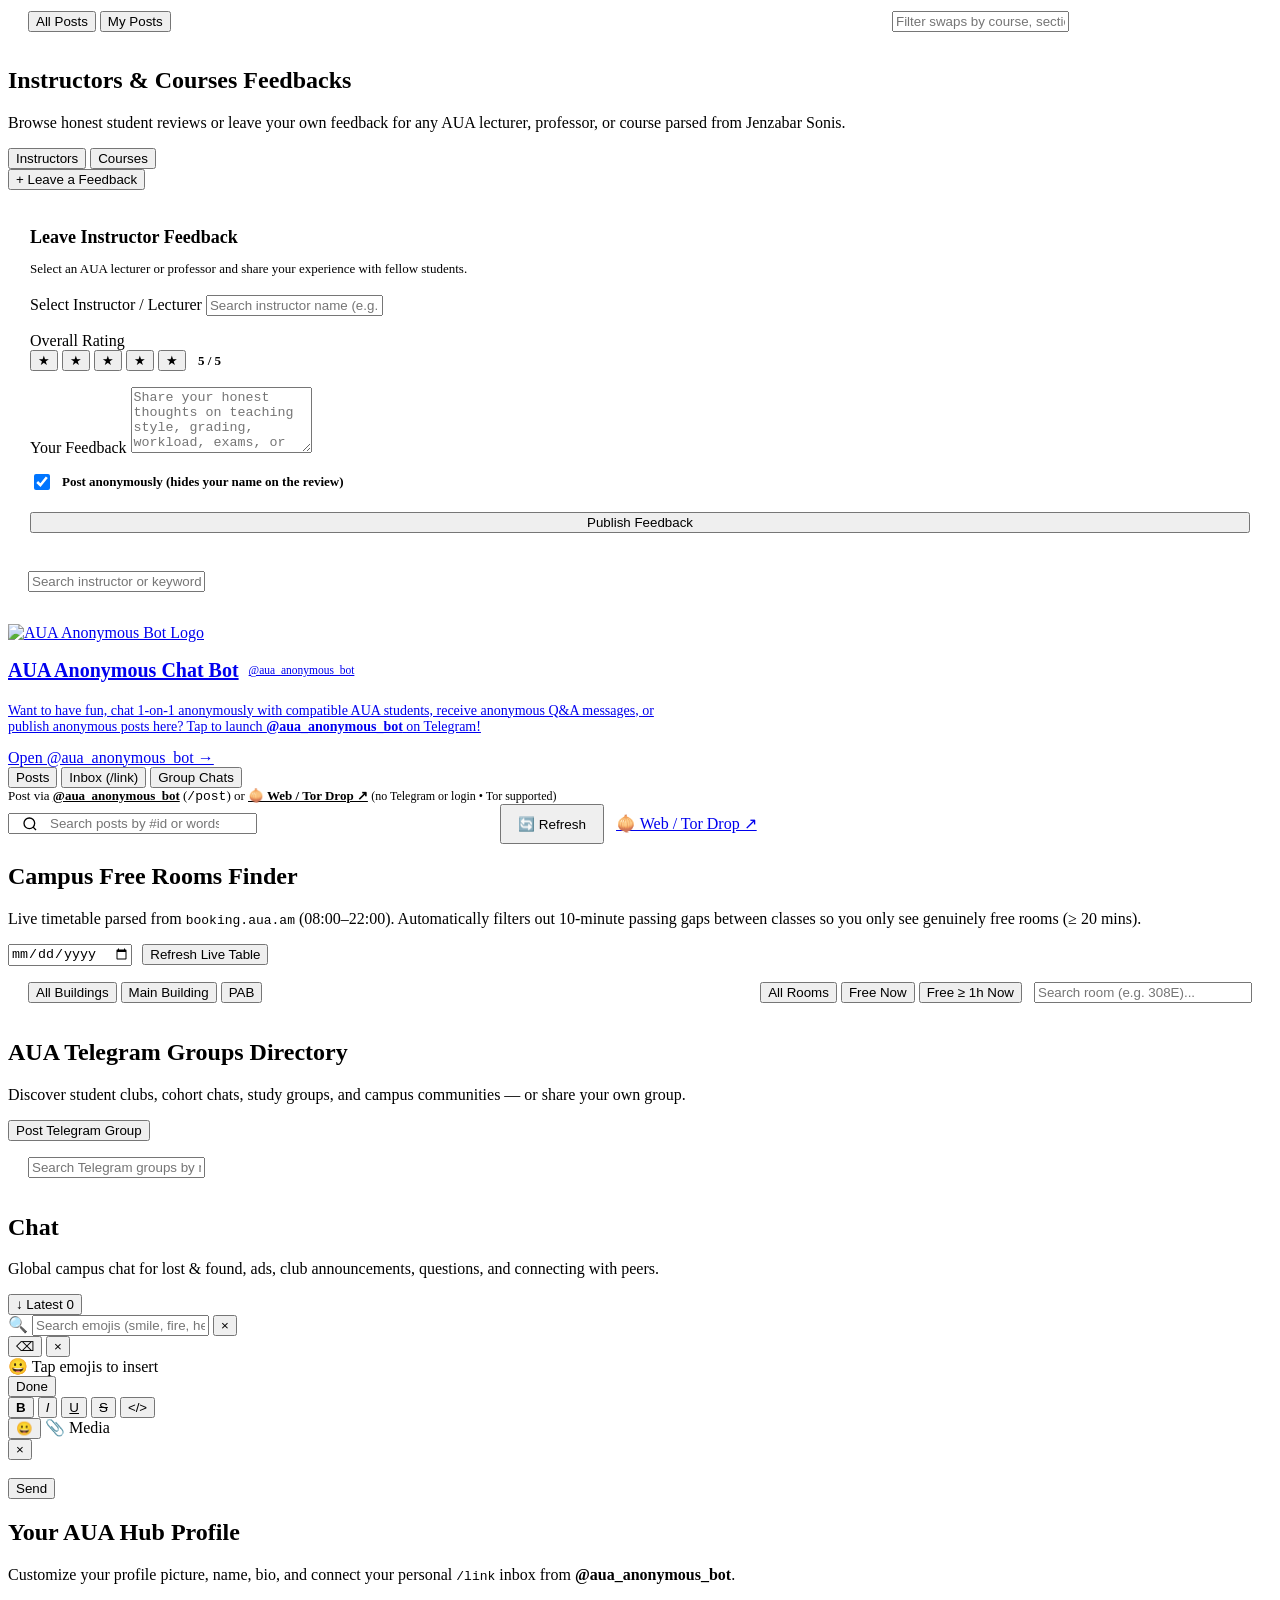
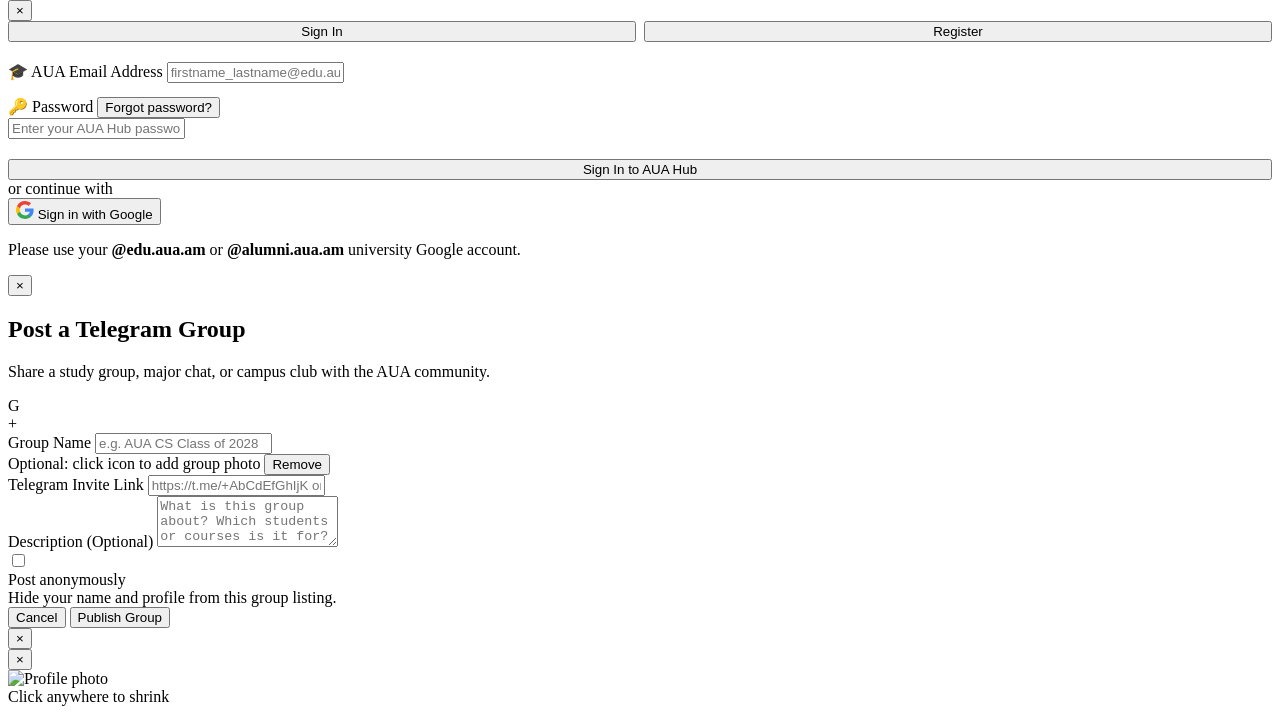
==== commit 5c6f076c: "Remove rocket emoji from home contact card and widen layout for single-line fit" ====
--- a/app/web/static/index.html
+++ b/app/web/static/index.html
@@ -25,7 +25,7 @@
   <link rel="icon" type="image/png" sizes="32x32" href="/static/favicon-32x32.png?v=20261113_1" />
   <link rel="icon" type="image/png" sizes="192x192" href="/static/favicon-192x192.png?v=20261113_1" />
   <link rel="shortcut icon" href="/favicon.ico?v=20261113_1" />
-  <link rel="stylesheet" href="/static/styles.css?v=20261127_14" />
+  <link rel="stylesheet" href="/static/styles.css?v=20261127_15" />
 </head>
 
 <body>
@@ -279,8 +279,8 @@
         </div>
 
         <div class="glass-panel home-contact-pill hero-reveal-contact">
-          <div>
-            🚀 <strong>Have your own student-run program or website?</strong> Let me know at
+          <div class="home-contact-headline">
+            <strong>Have your own student-run program or website?</strong> Let me know at
             <a href="https://t.me/sargsiangor" target="_blank" rel="noopener noreferrer">@sargsiangor</a>
             and I will add it on this page!
           </div>
